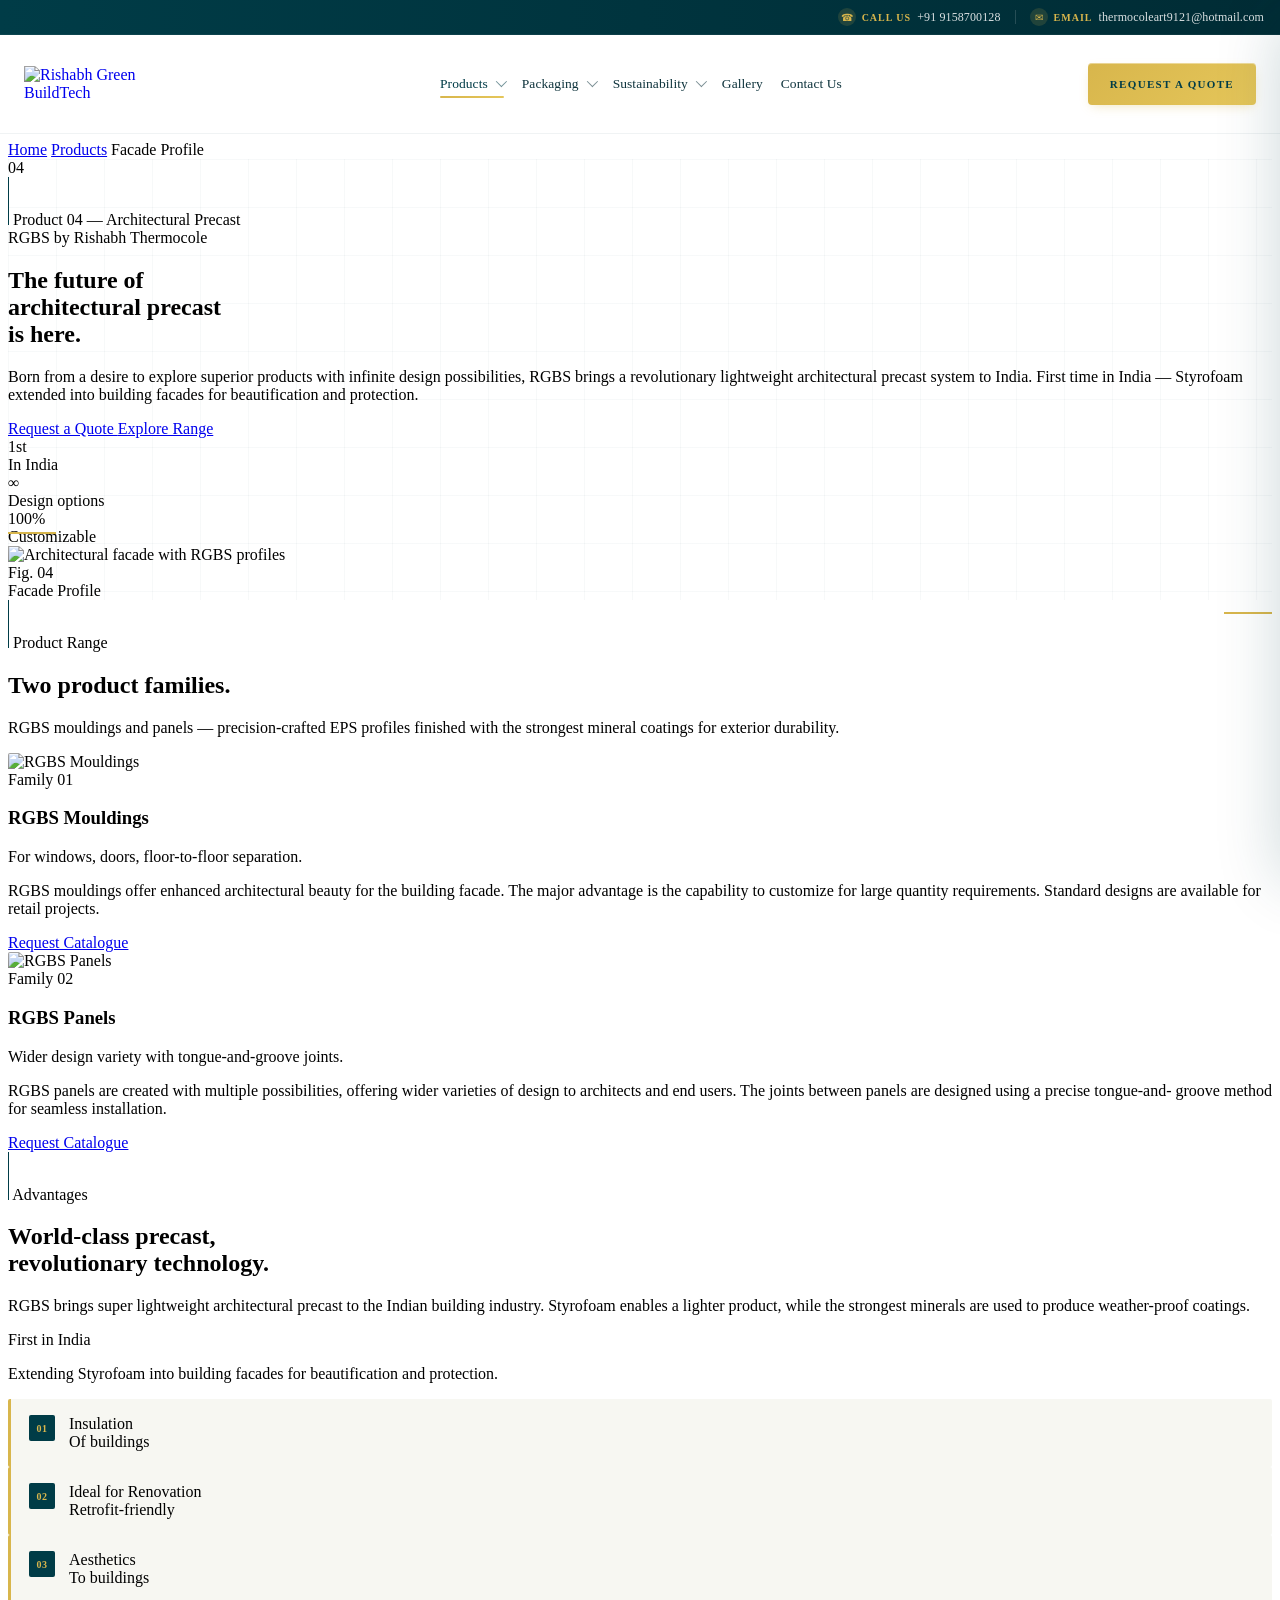
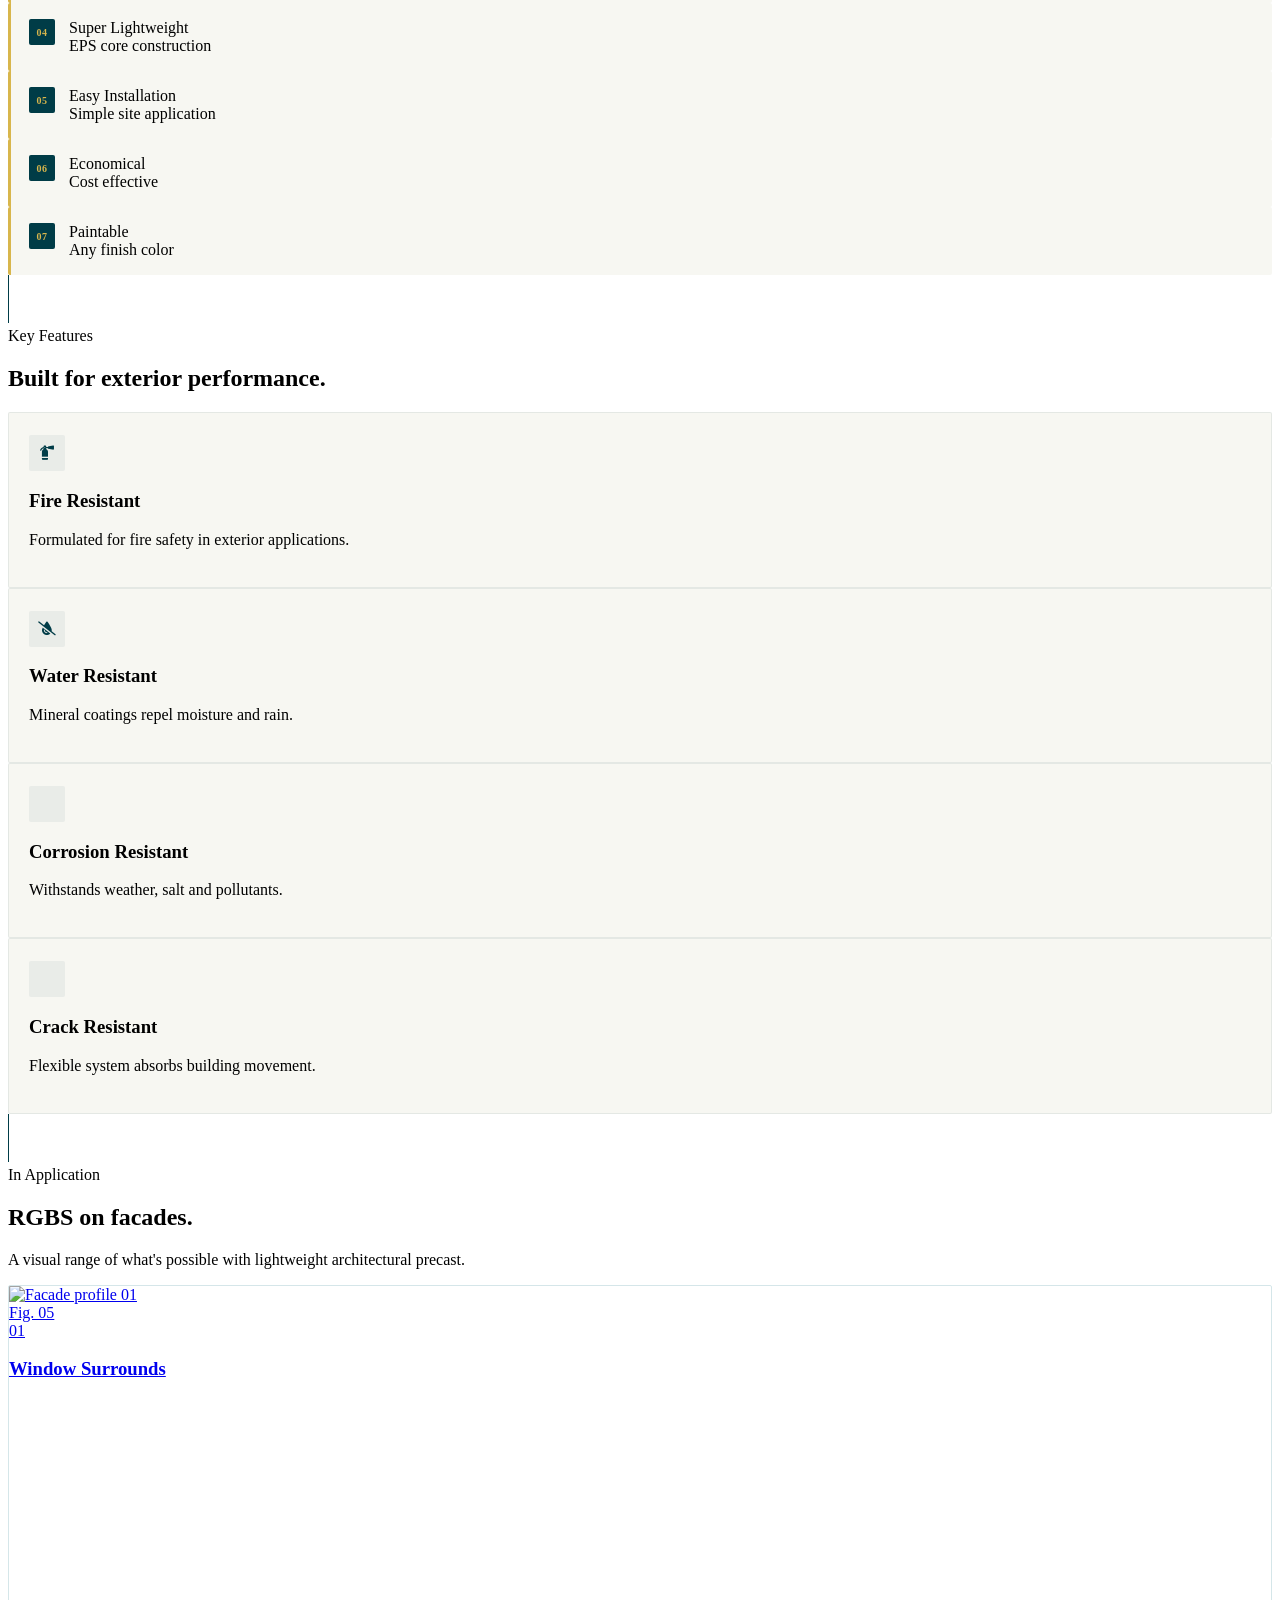
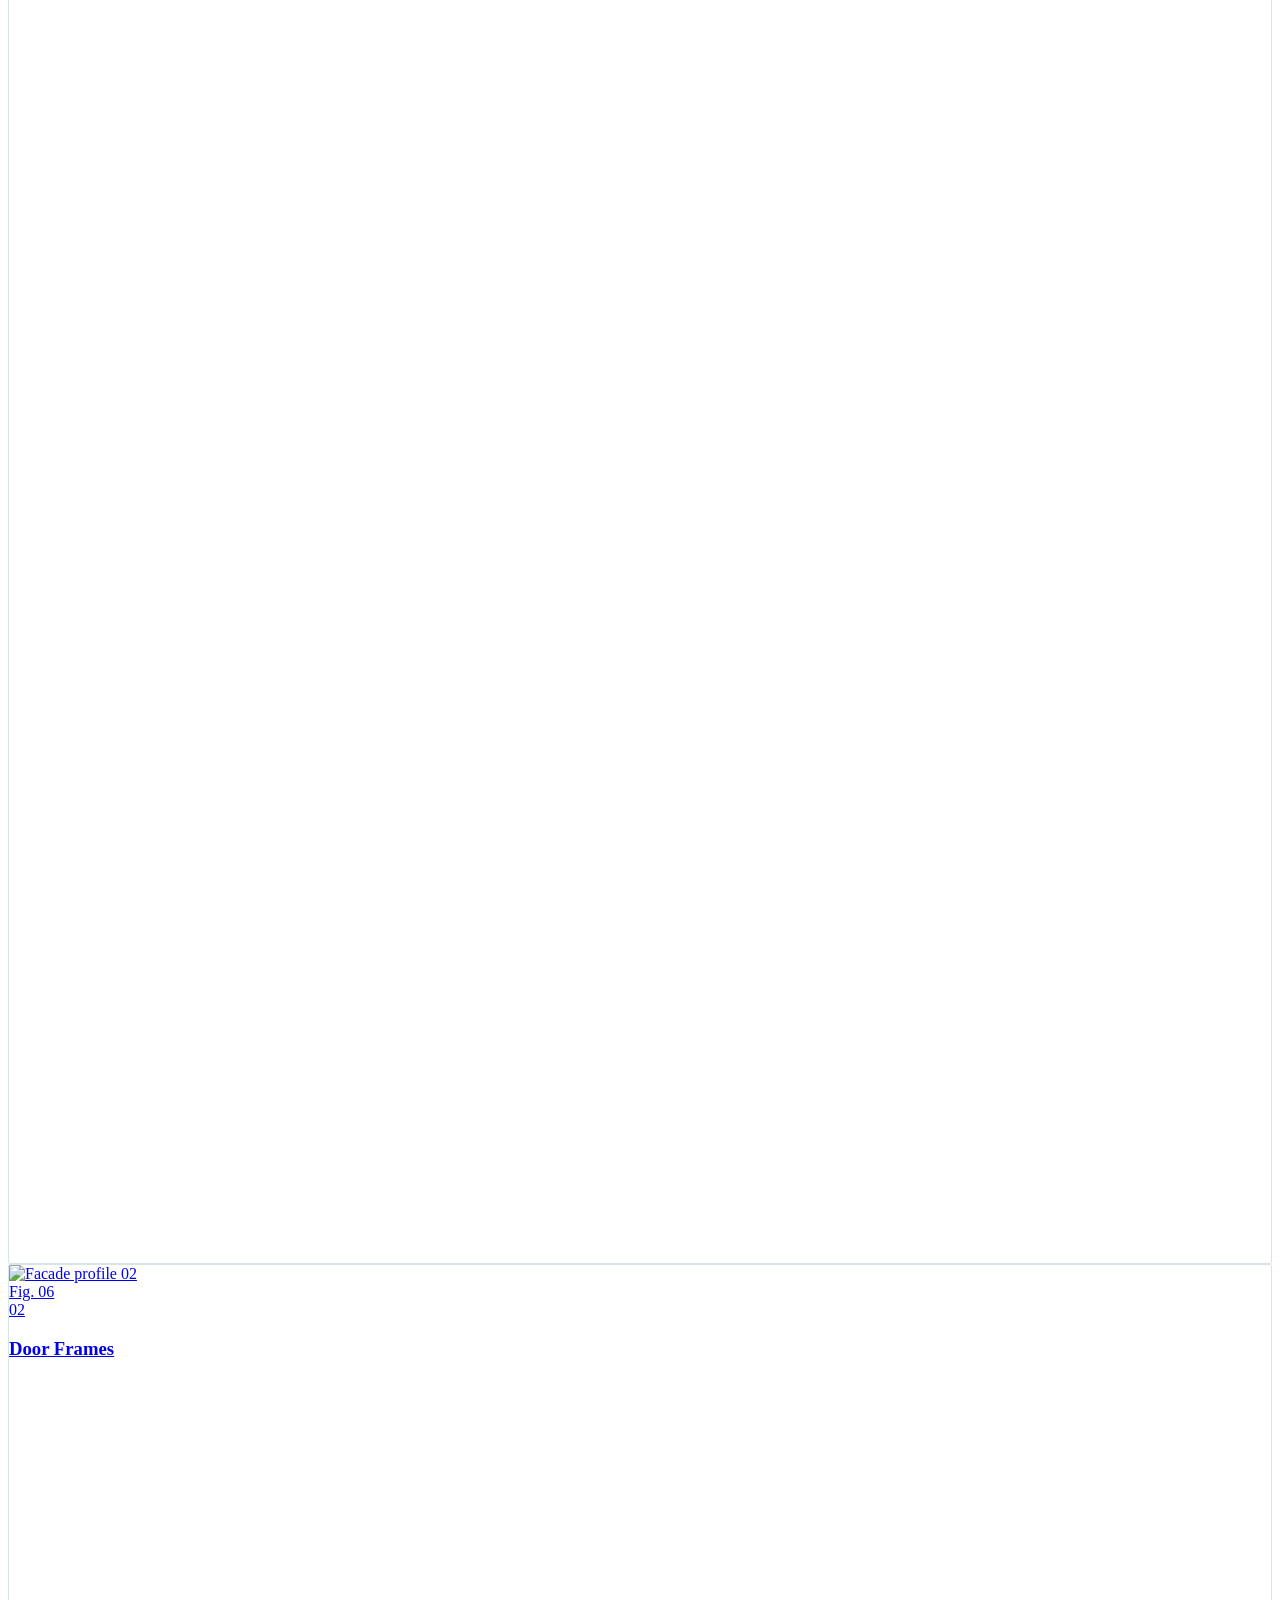
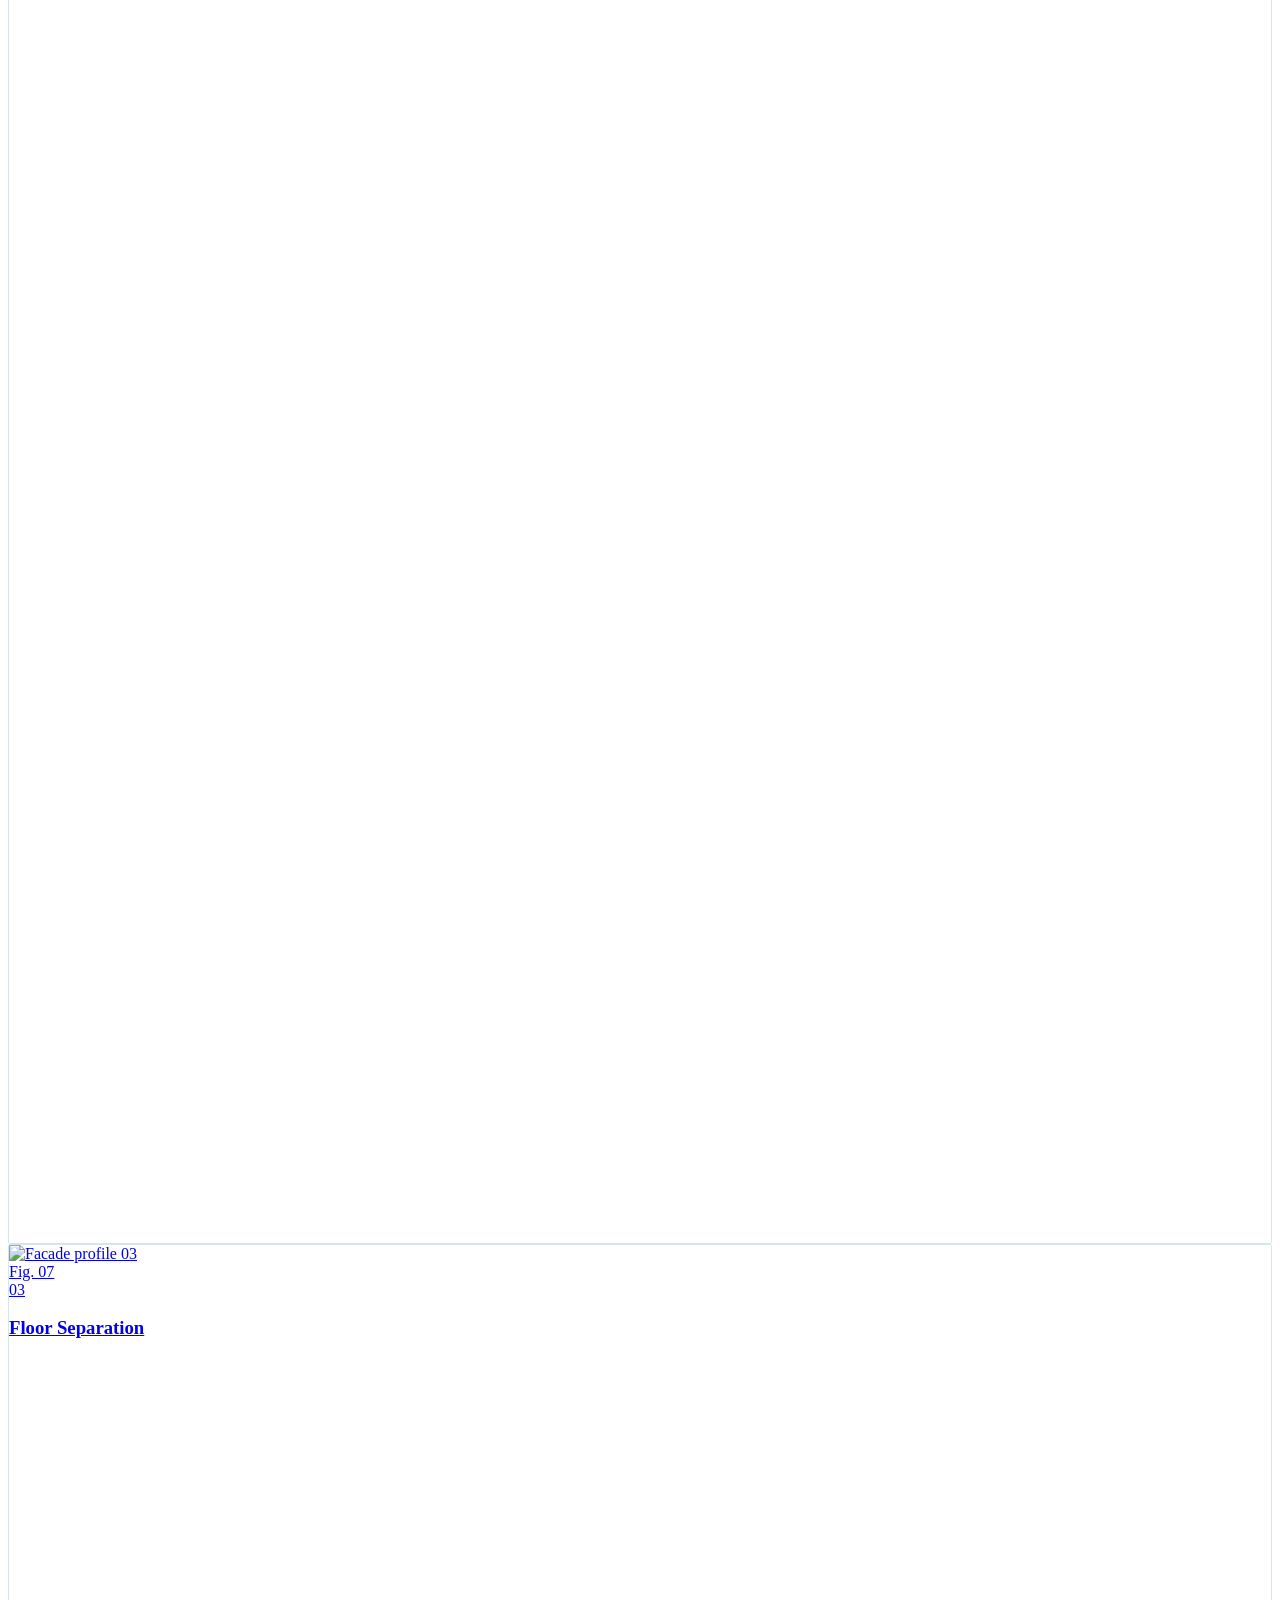
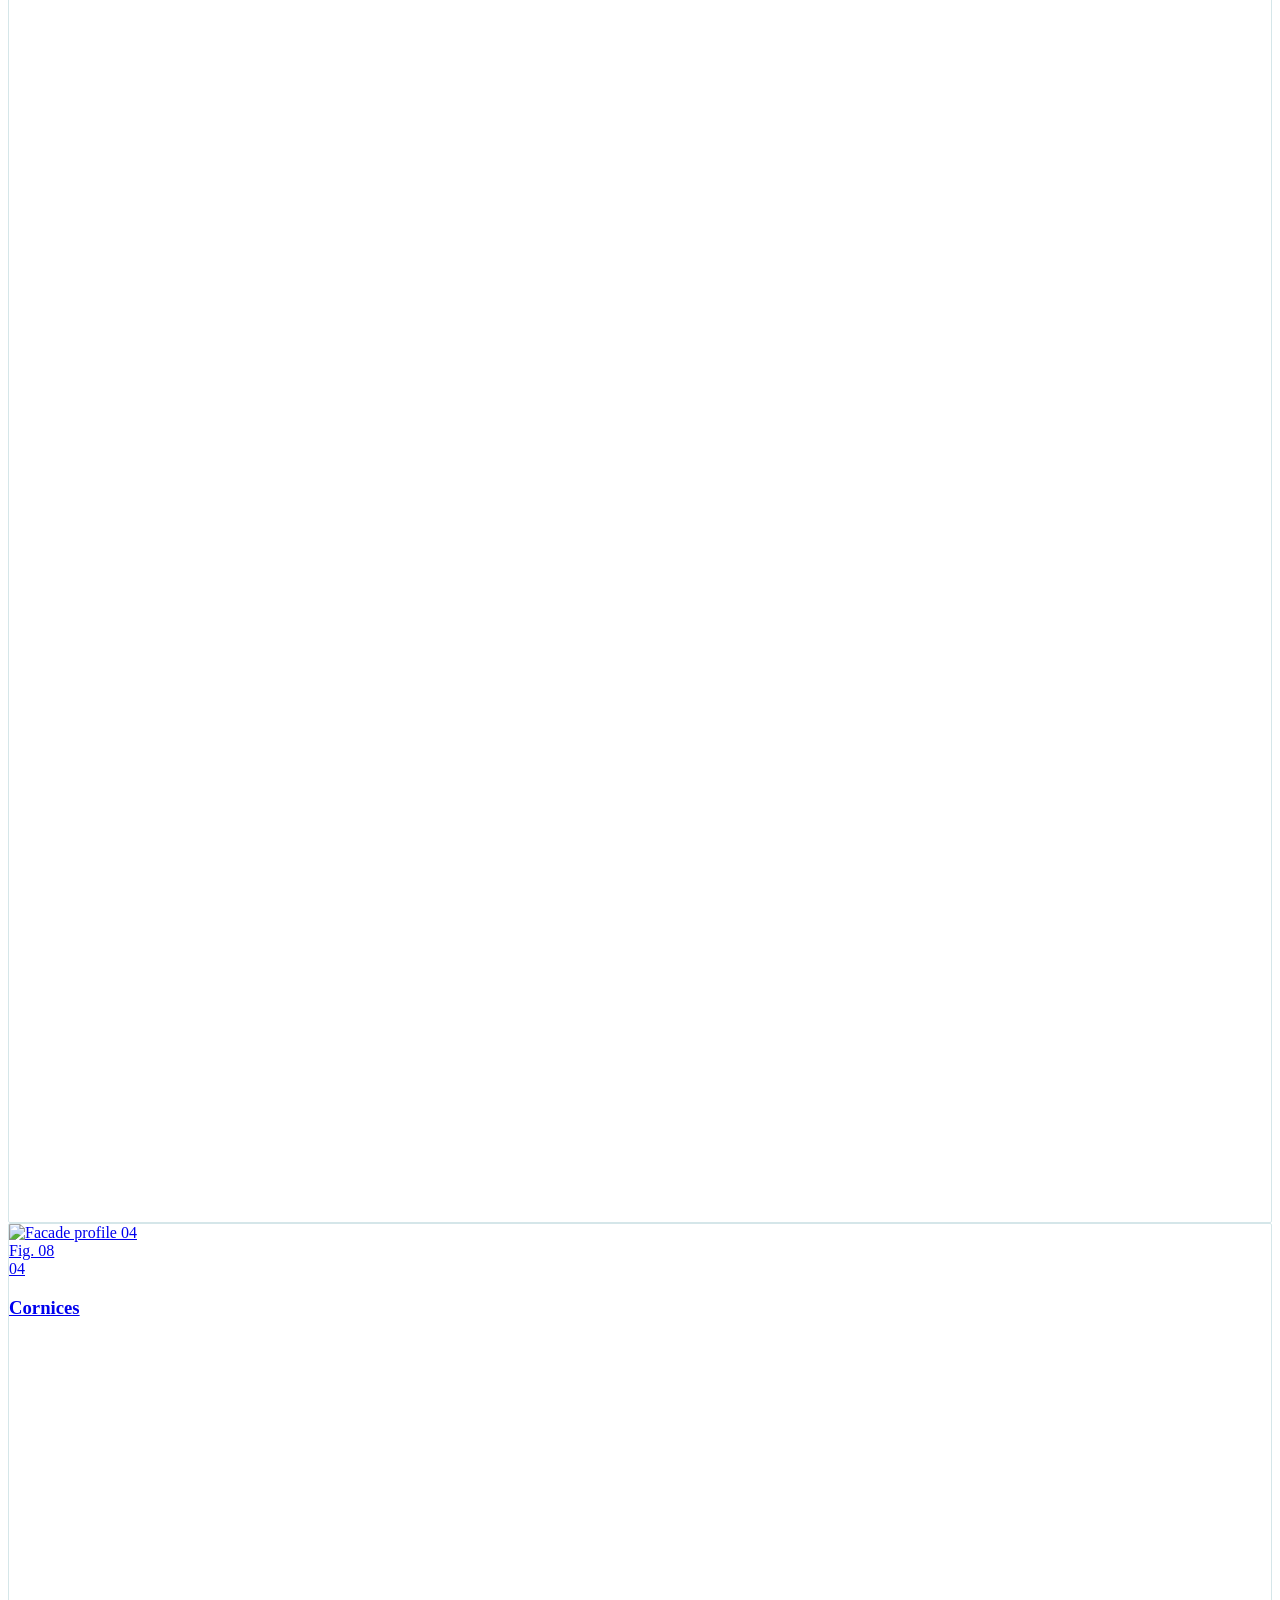
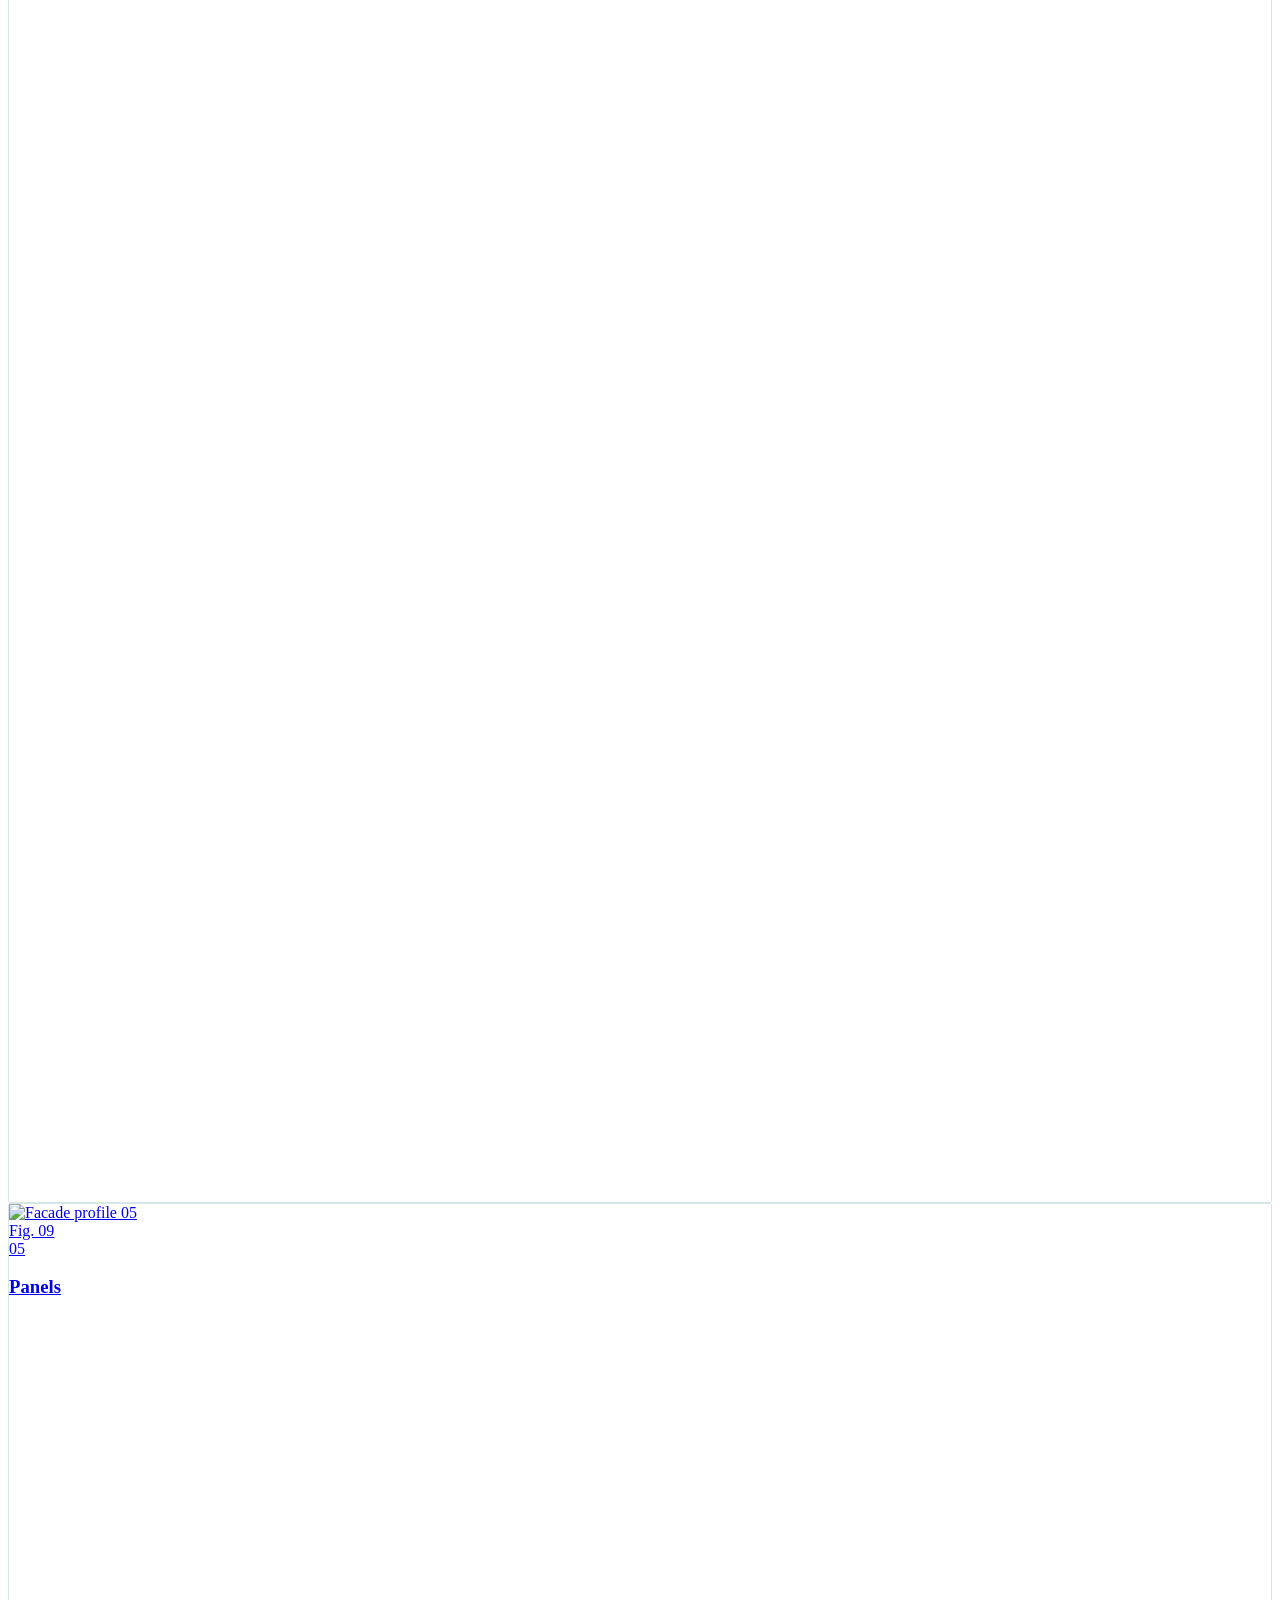
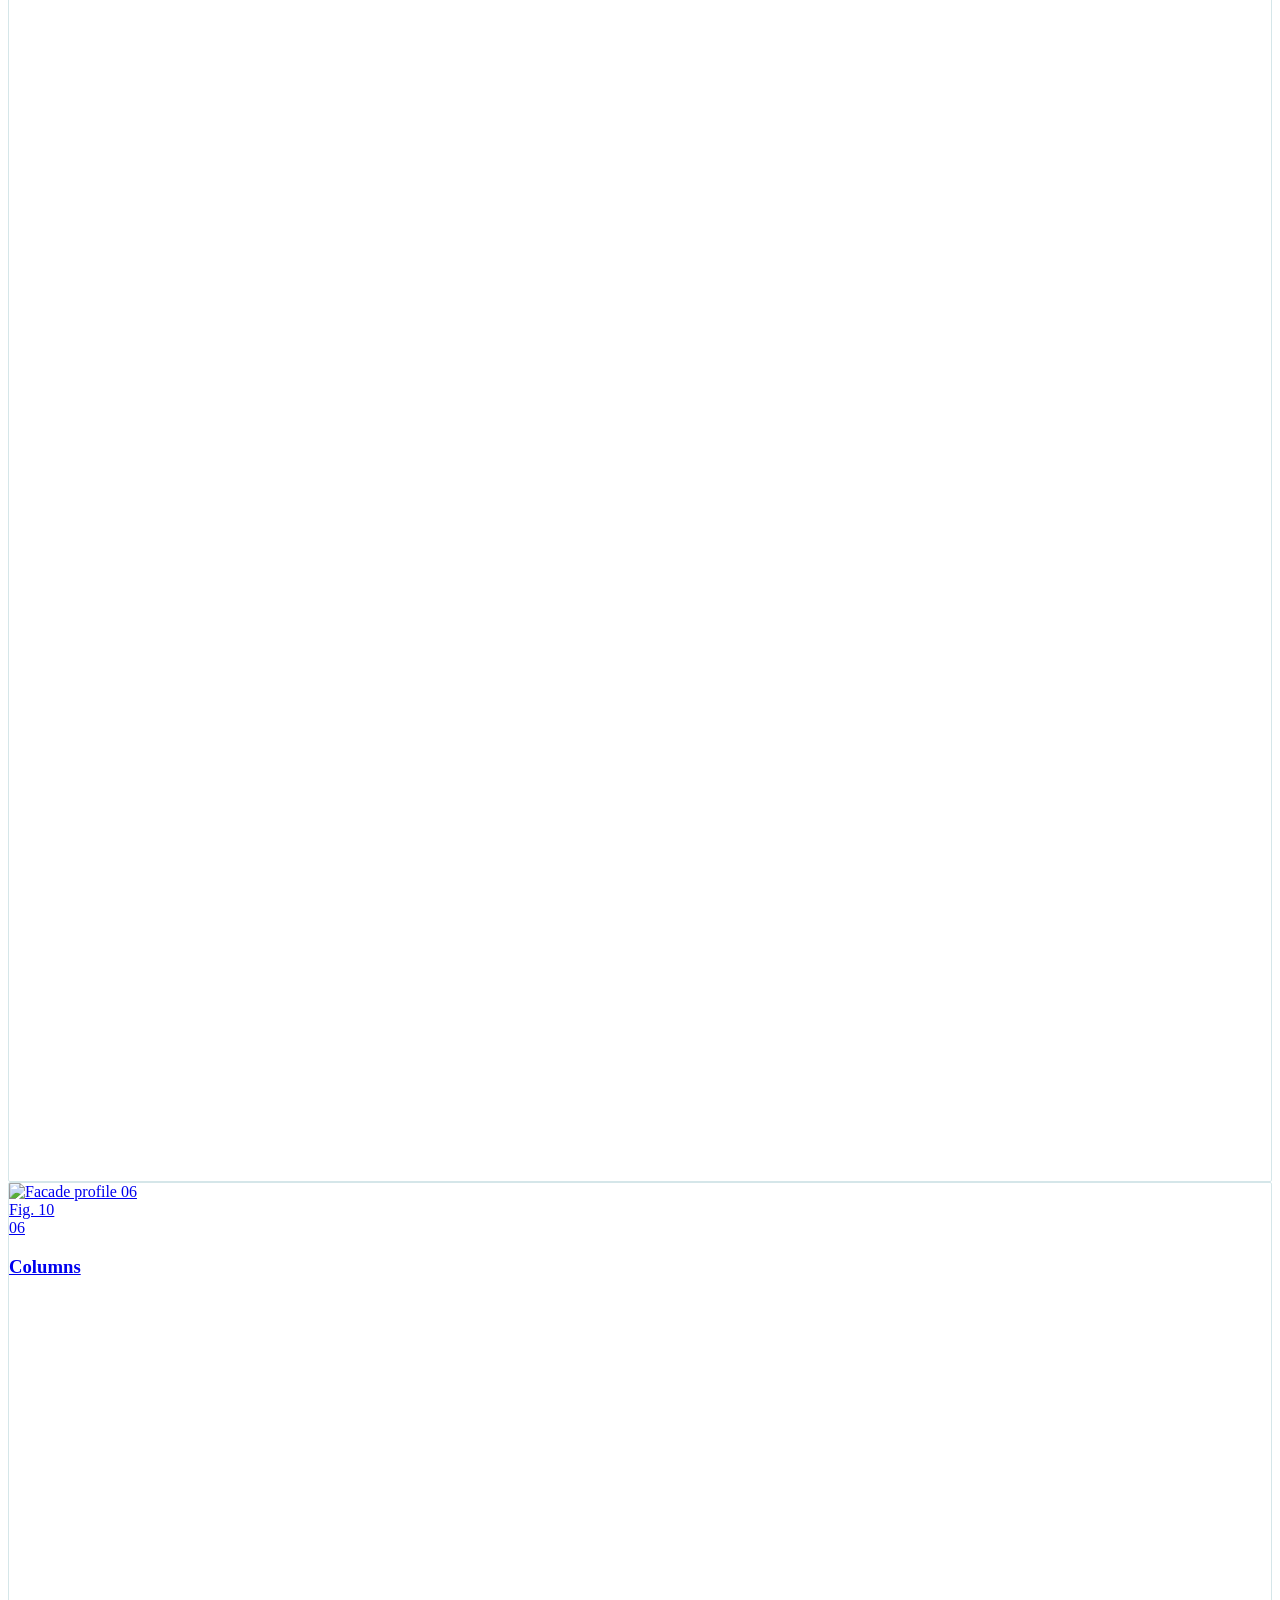
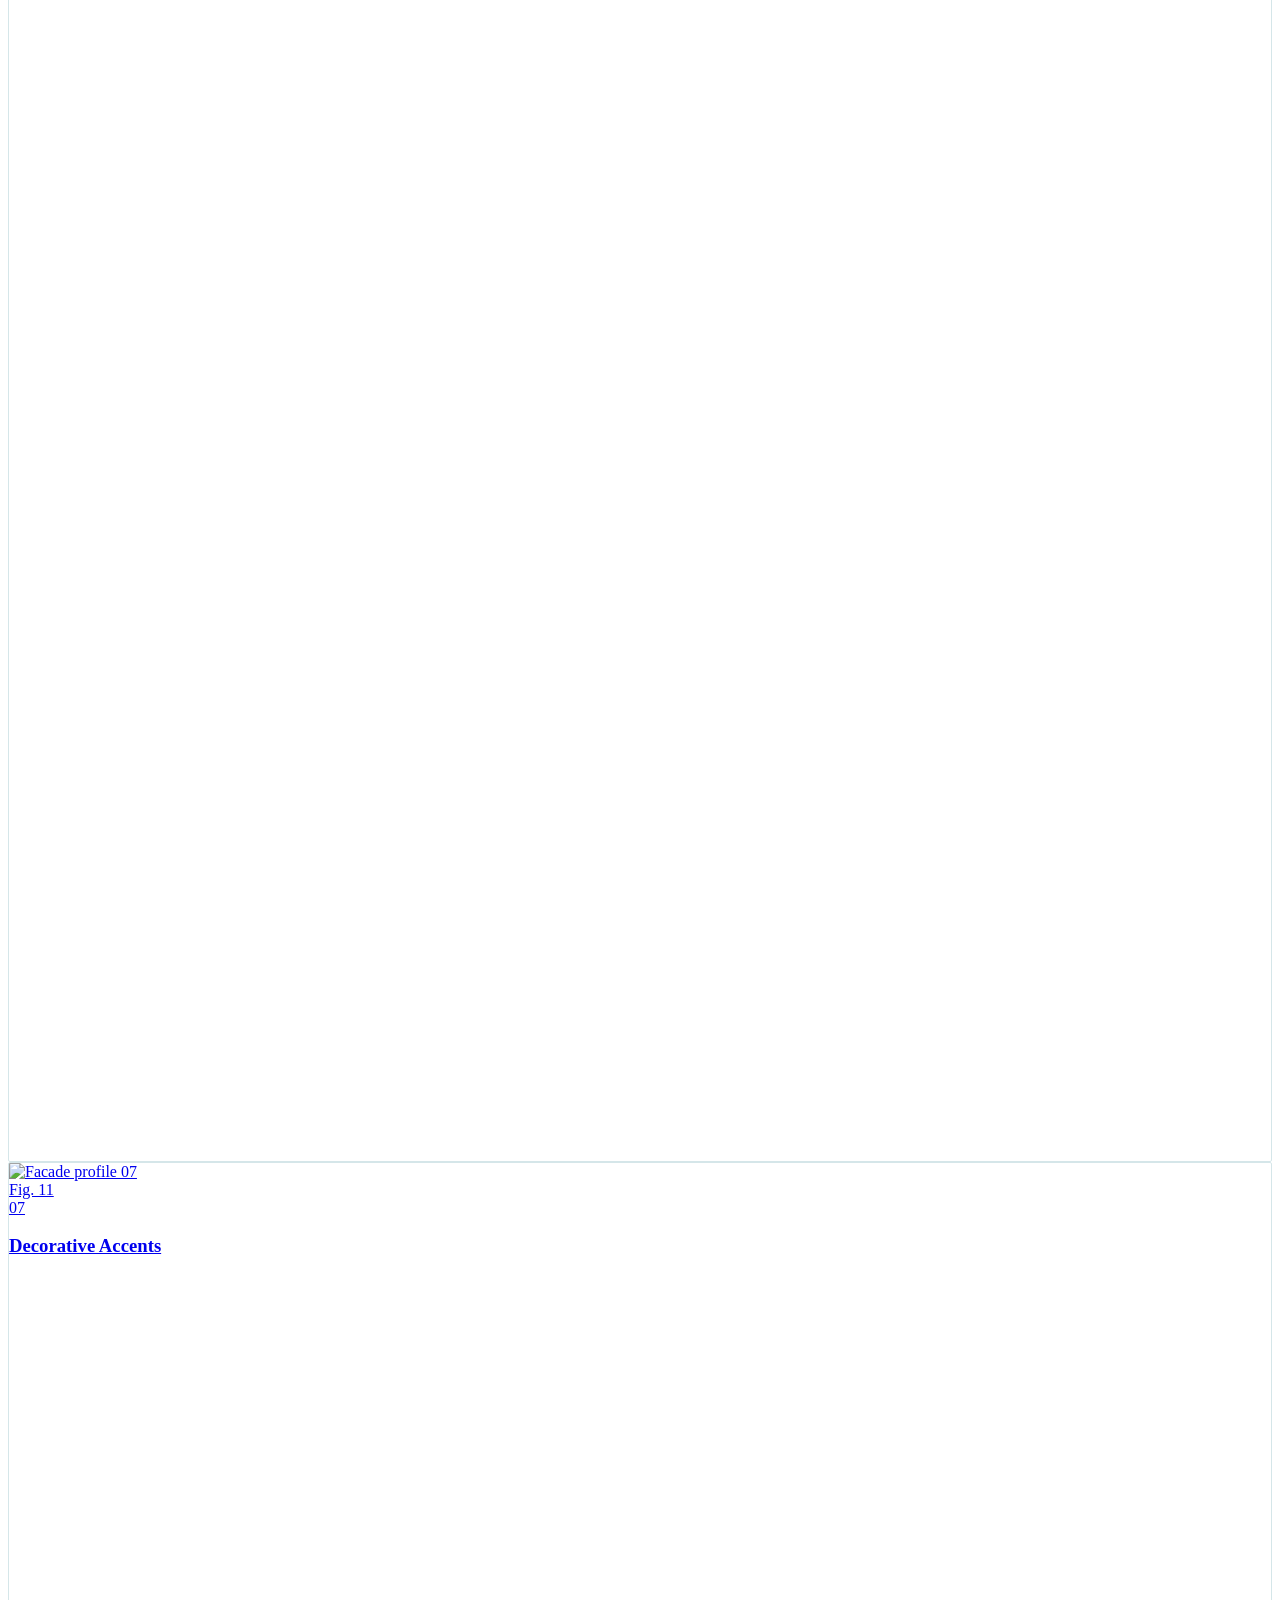
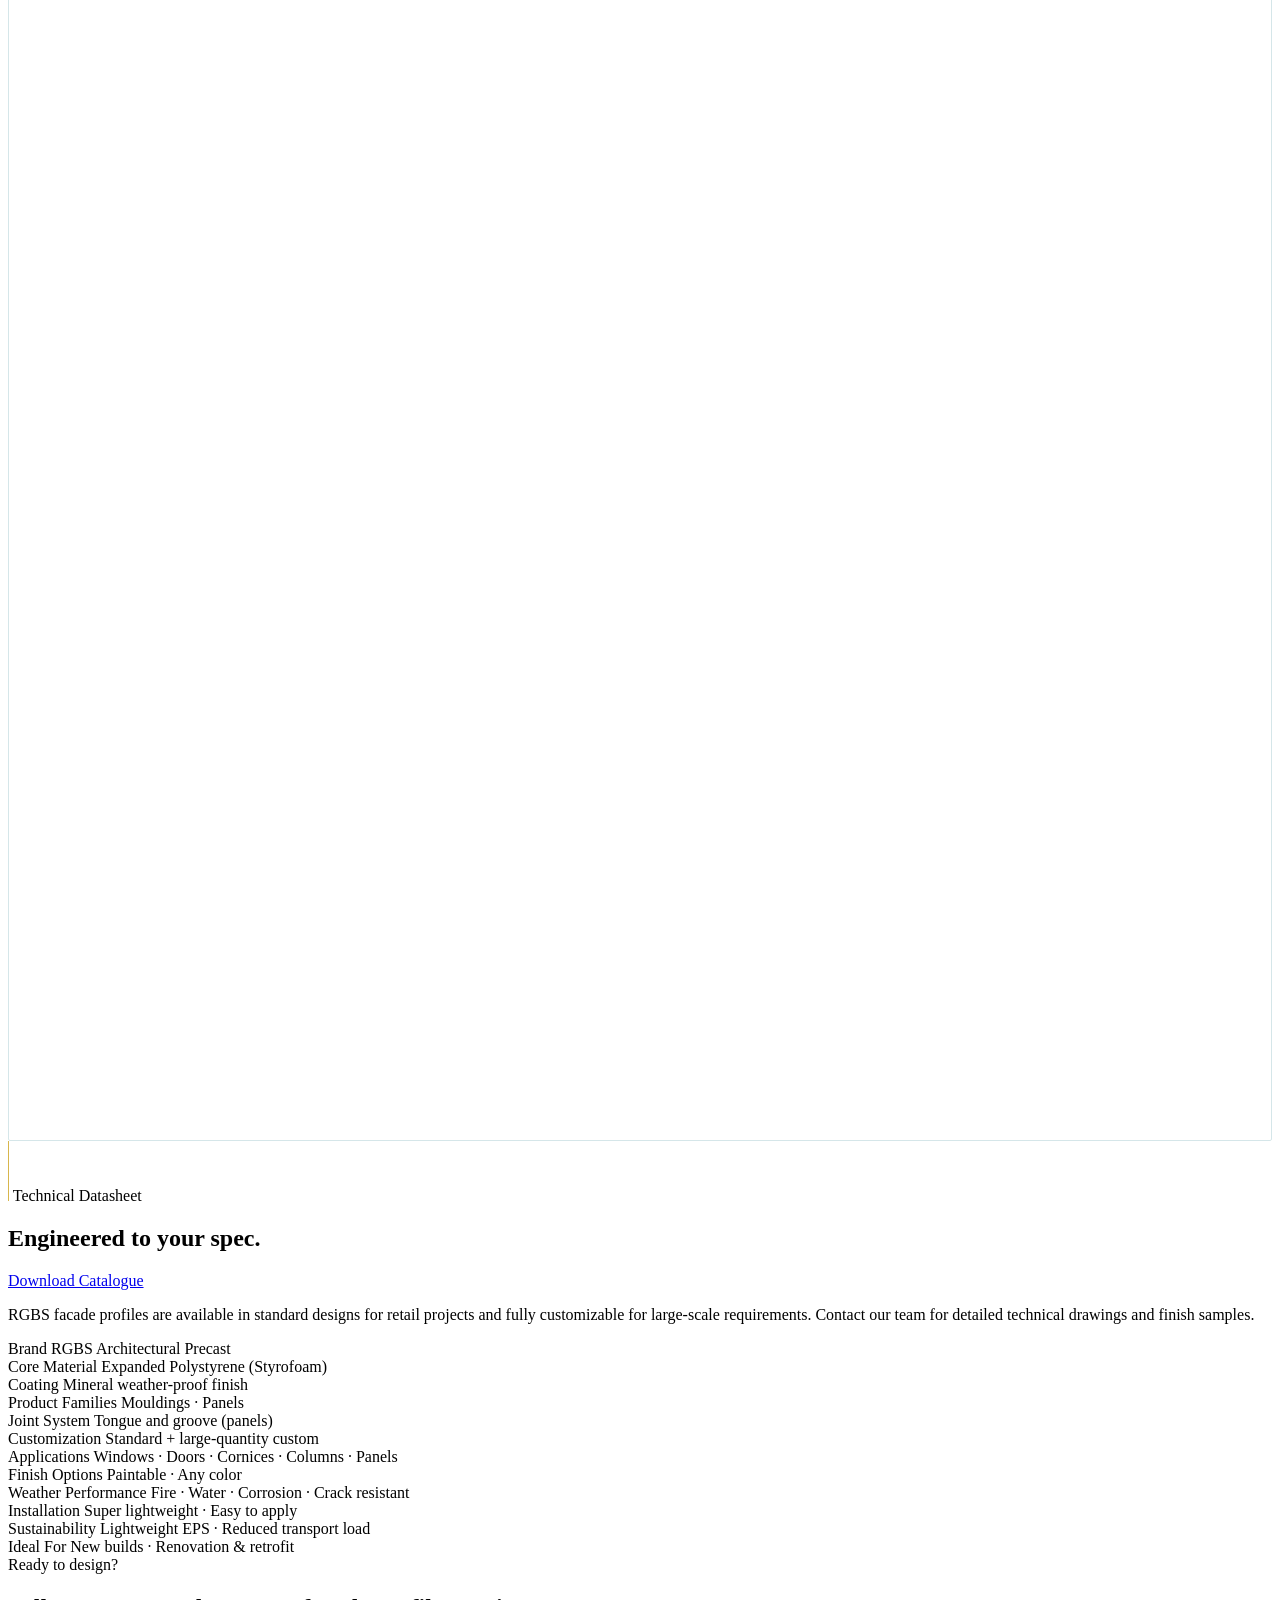
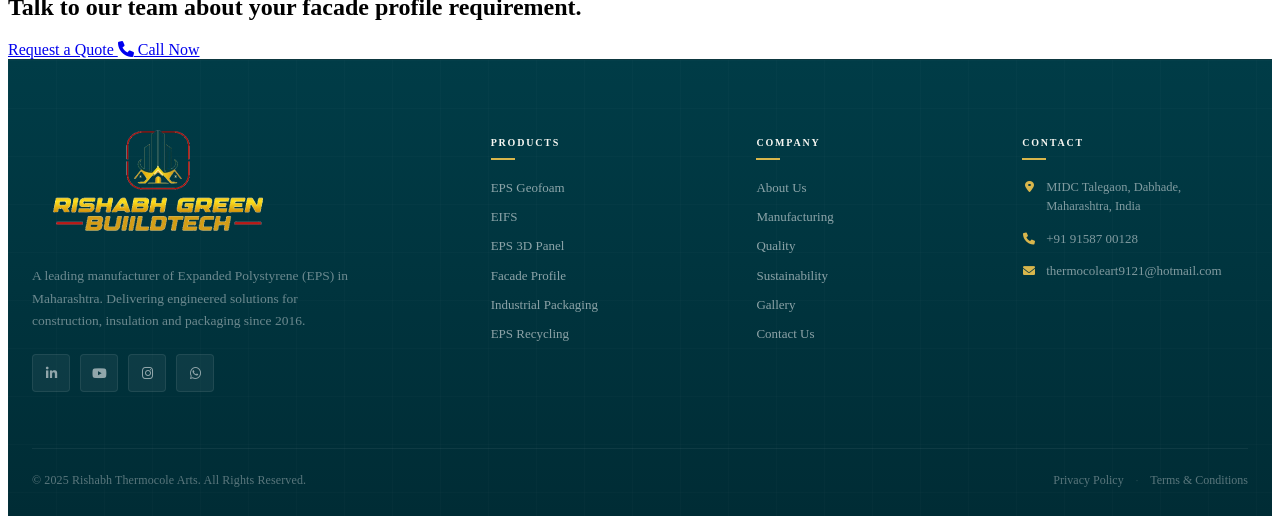
==== facade-profile.html @ 6a80ef96 "Initial commit" ====
<!DOCTYPE html>
<html lang="en">

<head>
    <meta charset="UTF-8" />
    <meta name="viewport" content="width=device-width, initial-scale=1.0" />
    <title>Facade Profile — RGBS Architectural Precast — Rishabh Thermocole</title>
    <meta name="description"
        content="RGBS Facade Profiles — super lightweight architectural precast mouldings and panels for building facades. Customizable, weather-proof, paintable, and made in India." />

    <!-- Fonts -->
    <link rel="preconnect" href="https://fonts.googleapis.com" />
    <link rel="preconnect" href="https://fonts.gstatic.com" crossorigin />
    <link href="https://fonts.googleapis.com/css2?family=Manrope:wght@400;500;600;700;800&display=swap"
        rel="stylesheet" />

    <!-- Icons -->
    <link rel="stylesheet" href="https://cdnjs.cloudflare.com/ajax/libs/font-awesome/6.0.0-beta3/css/all.min.css" />

    <!-- Tailwind -->
    <script src="https://cdn.tailwindcss.com"></script>
    <script>
        tailwind.config = {
            theme: {
                extend: {
                    fontFamily: { sans: ['Manrope', 'system-ui', 'sans-serif'] },
                    colors: {
                        teal: {
                            50: '#eef5f6', 100: '#d5e6e9', 200: '#aecdd4',
                            300: '#7dafb9', 400: '#4b8d99', 500: '#2a6f7c',
                            600: '#1e5864', 700: '#164550', 800: '#0e333c',
                            900: '#003C47', 950: '#00262e'
                        },
                        green: { DEFAULT: '#3a7d5c', light: '#5a9e7a', dark: '#2a5f44' },
                        gold: { DEFAULT: '#D8B64C', light: '#E5C65A', dark: '#b89a3a' },
                        red: { DEFAULT: '#B8433A', light: '#d05a50' },
                        warm: { DEFAULT: '#F7F7F2', light: '#FCFCF9', dark: '#EEEEE7' }
                    },
                    letterSpacing: { 'ultra': '0.2em', 'wide-plus': '0.12em' },
                    maxWidth: { content: '1200px' }
                }
            }
        };
    </script>

    <link rel="stylesheet" href="style.css" />
    <link rel="stylesheet" href="header/header.css" />
    <link rel="stylesheet" href="footer/footer.css" />

    <!-- Page-specific styles -->
    <style>
        /* ========================================================
           FACADE PROFILE PAGE — unique layout elements
           ======================================================== */

        /* ---------- Editorial hero with corner framing ---------- */
        .facade-hero-frame {
            position: relative;
        }

        .facade-hero-frame::before,
        .facade-hero-frame::after {
            content: '';
            position: absolute;
            width: 60px;
            height: 60px;
            border-color: #D8B64C;
            pointer-events: none;
            z-index: 2;
        }

        .facade-hero-frame::before {
            top: -14px;
            left: -14px;
            border-top: 2px solid #D8B64C;
            border-left: 2px solid #D8B64C;
        }

        .facade-hero-frame::after {
            bottom: -14px;
            right: -14px;
            border-bottom: 2px solid #D8B64C;
            border-right: 2px solid #D8B64C;
        }

        /* ---------- Product category cards (Mouldings / Panels) ---------- */
        .facade-product-card {
            position: relative;
            overflow: hidden;
            border-radius: 2px;
            transition: transform 0.4s cubic-bezier(0.22, 1, 0.36, 1),
                        box-shadow 0.4s ease;
        }

        .facade-product-card:hover {
            transform: translateY(-4px);
            box-shadow: 0 20px 40px -20px rgba(0, 60, 71, 0.3);
        }

        .facade-product-card img {
            transition: transform 1s cubic-bezier(0.22, 1, 0.36, 1);
        }

        .facade-product-card:hover img {
            transform: scale(1.06);
        }

        /* ---------- Advantage row (horizontal chips with counter) ---------- */
        .advantage-item {
            display: flex;
            align-items: flex-start;
            gap: 14px;
            padding: 16px 18px;
            background: #F7F7F2;
            border-left: 3px solid #D8B64C;
            border-radius: 2px;
            transition: background-color 0.3s ease, transform 0.3s ease;
        }

        .advantage-item:hover {
            background: #FCFCF9;
            transform: translateX(4px);
        }

        .advantage-num {
            display: flex;
            align-items: center;
            justify-content: center;
            width: 26px;
            height: 26px;
            background: #003C47;
            color: #D8B64C;
            border-radius: 2px;
            font-size: 10px;
            font-weight: 800;
            letter-spacing: 0.06em;
            flex-shrink: 0;
        }

        /* ---------- Key features — 4-up compact grid ---------- */
        .feature-tile {
            position: relative;
            padding: 22px 20px;
            background: #F7F7F2;
            border: 1px solid rgba(0, 60, 71, 0.08);
            border-radius: 2px;
            transition: border-color 0.3s ease, transform 0.3s ease;
        }

        .feature-tile:hover {
            border-color: rgba(216, 182, 76, 0.5);
            transform: translateY(-2px);
        }

        .feature-tile-icon {
            width: 36px;
            height: 36px;
            display: flex;
            align-items: center;
            justify-content: center;
            border-radius: 2px;
            background: rgba(0, 60, 71, 0.06);
            color: #003C47;
            font-size: 14px;
            transition: background-color 0.3s ease, color 0.3s ease;
            margin-bottom: 14px;
        }

        .feature-tile:hover .feature-tile-icon {
            background: #D8B64C;
            color: #003C47;
        }

        /* ---------- Gallery grid (uniform tiles) ---------- */
        .facade-gallery-tile {
            position: relative;
            display: block;
            overflow: hidden;
            border-radius: 2px;
            border: 1px solid #d5e6e9;
            aspect-ratio: 4 / 5;
            transition: border-color 0.3s ease, box-shadow 0.3s ease;
        }

        .facade-gallery-tile img {
            width: 100%;
            height: 100%;
            object-fit: cover;
            transition: transform 0.7s cubic-bezier(0.22, 1, 0.36, 1);
        }

        .facade-gallery-tile:hover {
            border-color: rgba(216, 182, 76, 0.6);
            box-shadow: 0 12px 28px -14px rgba(0, 60, 71, 0.2);
        }

        .facade-gallery-tile:hover img {
            transform: scale(1.06);
        }
    </style>
</head>

<body class="font-sans bg-warm text-teal-900 antialiased overflow-x-hidden">

    <!-- Header mount -->
    <div id="header-mount"></div>

    <main>

        <!-- ============ BREADCRUMB ============ -->
        <div class="bg-warm-light border-b border-teal-900/5">
            <div class="max-w-content mx-auto px-5 sm:px-6 py-3 flex items-center gap-2 text-[10px] tracking-ultra uppercase font-bold text-teal-900/40 overflow-x-auto whitespace-nowrap">
                <a href="/index.php" class="hover:text-gold transition-colors">Home</a>
                <span class="w-3 h-px bg-teal-900/20 flex-shrink-0"></span>
                <a href="/index.php#solutions" class="hover:text-gold transition-colors">Products</a>
                <span class="w-3 h-px bg-teal-900/20 flex-shrink-0"></span>
                <span class="text-teal-900/70">Facade Profile</span>
            </div>
        </div>

        <!-- ============ HERO (Editorial + Framed Image) ============ -->
        <section class="relative bg-warm arch-grid pt-14 lg:pt-20 pb-14 lg:pb-16 overflow-hidden">
            <div class="max-w-content mx-auto px-5 sm:px-6 grid lg:grid-cols-12 gap-10 lg:gap-12 items-center">

                <!-- Left: content -->
                <div class="lg:col-span-6 relative">
                    <div class="absolute -top-8 -left-2 lg:-left-6 pointer-events-none select-none z-0 hidden lg:block">
                        <div class="text-[140px] font-black leading-none tracking-tighter text-teal-900/[0.05] tabular-nums">04</div>
                    </div>

                    <div class="relative z-10">
                        <div class="flex items-center gap-3 mb-4">
                            <span class="vertical-line-teal"></span>
                            <span class="text-[10px] tracking-ultra text-teal-700 font-bold uppercase">Product 04 — Architectural Precast</span>
                        </div>

                        <!-- "RGBS" wordmark chip -->
                        <div class="mb-4 flex items-center gap-3">
                            <span class="bg-teal-900 text-gold text-[10px] tracking-ultra font-extrabold px-2.5 py-1.5 rounded-sm">
                                RGBS
                            </span>
                            <span class="text-[10px] tracking-ultra uppercase text-teal-900/40 font-bold">by Rishabh Thermocole</span>
                        </div>

                        <h1 class="text-3xl sm:text-4xl lg:text-5xl xl:text-[3.5rem] font-extrabold leading-[1.05] tracking-tight text-teal-900">
                            The future of<br>
                            architectural precast<br>
                            <span class="text-gold">is here.</span>
                        </h1>

                        <p class="mt-6 text-teal-700/70 text-base leading-relaxed max-w-lg">
                            Born from a desire to explore superior products with infinite design
                            possibilities, RGBS brings a revolutionary lightweight architectural
                            precast system to India. First time in India — Styrofoam extended
                            into building facades for beautification and protection.
                        </p>

                        <div class="mt-8 flex flex-wrap items-center gap-3">
                            <a href="/contact.php"
                                class="group inline-flex items-center gap-3 h-12 pl-6 pr-5 rounded-sm bg-teal-900 text-warm font-bold text-xs tracking-wide-plus uppercase hover:bg-teal-800 transition-colors">
                                Request a Quote
                                <span class="block w-2 h-2 border-t-2 border-r-2 border-gold rotate-45 group-hover:translate-x-1 transition-transform"></span>
                            </a>
                            <a href="#products"
                                class="inline-flex items-center justify-center h-12 px-6 rounded-sm border border-teal-900/20 text-teal-900 font-semibold text-xs tracking-wide-plus hover:border-gold hover:text-gold transition-colors">
                                Explore Range
                            </a>
                        </div>

                        <!-- Inline stat row -->
                        <div class="mt-10 grid grid-cols-3 gap-4 border-t border-teal-900/10 pt-6 max-w-lg">
                            <div>
                                <div class="text-2xl sm:text-3xl font-extrabold text-teal-900">1<span class="text-base text-gold ml-0.5">st</span></div>
                                <div class="text-[9px] tracking-ultra uppercase text-teal-900/40 font-bold mt-1">In India</div>
                            </div>
                            <div>
                                <div class="text-2xl sm:text-3xl font-extrabold text-teal-900">∞</div>
                                <div class="text-[9px] tracking-ultra uppercase text-teal-900/40 font-bold mt-1">Design options</div>
                            </div>
                            <div>
                                <div class="text-2xl sm:text-3xl font-extrabold text-teal-900">100<span class="text-base text-gold ml-0.5">%</span></div>
                                <div class="text-[9px] tracking-ultra uppercase text-teal-900/40 font-bold mt-1">Customizable</div>
                            </div>
                        </div>
                    </div>
                </div>

                <!-- Right: framed image -->
                <div class="lg:col-span-6 relative">
                    <div class="facade-hero-frame relative max-w-md mx-auto lg:max-w-none">
                        <div class="relative aspect-[5/4] lg:aspect-[4/3] overflow-hidden rounded-sm shadow-xl">
                            <img src="https://images.unsplash.com/photo-1487958449943-2429e8be8625?q=80&w=2070&auto=format&fit=crop"
                                alt="Architectural facade with RGBS profiles" />
                            <div class="absolute inset-0 bg-gradient-to-t from-teal-900/40 via-transparent to-transparent"></div>
                        </div>

                        <div class="absolute bottom-4 right-4 lg:bottom-6 lg:right-6 bg-warm/95 backdrop-blur-sm border border-teal-900/10 rounded-sm px-3 py-2 shadow-sm">
                            <div class="text-[9px] tracking-ultra uppercase font-bold text-teal-900/50">Fig. 04</div>
                            <div class="text-[10px] font-bold text-teal-900 mt-0.5">Facade Profile</div>
                        </div>
                    </div>
                </div>

            </div>
        </section>

        <!-- ============ TWO PRODUCT FAMILIES (Mouldings / Panels) ============ -->
        <section id="products" class="py-14 lg:py-16 bg-warm-light border-t border-teal-900/5">
            <div class="max-w-content mx-auto px-5 sm:px-6">

                <div class="grid lg:grid-cols-12 gap-6 lg:gap-12 items-end mb-8">
                    <div class="lg:col-span-7">
                        <div class="flex items-center gap-3 mb-3">
                            <span class="vertical-line-teal"></span>
                            <span class="text-[10px] tracking-ultra text-teal-600 font-bold uppercase">Product Range</span>
                        </div>
                        <h2 class="text-2xl sm:text-3xl lg:text-4xl font-extrabold text-teal-900 leading-[1.05]">
                            Two product families<span class="text-gold">.</span>
                        </h2>
                    </div>
                    <div class="lg:col-span-5">
                        <p class="text-teal-700/60 text-sm leading-relaxed max-w-md">
                            RGBS mouldings and panels — precision-crafted EPS profiles
                            finished with the strongest mineral coatings for exterior durability.
                        </p>
                    </div>
                </div>

                <!-- Two large product cards, side by side -->
                <div class="grid md:grid-cols-2 gap-4 lg:gap-5">

                    <!-- RGBS Mouldings -->
                    <div class="facade-product-card group border border-teal-100 bg-warm">
                        <div class="relative aspect-[4/3] overflow-hidden">
                            <img src="https://images.unsplash.com/photo-1600585154340-be6161a56a0c?q=80&w=2070&auto=format&fit=crop"
                                alt="RGBS Mouldings" />
                            <div class="absolute inset-0 bg-gradient-to-t from-teal-900/70 via-teal-900/20 to-transparent"></div>

                            <div class="absolute top-4 left-4 bg-warm/95 backdrop-blur-sm border border-teal-900/10 rounded-sm px-2.5 py-1.5 shadow-sm">
                                <div class="text-[9px] tracking-ultra uppercase font-bold text-teal-900/50">Family 01</div>
                            </div>

                            <div class="absolute bottom-0 left-0 right-0 p-5 lg:p-6 text-warm">
                                <h3 class="text-xl lg:text-2xl font-extrabold leading-tight mb-1">RGBS Mouldings</h3>
                                <p class="text-xs text-warm/70 leading-relaxed max-w-sm">
                                    For windows, doors, floor-to-floor separation.
                                </p>
                            </div>
                        </div>

                        <div class="p-5 lg:p-6">
                            <p class="text-sm text-teal-700/70 leading-relaxed mb-4">
                                RGBS mouldings offer enhanced architectural beauty for the
                                building facade. The major advantage is the capability to
                                customize for large quantity requirements. Standard designs
                                are available for retail projects.
                            </p>
                            <a href="/contact.php"
                                class="inline-flex items-center gap-2 text-[10px] font-bold tracking-wide-plus uppercase text-teal-900 hover:text-gold transition-colors">
                                Request Catalogue
                                <span class="block w-1.5 h-1.5 border-t-2 border-r-2 border-gold rotate-45"></span>
                            </a>
                        </div>
                    </div>

                    <!-- RGBS Panels -->
                    <div class="facade-product-card group border border-teal-100 bg-warm">
                        <div class="relative aspect-[4/3] overflow-hidden">
                            <img src="https://images.unsplash.com/photo-1518005020951-eccb494ad742?q=80&w=2070&auto=format&fit=crop"
                                alt="RGBS Panels" />
                            <div class="absolute inset-0 bg-gradient-to-t from-teal-900/70 via-teal-900/20 to-transparent"></div>

                            <div class="absolute top-4 left-4 bg-warm/95 backdrop-blur-sm border border-teal-900/10 rounded-sm px-2.5 py-1.5 shadow-sm">
                                <div class="text-[9px] tracking-ultra uppercase font-bold text-teal-900/50">Family 02</div>
                            </div>

                            <div class="absolute bottom-0 left-0 right-0 p-5 lg:p-6 text-warm">
                                <h3 class="text-xl lg:text-2xl font-extrabold leading-tight mb-1">RGBS Panels</h3>
                                <p class="text-xs text-warm/70 leading-relaxed max-w-sm">
                                    Wider design variety with tongue-and-groove joints.
                                </p>
                            </div>
                        </div>

                        <div class="p-5 lg:p-6">
                            <p class="text-sm text-teal-700/70 leading-relaxed mb-4">
                                RGBS panels are created with multiple possibilities, offering
                                wider varieties of design to architects and end users. The
                                joints between panels are designed using a precise tongue-and-
                                groove method for seamless installation.
                            </p>
                            <a href="/contact.php"
                                class="inline-flex items-center gap-2 text-[10px] font-bold tracking-wide-plus uppercase text-teal-900 hover:text-gold transition-colors">
                                Request Catalogue
                                <span class="block w-1.5 h-1.5 border-t-2 border-r-2 border-gold rotate-45"></span>
                            </a>
                        </div>
                    </div>

                </div>

            </div>
        </section>

        <!-- ============ ADVANTAGES (Split: text + 7 items) ============ -->
        <section class="py-14 lg:py-16 bg-warm border-t border-teal-900/5">
            <div class="max-w-content mx-auto px-5 sm:px-6">

                <div class="grid lg:grid-cols-12 gap-8 lg:gap-14 items-start">

                    <!-- Left: heading + intro -->
                    <div class="lg:col-span-5 lg:sticky lg:top-28">
                        <div class="flex items-center gap-3 mb-3">
                            <span class="vertical-line-teal"></span>
                            <span class="text-[10px] tracking-ultra text-teal-600 font-bold uppercase">Advantages</span>
                        </div>
                        <h2 class="text-2xl sm:text-3xl lg:text-4xl font-extrabold text-teal-900 leading-[1.05] mb-6">
                            World-class precast,<br>
                            <span class="text-gold">revolutionary technology.</span>
                        </h2>
                        <p class="text-teal-700/60 text-sm leading-relaxed max-w-md">
                            RGBS brings super lightweight architectural precast to the Indian
                            building industry. Styrofoam enables a lighter product, while the
                            strongest minerals are used to produce weather-proof coatings.
                        </p>

                        <!-- Highlight callout -->
                        <div class="mt-6 p-4 bg-teal-900 text-warm rounded-sm">
                            <div class="text-[10px] tracking-ultra uppercase font-bold text-gold mb-1.5">First in India</div>
                            <p class="text-xs text-warm/70 leading-relaxed">
                                Extending Styrofoam into building facades for beautification and protection.
                            </p>
                        </div>
                    </div>

                    <!-- Right: 7 advantage items -->
                    <div class="lg:col-span-7">
                        <div class="grid sm:grid-cols-2 gap-3">

                            <div class="advantage-item">
                                <span class="advantage-num">01</span>
                                <div>
                                    <div class="text-sm font-bold text-teal-900">Insulation</div>
                                    <div class="text-xs text-teal-700/60 mt-0.5">Of buildings</div>
                                </div>
                            </div>

                            <div class="advantage-item">
                                <span class="advantage-num">02</span>
                                <div>
                                    <div class="text-sm font-bold text-teal-900">Ideal for Renovation</div>
                                    <div class="text-xs text-teal-700/60 mt-0.5">Retrofit-friendly</div>
                                </div>
                            </div>

                            <div class="advantage-item">
                                <span class="advantage-num">03</span>
                                <div>
                                    <div class="text-sm font-bold text-teal-900">Aesthetics</div>
                                    <div class="text-xs text-teal-700/60 mt-0.5">To buildings</div>
                                </div>
                            </div>

                            <div class="advantage-item">
                                <span class="advantage-num">04</span>
                                <div>
                                    <div class="text-sm font-bold text-teal-900">Super Lightweight</div>
                                    <div class="text-xs text-teal-700/60 mt-0.5">EPS core construction</div>
                                </div>
                            </div>

                            <div class="advantage-item">
                                <span class="advantage-num">05</span>
                                <div>
                                    <div class="text-sm font-bold text-teal-900">Easy Installation</div>
                                    <div class="text-xs text-teal-700/60 mt-0.5">Simple site application</div>
                                </div>
                            </div>

                            <div class="advantage-item">
                                <span class="advantage-num">06</span>
                                <div>
                                    <div class="text-sm font-bold text-teal-900">Economical</div>
                                    <div class="text-xs text-teal-700/60 mt-0.5">Cost effective</div>
                                </div>
                            </div>

                            <div class="advantage-item">
                                <span class="advantage-num">07</span>
                                <div>
                                    <div class="text-sm font-bold text-teal-900">Paintable</div>
                                    <div class="text-xs text-teal-700/60 mt-0.5">Any finish color</div>
                                </div>
                            </div>

                        </div>
                    </div>

                </div>

            </div>
        </section>

        <!-- ============ KEY FEATURES (4 tiles) ============ -->
        <section class="py-12 lg:py-14 bg-warm-light border-t border-teal-900/5">
            <div class="max-w-content mx-auto px-5 sm:px-6">

                <div class="flex flex-col sm:flex-row sm:items-end sm:justify-between gap-4 mb-6">
                    <div class="flex items-center gap-3">
                        <span class="vertical-line-teal"></span>
                        <div>
                            <div class="text-[10px] tracking-ultra text-teal-600 font-bold uppercase mb-1">Key Features</div>
                            <h2 class="text-xl sm:text-2xl lg:text-3xl font-extrabold text-teal-900 leading-tight">
                                Built for exterior performance<span class="text-gold">.</span>
                            </h2>
                        </div>
                    </div>
                </div>

                <div class="grid grid-cols-2 lg:grid-cols-4 gap-3">

                    <div class="feature-tile">
                        <div class="feature-tile-icon"><i class="fas fa-fire-extinguisher"></i></div>
                        <h3 class="text-sm font-extrabold text-teal-900 mb-1">Fire Resistant</h3>
                        <p class="text-[11px] text-teal-700/60 leading-relaxed">Formulated for fire safety in exterior applications.</p>
                    </div>

                    <div class="feature-tile">
                        <div class="feature-tile-icon"><i class="fas fa-tint-slash"></i></div>
                        <h3 class="text-sm font-extrabold text-teal-900 mb-1">Water Resistant</h3>
                        <p class="text-[11px] text-teal-700/60 leading-relaxed">Mineral coatings repel moisture and rain.</p>
                    </div>

                    <div class="feature-tile">
                        <div class="feature-tile-icon"><i class="fas fa-shield-halved"></i></div>
                        <h3 class="text-sm font-extrabold text-teal-900 mb-1">Corrosion Resistant</h3>
                        <p class="text-[11px] text-teal-700/60 leading-relaxed">Withstands weather, salt and pollutants.</p>
                    </div>

                    <div class="feature-tile">
                        <div class="feature-tile-icon"><i class="fas fa-crack"></i></div>
                        <h3 class="text-sm font-extrabold text-teal-900 mb-1">Crack Resistant</h3>
                        <p class="text-[11px] text-teal-700/60 leading-relaxed">Flexible system absorbs building movement.</p>
                    </div>

                </div>

            </div>
        </section>

        <!-- ============ APPLICATION GALLERY (7 uniform tiles) ============ -->
        <section class="py-12 lg:py-14 bg-warm border-t border-teal-900/5">
            <div class="max-w-content mx-auto px-5 sm:px-6">

                <div class="flex flex-col sm:flex-row sm:items-end sm:justify-between gap-4 mb-6">
                    <div class="flex items-center gap-3">
                        <span class="vertical-line-teal"></span>
                        <div>
                            <div class="text-[10px] tracking-ultra text-teal-600 font-bold uppercase mb-1">In Application</div>
                            <h2 class="text-xl sm:text-2xl lg:text-3xl font-extrabold text-teal-900 leading-tight">
                                RGBS on facades<span class="text-gold">.</span>
                            </h2>
                        </div>
                    </div>
                    <p class="text-teal-700/60 text-xs leading-relaxed max-w-sm">
                        A visual range of what's possible with lightweight architectural precast.
                    </p>
                </div>

                <!-- Uniform 7-tile grid -->
                <div class="grid grid-cols-2 md:grid-cols-3 lg:grid-cols-4 gap-2.5 lg:gap-3">

                    <a href="#" class="facade-gallery-tile group">
                        <img src="https://images.unsplash.com/photo-1600585154340-be6161a56a0c?q=80&w=2070&auto=format&fit=crop" alt="Facade profile 01" />
                        <div class="absolute inset-0 bg-gradient-to-t from-teal-900/85 via-teal-900/10 to-transparent"></div>
                        <div class="absolute top-3 left-3 bg-warm/95 backdrop-blur-sm border border-teal-900/10 rounded-sm px-2 py-1 shadow-sm">
                            <div class="text-[8px] tracking-ultra uppercase font-bold text-teal-900/50">Fig. 05</div>
                        </div>
                        <div class="absolute bottom-0 left-0 right-0 p-4 text-warm">
                            <div class="text-[9px] tracking-ultra uppercase font-bold text-gold mb-1">01</div>
                            <h3 class="text-sm font-extrabold leading-tight">Window Surrounds</h3>
                        </div>
                    </a>

                    <a href="#" class="facade-gallery-tile group">
                        <img src="https://images.unsplash.com/photo-1486406146926-c627a92ad1ab?q=80&w=2070&auto=format&fit=crop" alt="Facade profile 02" />
                        <div class="absolute inset-0 bg-gradient-to-t from-teal-900/85 via-teal-900/10 to-transparent"></div>
                        <div class="absolute top-3 left-3 bg-warm/95 backdrop-blur-sm border border-teal-900/10 rounded-sm px-2 py-1 shadow-sm">
                            <div class="text-[8px] tracking-ultra uppercase font-bold text-teal-900/50">Fig. 06</div>
                        </div>
                        <div class="absolute bottom-0 left-0 right-0 p-4 text-warm">
                            <div class="text-[9px] tracking-ultra uppercase font-bold text-gold mb-1">02</div>
                            <h3 class="text-sm font-extrabold leading-tight">Door Frames</h3>
                        </div>
                    </a>

                    <a href="#" class="facade-gallery-tile group">
                        <img src="https://images.unsplash.com/photo-1518005020951-eccb494ad742?q=80&w=2070&auto=format&fit=crop" alt="Facade profile 03" />
                        <div class="absolute inset-0 bg-gradient-to-t from-teal-900/85 via-teal-900/10 to-transparent"></div>
                        <div class="absolute top-3 left-3 bg-warm/95 backdrop-blur-sm border border-teal-900/10 rounded-sm px-2 py-1 shadow-sm">
                            <div class="text-[8px] tracking-ultra uppercase font-bold text-teal-900/50">Fig. 07</div>
                        </div>
                        <div class="absolute bottom-0 left-0 right-0 p-4 text-warm">
                            <div class="text-[9px] tracking-ultra uppercase font-bold text-gold mb-1">03</div>
                            <h3 class="text-sm font-extrabold leading-tight">Floor Separation</h3>
                        </div>
                    </a>

                    <a href="#" class="facade-gallery-tile group">
                        <img src="https://images.unsplash.com/photo-1541888946425-d81bb19240f5?q=80&w=2070&auto=format&fit=crop" alt="Facade profile 04" />
                        <div class="absolute inset-0 bg-gradient-to-t from-teal-900/85 via-teal-900/10 to-transparent"></div>
                        <div class="absolute top-3 left-3 bg-warm/95 backdrop-blur-sm border border-teal-900/10 rounded-sm px-2 py-1 shadow-sm">
                            <div class="text-[8px] tracking-ultra uppercase font-bold text-teal-900/50">Fig. 08</div>
                        </div>
                        <div class="absolute bottom-0 left-0 right-0 p-4 text-warm">
                            <div class="text-[9px] tracking-ultra uppercase font-bold text-gold mb-1">04</div>
                            <h3 class="text-sm font-extrabold leading-tight">Cornices</h3>
                        </div>
                    </a>

                    <a href="#" class="facade-gallery-tile group">
                        <img src="https://images.unsplash.com/photo-1487958449943-2429e8be8625?q=80&w=2070&auto=format&fit=crop" alt="Facade profile 05" />
                        <div class="absolute inset-0 bg-gradient-to-t from-teal-900/85 via-teal-900/10 to-transparent"></div>
                        <div class="absolute top-3 left-3 bg-warm/95 backdrop-blur-sm border border-teal-900/10 rounded-sm px-2 py-1 shadow-sm">
                            <div class="text-[8px] tracking-ultra uppercase font-bold text-teal-900/50">Fig. 09</div>
                        </div>
                        <div class="absolute bottom-0 left-0 right-0 p-4 text-warm">
                            <div class="text-[9px] tracking-ultra uppercase font-bold text-gold mb-1">05</div>
                            <h3 class="text-sm font-extrabold leading-tight">Panels</h3>
                        </div>
                    </a>

                    <a href="#" class="facade-gallery-tile group">
                        <img src="https://images.unsplash.com/photo-1590069261209-f8e9b8642343?q=80&w=1976&auto=format&fit=crop" alt="Facade profile 06" />
                        <div class="absolute inset-0 bg-gradient-to-t from-teal-900/85 via-teal-900/10 to-transparent"></div>
                        <div class="absolute top-3 left-3 bg-warm/95 backdrop-blur-sm border border-teal-900/10 rounded-sm px-2 py-1 shadow-sm">
                            <div class="text-[8px] tracking-ultra uppercase font-bold text-teal-900/50">Fig. 10</div>
                        </div>
                        <div class="absolute bottom-0 left-0 right-0 p-4 text-warm">
                            <div class="text-[9px] tracking-ultra uppercase font-bold text-gold mb-1">06</div>
                            <h3 class="text-sm font-extrabold leading-tight">Columns</h3>
                        </div>
                    </a>

                    <a href="#" class="facade-gallery-tile group">
                        <img src="https://images.unsplash.com/photo-1581092918056-0c4c3acd3789?q=80&w=2070&auto=format&fit=crop" alt="Facade profile 07" />
                        <div class="absolute inset-0 bg-gradient-to-t from-teal-900/85 via-teal-900/10 to-transparent"></div>
                        <div class="absolute top-3 left-3 bg-warm/95 backdrop-blur-sm border border-teal-900/10 rounded-sm px-2 py-1 shadow-sm">
                            <div class="text-[8px] tracking-ultra uppercase font-bold text-teal-900/50">Fig. 11</div>
                        </div>
                        <div class="absolute bottom-0 left-0 right-0 p-4 text-warm">
                            <div class="text-[9px] tracking-ultra uppercase font-bold text-gold mb-1">07</div>
                            <h3 class="text-sm font-extrabold leading-tight">Decorative Accents</h3>
                        </div>
                    </a>

                </div>

            </div>
        </section>

        <!-- ============ TECHNICAL DATASHEET ============ -->
        <section id="specifications" class="py-14 lg:py-16 bg-teal-900 text-warm arch-grid-dark">
            <div class="max-w-content mx-auto px-5 sm:px-6">

                <div class="flex flex-wrap items-end justify-between gap-6 mb-8">
                    <div>
                        <div class="flex items-center gap-3 mb-3">
                            <span class="vertical-line"></span>
                            <span class="text-[10px] tracking-ultra text-gold font-bold uppercase">Technical Datasheet</span>
                        </div>
                        <h2 class="text-2xl sm:text-3xl lg:text-4xl font-extrabold leading-[1.1]">
                            Engineered to your spec<span class="text-gold">.</span>
                        </h2>
                    </div>
                    <a href="/contact.php"
                        class="group inline-flex items-center gap-3 h-11 pl-5 pr-4 rounded-sm bg-gold text-teal-900 font-bold text-[10px] tracking-wide-plus uppercase hover:bg-gold-light transition-colors whitespace-nowrap">
                        Download Catalogue
                        <span class="block w-2 h-2 border-t-2 border-r-2 border-teal-900 rotate-45 group-hover:translate-x-1 transition-transform"></span>
                    </a>
                </div>

                <p class="text-white/60 text-sm leading-relaxed mb-8 max-w-2xl">
                    RGBS facade profiles are available in standard designs for retail projects
                    and fully customizable for large-scale requirements. Contact our team for
                    detailed technical drawings and finish samples.
                </p>

                <div class="datasheet grid grid-cols-1 sm:grid-cols-2 border-t border-white/10">
                    <div class="datasheet-row">
                        <span class="datasheet-label">Brand</span>
                        <span class="datasheet-value">RGBS Architectural Precast</span>
                    </div>
                    <div class="datasheet-row">
                        <span class="datasheet-label">Core Material</span>
                        <span class="datasheet-value">Expanded Polystyrene (Styrofoam)</span>
                    </div>
                    <div class="datasheet-row">
                        <span class="datasheet-label">Coating</span>
                        <span class="datasheet-value">Mineral weather-proof finish</span>
                    </div>
                    <div class="datasheet-row">
                        <span class="datasheet-label">Product Families</span>
                        <span class="datasheet-value">Mouldings · Panels</span>
                    </div>
                    <div class="datasheet-row">
                        <span class="datasheet-label">Joint System</span>
                        <span class="datasheet-value">Tongue and groove (panels)</span>
                    </div>
                    <div class="datasheet-row">
                        <span class="datasheet-label">Customization</span>
                        <span class="datasheet-value">Standard + large-quantity custom</span>
                    </div>
                    <div class="datasheet-row">
                        <span class="datasheet-label">Applications</span>
                        <span class="datasheet-value">Windows · Doors · Cornices · Columns · Panels</span>
                    </div>
                    <div class="datasheet-row">
                        <span class="datasheet-label">Finish Options</span>
                        <span class="datasheet-value">Paintable · Any color</span>
                    </div>
                    <div class="datasheet-row">
                        <span class="datasheet-label">Weather Performance</span>
                        <span class="datasheet-value">Fire · Water · Corrosion · Crack resistant</span>
                    </div>
                    <div class="datasheet-row">
                        <span class="datasheet-label">Installation</span>
                        <span class="datasheet-value">Super lightweight · Easy to apply</span>
                    </div>
                    <div class="datasheet-row">
                        <span class="datasheet-label">Sustainability</span>
                        <span class="datasheet-value">Lightweight EPS · Reduced transport load</span>
                    </div>
                    <div class="datasheet-row">
                        <span class="datasheet-label">Ideal For</span>
                        <span class="datasheet-value">New builds · Renovation &amp; retrofit</span>
                    </div>
                </div>

            </div>
        </section>

        <!-- ============ CTA BAND ============ -->
        <section class="py-14 lg:py-16 bg-teal-900 text-warm arch-grid-dark border-t border-warm/5">
            <div class="max-w-content mx-auto px-5 sm:px-6 flex flex-col lg:flex-row items-start lg:items-center justify-between gap-6">
                <div>
                    <div class="text-[10px] tracking-ultra uppercase font-bold text-gold mb-2">Ready to design?</div>
                    <h2 class="text-2xl sm:text-3xl font-extrabold leading-tight">
                        Talk to our team about your facade profile requirement<span class="text-gold">.</span>
                    </h2>
                </div>
                <div class="flex flex-wrap gap-3">
                    <a href="/contact.php"
                        class="group inline-flex items-center gap-3 h-12 pl-6 pr-5 rounded-sm bg-gold text-teal-900 font-bold text-xs tracking-wide-plus uppercase hover:bg-gold-light transition-colors whitespace-nowrap">
                        Request a Quote
                        <span class="block w-2 h-2 border-t-2 border-r-2 border-teal-900 rotate-45 group-hover:translate-x-1 transition-transform"></span>
                    </a>
                    <a href="tel:+919158700128"
                        class="inline-flex items-center gap-2 h-12 px-6 rounded-sm border border-white/20 text-warm font-semibold text-xs tracking-wide-plus uppercase hover:border-gold hover:text-gold transition-colors whitespace-nowrap">
                        <i class="fas fa-phone text-xs"></i>
                        Call Now
                    </a>
                </div>
            </div>
        </section>

    </main>

    <div id="footer-mount"></div>

    <script src="header/header.js" defer></script>
    <script src="footer/footer.js" defer></script>

    <script>
        (function () {
            'use strict';

            // Smooth scroll for internal anchors
            document.querySelectorAll('a[href^="#"]').forEach(function (a) {
                a.addEventListener('click', function (e) {
                    var href = a.getAttribute('href');
                    if (href.length > 1) {
                        var target = document.querySelector(href);
                        if (target) {
                            e.preventDefault();
                            target.scrollIntoView({ behavior: 'smooth', block: 'start' });
                        }
                    }
                });
            });
        })();
    </script>

</body>

</html>
---- style.css ----
/* ============================================================
   RISHABH THERMOCOLE — GLOBAL STYLESHEET
   ============================================================
   Sections:
     1. Architectural helpers (grid, lines, cards, reveal)
     2. Typography helpers
     3. Buttons
     4. HERO — Blueprint Spread (compact)
     5. HERO — Slide rail
     6. Scrollbar
   ============================================================ */

/* ============================================================
   1. ARCHITECTURAL HELPERS
   ============================================================ */

html {
  overflow-x: hidden;
}

body {
  overflow-x: clip;
}

/* Blueprint grid — light backgrounds */
.arch-grid {
  background-image:
    linear-gradient(rgba(0, 60, 71, 0.03) 1px, transparent 1px),
    linear-gradient(90deg, rgba(0, 60, 71, 0.03) 1px, transparent 1px);
  background-size: 48px 48px;
}

/* Blueprint grid — dark backgrounds */
.arch-grid-dark {
  background-image:
    linear-gradient(rgba(255, 255, 255, 0.04) 1px, transparent 1px),
    linear-gradient(90deg, rgba(255, 255, 255, 0.04) 1px, transparent 1px);
  background-size: 48px 48px;
}

/* Vertical accent hairlines */
.vertical-line {
  width: 1px;
  height: 60px;
  background: #d8b64c;
  display: inline-block;
  flex-shrink: 0;
}

.vertical-line-teal {
  width: 1px;
  height: 48px;
  background: #003c47;
  display: inline-block;
  flex-shrink: 0;
}

/* Card hover */
.card-arch {
  transition:
    transform 0.3s ease,
    border-color 0.3s ease;
}

.card-arch:hover {
  transform: translateY(-4px);
  border-color: #d8b64c;
}

/* Scroll reveal */
.reveal {
  opacity: 0;
  transform: translateY(28px);
  transition:
    opacity 0.8s cubic-bezier(0.16, 1, 0.3, 1),
    transform 0.8s cubic-bezier(0.16, 1, 0.3, 1);
}

.reveal.visible {
  opacity: 1;
  transform: translateY(0);
}

/* ============================================================
   2. TYPOGRAPHY HELPERS
   ============================================================ */

/* Uppercase technical labels with letter-spacing */
.tech-label {
  font-size: 10px;
  font-weight: 700;
  letter-spacing: 0.2em;
  text-transform: uppercase;
}

/* ============================================================
   3. BUTTONS
   ============================================================ */

.btn-primary {
  display: inline-flex;
  align-items: center;
  justify-content: center;
  height: 48px;
  padding: 0 28px;
  background: #003c47;
  color: #f7f7f2;
  font-weight: 700;
  font-size: 11px;
  letter-spacing: 0.12em;
  text-transform: uppercase;
  text-decoration: none;
  border-radius: 2px;
  transition:
    background-color 0.25s ease,
    transform 0.25s ease;
}

.btn-primary:hover {
  background: #0e333c;
  transform: translateY(-1px);
}

.btn-outline {
  display: inline-flex;
  align-items: center;
  justify-content: center;
  height: 48px;
  padding: 0 28px;
  background: transparent;
  border: 1px solid rgba(0, 60, 71, 0.3);
  color: #003c47;
  font-weight: 600;
  font-size: 11px;
  letter-spacing: 0.12em;
  text-transform: uppercase;
  text-decoration: none;
  border-radius: 2px;
  transition:
    border-color 0.25s ease,
    transform 0.25s ease;
}

.btn-outline:hover {
  border-color: #d8b64c;
  transform: translateY(-1px);
}

/* ============================================================
   4. HERO — BLUEPRINT SPREAD (COMPACT)
   ============================================================ */

/* ---------- Slide show / hide + entry animation ---------- */
.hero-slide {
  display: none;
}

.hero-slide.is-active {
  display: block;
  animation: heroSlideIn 0.85s cubic-bezier(0.22, 1, 0.36, 1) forwards;
}

@keyframes heroSlideIn {
  from {
    opacity: 0;
    transform: translateY(20px);
  }
  to {
    opacity: 1;
    transform: translateY(0);
  }
}

/* Slow zoom on active slide image */
.hero-slide .hero-bg-img {
  transform: scale(1.05);
  transition: transform 9s cubic-bezier(0.22, 1, 0.36, 1);
}

.hero-slide.is-active .hero-bg-img {
  transform: scale(1);
}

/* Hairline draw-in for eyebrow line */
.hero-slide.is-active .w-10.h-px,
.hero-slide.is-active .w-12.h-px {
  animation: lineDraw 0.9s cubic-bezier(0.22, 1, 0.36, 1) 0.15s both;
  transform-origin: left center;
}

@keyframes lineDraw {
  from {
    transform: scaleX(0);
  }
  to {
    transform: scaleX(1);
  }
}

/* ============================================================
   5. HERO — SLIDE RAIL (right column, compact)
   ============================================================ */

.hero-rail {
  position: relative;
  display: block;
  width: 100%;
  background: transparent;
  border: 1px solid rgba(0, 60, 71, 0.08);
  border-radius: 2px;
  padding: 12px 14px;
  cursor: pointer;
  text-align: left;
  transition: all 0.35s cubic-bezier(0.22, 1, 0.36, 1);
  -webkit-tap-highlight-color: transparent;
}

.hero-rail:hover {
  border-color: rgba(216, 182, 76, 0.5);
  background: rgba(216, 182, 76, 0.03);
}

.hero-rail.is-active {
  background: #003c47;
  border-color: #003c47;
  box-shadow: 0 6px 16px -6px rgba(0, 60, 71, 0.3);
}

.hero-rail-num {
  display: flex;
  align-items: center;
  justify-content: center;
  width: 24px;
  height: 24px;
  flex-shrink: 0;
  border-radius: 2px;
  background: rgba(0, 60, 71, 0.06);
  color: #003c47;
  font-size: 9px;
  font-weight: 800;
  letter-spacing: 0.08em;
  transition: all 0.35s ease;
}

.hero-rail.is-active .hero-rail-num {
  background: #d8b64c;
  color: #003c47;
}

.hero-rail-label {
  font-size: 12px;
  font-weight: 700;
  letter-spacing: -0.01em;
  color: #003c47;
  line-height: 1.2;
  transition: color 0.3s ease;
  white-space: nowrap;
  overflow: hidden;
  text-overflow: ellipsis;
}

.hero-rail.is-active .hero-rail-label {
  color: #f7f7f2;
}

.hero-rail-sub {
  font-size: 9px;
  font-weight: 500;
  letter-spacing: 0.06em;
  text-transform: uppercase;
  color: rgba(0, 60, 71, 0.45);
  margin-top: 2px;
  transition: color 0.3s ease;
  white-space: nowrap;
  overflow: hidden;
  text-overflow: ellipsis;
}

.hero-rail.is-active .hero-rail-sub {
  color: rgba(247, 247, 242, 0.55);
}

.hero-rail-bar {
  display: block;
  width: 2px;
  height: 0;
  background: #d8b64c;
  border-radius: 2px;
  align-self: stretch;
  transition: height 0.4s cubic-bezier(0.22, 1, 0.36, 1);
}

.hero-rail.is-active .hero-rail-bar {
  height: 100%;
  animation: railBarFill 7s linear forwards;
}

/* Mobile dots */
.hero-dot {
  width: 10px;
  height: 10px;
  border-radius: 9999px;
  border: 2px solid rgba(0, 60, 71, 0.25);
  background: transparent;
  cursor: pointer;
  padding: 0;
  transition: all 0.3s cubic-bezier(0.22, 1, 0.36, 1);
  -webkit-tap-highlight-color: transparent;
}

.hero-dot:hover {
  border-color: #d8b64c;
}

.hero-dot.is-active {
  background: #d8b64c;
  border-color: #d8b64c;
  width: 28px;
  border-radius: 6px;
}

@keyframes railBarFill {
  from {
    height: 0;
  }
  to {
    height: 100%;
  }
}

/* Hide rail on mobile */
@media (max-width: 1023px) {
  .hero-rail {
    display: none;
  }
}

/* ============================================================
   6. CUSTOM SCROLLBAR
   ============================================================ */

::-webkit-scrollbar {
  width: 8px;
}

::-webkit-scrollbar-track {
  background: #f7f7f2;
}

::-webkit-scrollbar-thumb {
  background: #003c47;
  border-radius: 4px;
}

::-webkit-scrollbar-thumb:hover {
  background: #d8b64c;
}

/* ============================================================
   7. RESPONSIVE — HERO
   ============================================================ */

/* ---------- Tablet (768–1023px) ---------- */
@media (min-width: 768px) and (max-width: 1023px) {
  .hero-slide.is-active {
    animation-duration: 0.7s;
  }
}

/* ---------- Mobile (≤ 767px) ---------- */
@media (max-width: 767px) {
  .hero-slide.is-active {
    animation-duration: 0.6s;
  }

  /* Reduce zoom to avoid jank on low-power devices */
  .hero-slide .hero-bg-img {
    transform: scale(1.03);
    transition: transform 6s cubic-bezier(0.22, 1, 0.36, 1);
  }

  .hero-slide.is-active .hero-bg-img {
    transform: scale(1);
  }
}

/* ---------- Reduced motion ---------- */
@media (prefers-reduced-motion: reduce) {
  .hero-slide.is-active {
    animation: none;
    opacity: 1;
    transform: none;
  }

  .hero-slide .hero-bg-img,
  .hero-slide.is-active .hero-bg-img {
    transform: none;
    transition: none;
  }

  .hero-slide.is-active .w-10.h-px,
  .hero-slide.is-active .w-12.h-px {
    animation: none;
  }

  .hero-rail.is-active .hero-rail-bar {
    animation: none;
    height: 100%;
  }

  .reveal {
    opacity: 1;
    transform: none;
    transition: none;
  }
}

/* ============================================================
   PRODUCT CARDS — homepage
   ============================================================ */

/* Truncate description to 2 lines */
.line-clamp-2 {
  display: -webkit-box;
  -webkit-line-clamp: 2;
  -webkit-box-orient: vertical;
  overflow: hidden;
}

/* Card hover: subtle lift + border tint */
.product-card {
  transition:
    transform 0.35s cubic-bezier(0.22, 1, 0.36, 1),
    border-color 0.3s ease,
    box-shadow 0.3s ease;
}

.product-card:hover {
  transform: translateY(-3px);
  border-color: rgba(216, 182, 76, 0.5);
  box-shadow: 0 12px 28px -14px rgba(0, 60, 71, 0.15);
}

/* ============================================================
   8. UTILITY — prevent body scroll when mobile menu open
   ============================================================ */

body.mobile-menu-open {
  overflow: hidden;
}
---- header/header.css ----
/* ============================================================
   Rishabh Thermocole — Header Component Styles
   ============================================================ */

html { overflow-x: hidden; }
body { overflow-x: clip; }

/* ---------- Header shell ---------- */
#site-header {
  position: fixed;
  top: 0;
  left: 0;
  right: 0;
  width: 100%;
  z-index: 9999;
  background: #ffffff;
  box-shadow: 0 1px 0 rgba(0, 60, 71, 0.06);
  transition:
    box-shadow 0.35s cubic-bezier(0.22, 1, 0.36, 1),
    background-color 0.35s ease;
  backface-visibility: hidden;
}

#site-header.is-scrolled {
  background: rgba(255, 255, 255, 0.96);
  backdrop-filter: saturate(180%) blur(12px);
  -webkit-backdrop-filter: saturate(180%) blur(12px);
  box-shadow:
    0 1px 0 rgba(0, 60, 71, 0.08),
    0 8px 28px -12px rgba(0, 60, 71, 0.12);
}

/* ============================================================
   UTILITY BAR
   ============================================================ */
.utility-bar {
  background: linear-gradient(90deg, #003C47 0%, #002c35 100%);
  color: rgba(255, 255, 255, 0.85);
  font-size: 12px;
  border-bottom: 1px solid rgba(255, 255, 255, 0.05);
  height: 34px;
  overflow: hidden;
  transition: height 0.35s cubic-bezier(0.22, 1, 0.36, 1),
              opacity 0.25s ease;
}

#site-header.is-scrolled .utility-bar {
  height: 0;
  opacity: 0;
  border-bottom-color: transparent;
}

.utility-inner {
  max-width: 1360px;
  margin: 0 auto;
  padding: 0 16px;
  height: 34px;
  display: flex;
  align-items: center;
  justify-content: flex-end;
  gap: 14px;
  overflow: hidden;
}

.utility-item {
  display: inline-flex;
  align-items: center;
  gap: 6px;
  color: inherit;
  text-decoration: none;
  white-space: nowrap;
  transition: color 0.2s ease;
  min-width: 0;
  overflow: hidden;
}

.utility-item:hover { color: #E5C65A; }

.utility-icon {
  display: inline-flex;
  align-items: center;
  justify-content: center;
  width: 18px;
  height: 18px;
  border-radius: 50%;
  background: rgba(216, 182, 76, 0.15);
  color: #D8B64C;
  font-size: 10px;
  flex-shrink: 0;
}

.utility-label {
  font-weight: 700;
  letter-spacing: 0.1em;
  text-transform: uppercase;
  font-size: 10px;
  color: #D8B64C;
  flex-shrink: 0;
}

.utility-value {
  font-weight: 500;
  color: rgba(255, 255, 255, 0.85);
  letter-spacing: 0.01em;
  overflow: hidden;
  text-overflow: ellipsis;
  white-space: nowrap;
}

.utility-divider {
  width: 1px;
  height: 14px;
  background: rgba(255, 255, 255, 0.15);
  display: inline-block;
  flex-shrink: 0;
}

/* --- Utility bar responsive --- */

/* Very small phones (< 380px) — show only icons */
@media (max-width: 379px) {
  .utility-inner {
    padding: 0 12px;
    gap: 10px;
    justify-content: center;
  }
  .utility-label,
  .utility-divider { display: none; }
  .utility-value { font-size: 11px; }
}

/* Small phones (380–480px) — hide email label, truncate */
@media (min-width: 380px) and (max-width: 480px) {
  .utility-inner {
    padding: 0 14px;
    gap: 12px;
  }
  .utility-icon { display: none; }
  .utility-item:nth-child(3) .utility-value {
    max-width: 160px;
    overflow: hidden;
    text-overflow: ellipsis;
  }
}

/* ============================================================
   NAVBAR
   ============================================================ */
.navbar-inner {
  max-width: 1360px;
  margin: 0 auto;
  padding: 0 16px;
}

.navbar-row {
  display: flex;
  align-items: center;
  justify-content: space-between;
  flex-wrap: nowrap;
  gap: 12px;
  padding: 12px 0;
  min-height: 58px;
  transition:
    padding 0.35s cubic-bezier(0.22, 1, 0.36, 1),
    min-height 0.35s cubic-bezier(0.22, 1, 0.36, 1);
}

#site-header.is-scrolled .navbar-row {
  padding: 8px 0;
  min-height: 50px;
}

@media (min-width: 768px) {
  .navbar-inner { padding: 0 20px; }
  .navbar-row {
    gap: 16px;
    padding: 14px 0;
    min-height: 64px;
  }
}

@media (min-width: 1024px) {
  .navbar-inner { padding: 0 24px; }
  .navbar-row {
    gap: 24px;
    padding: 16px 0;
    min-height: 66px;
  }
}

/* ============================================================
   LOGO
   ============================================================ */
.logo-link {
  display: inline-flex;
  align-items: center;
  gap: 10px;
  text-decoration: none;
  flex-shrink: 0;
  transition: transform 0.3s cubic-bezier(0.22, 1, 0.36, 1);
  min-width: 0;
}

.logo-link:hover { transform: translateY(-1px); }

.site-logo {
  display: block;
  width: 120px;
  height: auto;
  max-height: 38px;
  object-fit: contain;
}

/* Logo size grows with screen width */
@media (min-width: 480px) {
  .site-logo {
    width: 140px;
    max-height: 40px;
  }
}

@media (min-width: 768px) {
  .site-logo {
    width: 160px;
    max-height: 44px;
  }
}

@media (min-width: 1024px) {
  .site-logo {
    width: 170px;
    max-height: 46px;
  }
}

/* ============================================================
   DESKTOP NAV
   ============================================================ */
.desktop-nav {
  display: none;
  align-items: center;
  gap: 22px;
  font-size: 14px;
  font-weight: 500;
  color: #0e333c;
  flex: 0 1 auto;
}

@media (min-width: 1024px) {
  .desktop-nav { display: flex; }
}

@media (min-width: 1024px) and (max-width: 1200px) {
  .desktop-nav { gap: 14px; font-size: 13px; }
}

@media (min-width: 1200px) and (max-width: 1360px) {
  .desktop-nav { gap: 18px; font-size: 13.5px; }
}

@media (min-width: 1360px) {
  .desktop-nav { gap: 24px; font-size: 14px; }
}

.nav-link,
.nav-trigger {
  color: inherit;
  text-decoration: none;
  font: inherit;
  background: none;
  border: 0;
  cursor: pointer;
  padding: 8px 0;
  white-space: nowrap;
  position: relative;
  transition: color 0.2s ease;
  display: inline-flex;
  align-items: center;
  gap: 6px;
  letter-spacing: 0.005em;
}

.nav-link::after,
.nav-trigger::after {
  content: '';
  position: absolute;
  left: 0;
  bottom: 2px;
  width: 0;
  height: 2px;
  background: linear-gradient(90deg, #D8B64C, #E5C65A);
  border-radius: 2px;
  transition: width 0.3s cubic-bezier(0.22, 1, 0.36, 1);
}

.nav-link:hover,
.nav-trigger:hover,
.nav-link.is-active,
.nav-item.is-active > .nav-trigger {
  color: #003C47;
}

.nav-link:hover::after,
.nav-trigger:hover::after,
.nav-link.is-active::after,
.nav-item.is-active > .nav-trigger::after {
  width: 100%;
}

/* ---------- CSS-drawn caret ---------- */
.nav-caret {
  display: inline-block;
  width: 7px;
  height: 7px;
  border-right: 1.5px solid currentColor;
  border-bottom: 1.5px solid currentColor;
  transform: rotate(45deg) translateY(-2px);
  transition: transform 0.3s cubic-bezier(0.22, 1, 0.36, 1);
  opacity: 0.55;
  margin-left: 2px;
  margin-top: -3px;
  flex-shrink: 0;
}

.nav-trigger:hover .nav-caret { opacity: 1; }

.nav-item.is-open .nav-caret {
  transform: rotate(-135deg) translateY(-1px);
  margin-top: 3px;
  opacity: 1;
}

/* ============================================================
   DROPDOWNS
   ============================================================ */
.nav-item { position: relative; }

.dropdown {
  position: absolute;
  top: 100%;
  left: 0;
  padding-top: 14px;
  opacity: 0;
  visibility: hidden;
  transform: translateY(-6px);
  transition:
    opacity 0.25s cubic-bezier(0.22, 1, 0.36, 1),
    transform 0.3s cubic-bezier(0.22, 1, 0.36, 1),
    visibility 0.25s;
  z-index: 60;
  pointer-events: none;
}

.nav-item.is-open .dropdown {
  opacity: 1;
  visibility: visible;
  transform: translateY(0);
  pointer-events: auto;
}

.nav-item.dropdown-open-left .dropdown {
  left: auto;
  right: 0;
}

.dropdown-panel {
  background: #ffffff;
  border: 1px solid #e2ecee;
  border-radius: 8px;
  box-shadow:
    0 4px 6px -2px rgba(0, 60, 71, 0.04),
    0 20px 40px -12px rgba(0, 60, 71, 0.16);
  padding: 8px;
  min-width: 300px;
  max-width: min(360px, calc(100vw - 32px));
  overflow: hidden;
}

.dropdown-link {
  display: block;
  padding: 11px 14px;
  border-radius: 6px;
  text-decoration: none;
  color: #0e333c;
  transition:
    background-color 0.2s ease,
    transform 0.25s cubic-bezier(0.22, 1, 0.36, 1);
  position: relative;
}

.dropdown-link::before {
  content: '';
  position: absolute;
  left: 0;
  top: 50%;
  transform: translateY(-50%);
  width: 2px;
  height: 0;
  background: #D8B64C;
  border-radius: 2px;
  transition: height 0.25s cubic-bezier(0.22, 1, 0.36, 1);
}

.dropdown-link:hover {
  background: #f4f8f9;
  transform: translateX(2px);
}

.dropdown-link:hover::before { height: 60%; }

.dropdown-label {
  display: block;
  font-size: 13.5px;
  font-weight: 600;
  color: #003C47;
  transition: color 0.2s ease;
  line-height: 1.3;
}

.dropdown-link:hover .dropdown-label { color: #D8B64C; }

.dropdown-desc {
  display: block;
  font-size: 11.5px;
  color: rgba(14, 51, 60, 0.55);
  margin-top: 3px;
  line-height: 1.45;
  font-weight: 400;
}

/* ============================================================
   RIGHT ACTIONS
   ============================================================ */
.navbar-actions {
  display: flex;
  align-items: center;
  gap: 8px;
  flex-shrink: 0;
}

@media (min-width: 768px) {
  .navbar-actions { gap: 10px; }
}

@media (min-width: 1024px) {
  .navbar-actions { gap: 12px; }
}

/* ---------- CTA button with shine sweep ---------- */
.btn-solid {
  position: relative;
  display: none; /* hidden on mobile by default — shown from sm up */
  align-items: center;
  justify-content: center;
  height: 42px;
  padding: 0 22px;
  background: linear-gradient(135deg, #D8B64C 0%, #E5C65A 100%);
  color: #003C47;
  font-weight: 700;
  font-size: 11px;
  letter-spacing: 0.12em;
  text-transform: uppercase;
  text-decoration: none;
  border-radius: 4px;
  overflow: hidden;
  transition:
    transform 0.3s cubic-bezier(0.22, 1, 0.36, 1),
    box-shadow 0.3s ease;
  box-shadow:
    0 1px 0 rgba(255, 255, 255, 0.4) inset,
    0 4px 12px -4px rgba(216, 182, 76, 0.4);
  white-space: nowrap;
}

.btn-solid::before {
  content: '';
  position: absolute;
  top: 0;
  left: -75%;
  width: 50%;
  height: 100%;
  background: linear-gradient(
    120deg,
    transparent 0%,
    rgba(255, 255, 255, 0.55) 50%,
    transparent 100%
  );
  transform: skewX(-20deg);
  transition: left 0.6s cubic-bezier(0.22, 1, 0.36, 1);
}

.btn-solid:hover {
  transform: translateY(-1px);
  box-shadow:
    0 1px 0 rgba(255, 255, 255, 0.5) inset,
    0 8px 20px -6px rgba(216, 182, 76, 0.55);
}

.btn-solid:hover::before { left: 125%; }

.btn-solid:active { transform: translateY(0); }

.btn-solid > span {
  position: relative;
  z-index: 1;
}

/* Show CTA from 640px up, hide on smaller phones */
@media (min-width: 640px) {
  .btn-solid {
    display: inline-flex;
    height: 40px;
    padding: 0 18px;
    font-size: 10.5px;
  }
}

@media (min-width: 1024px) {
  .btn-solid {
    height: 42px;
    padding: 0 22px;
    font-size: 11px;
  }
}

/* ============================================================
   HAMBURGER
   ============================================================ */
.menu-toggle {
  display: inline-flex;
  align-items: center;
  justify-content: center;
  background: none;
  border: 0;
  cursor: pointer;
  padding: 8px;
  color: #003C47;
  border-radius: 6px;
  transition: background-color 0.2s ease;
  flex-shrink: 0;
  -webkit-tap-highlight-color: transparent;
}

.menu-toggle:hover { background: #f4f8f9; }
.menu-toggle:active { background: #e2ecee; }

@media (min-width: 1024px) {
  .menu-toggle { display: none; }
}

.hamburger {
  display: flex;
  flex-direction: column;
  gap: 5px;
  width: 22px;
}

.hamburger span {
  display: block;
  height: 2px;
  width: 100%;
  background: #003C47;
  border-radius: 2px;
  transition:
    transform 0.35s cubic-bezier(0.22, 1, 0.36, 1),
    opacity 0.2s ease,
    width 0.35s cubic-bezier(0.22, 1, 0.36, 1);
}

.hamburger span:nth-child(2) { width: 70%; }

.hamburger.is-open span:nth-child(1) { transform: translateY(7px) rotate(45deg); }
.hamburger.is-open span:nth-child(2) { opacity: 0; width: 0; }
.hamburger.is-open span:nth-child(3) { transform: translateY(-7px) rotate(-45deg); }

/* ============================================================
   MOBILE MENU
   ============================================================ */
.mobile-backdrop {
  position: fixed;
  inset: 0;
  background: rgba(0, 38, 46, 0.5);
  opacity: 0;
  visibility: hidden;
  transition: opacity 0.3s ease, visibility 0.3s ease;
  z-index: 10000;
  backdrop-filter: blur(2px);
  -webkit-backdrop-filter: blur(2px);
}

.mobile-backdrop.is-open {
  opacity: 1;
  visibility: visible;
}

.mobile-menu {
  position: fixed;
  top: 0;
  right: 0;
  width: 360px;
  max-width: 100vw;   /* on tiny screens, take full width */
  height: 100vh;
  height: 100dvh;
  background: #ffffff;
  border-left: 1px solid #e2ecee;
  box-shadow: -20px 0 60px -20px rgba(0, 60, 71, 0.2);
  transform: translateX(100%);
  transition: transform 0.45s cubic-bezier(0.22, 1, 0.36, 1);
  overflow-y: auto;
  overscroll-behavior: contain;
  z-index: 10001;
  display: flex;
  flex-direction: column;
}

.mobile-menu.is-open { transform: translateX(0); }

/* On very small screens, full-width menu */
@media (max-width: 400px) {
  .mobile-menu {
    width: 100vw;
    border-left: 0;
  }
}

.mobile-head {
  display: flex;
  align-items: center;
  justify-content: space-between;
  padding: 16px 20px;
  border-bottom: 1px solid #e2ecee;
  position: sticky;
  top: 0;
  background: #ffffff;
  z-index: 2;
  padding-top: calc(16px + env(safe-area-inset-top, 0px)); /* iOS notch */
}

.mobile-head-title {
  font-size: 11px;
  font-weight: 700;
  letter-spacing: 0.18em;
  text-transform: uppercase;
  color: #003C47;
}

.mobile-close {
  position: relative;
  width: 40px;
  height: 40px;
  background: none;
  border: 0;
  cursor: pointer;
  border-radius: 6px;
  transition: background-color 0.2s ease;
  -webkit-tap-highlight-color: transparent;
  flex-shrink: 0;
}

.mobile-close:hover { background: #f4f8f9; }
.mobile-close:active { background: #e2ecee; }

.mobile-close span {
  position: absolute;
  top: 50%;
  left: 50%;
  width: 18px;
  height: 1.8px;
  background: #003C47;
  border-radius: 2px;
}

.mobile-close span:nth-child(1) { transform: translate(-50%, -50%) rotate(45deg); }
.mobile-close span:nth-child(2) { transform: translate(-50%, -50%) rotate(-45deg); }

.mobile-inner {
  padding: 20px 20px 32px;
  display: flex;
  flex-direction: column;
  gap: 16px;
  flex: 1;
  padding-bottom: calc(32px + env(safe-area-inset-bottom, 0px)); /* iOS home bar */
}

@media (min-width: 400px) {
  .mobile-inner { padding: 22px 24px 36px; }
}

/* ---------- Staggered entry ---------- */
.mobile-inner > * {
  opacity: 0;
  transform: translateX(20px);
  transition:
    opacity 0.4s ease,
    transform 0.4s cubic-bezier(0.22, 1, 0.36, 1);
}

.mobile-menu.is-open .mobile-inner > * {
  opacity: 1;
  transform: translateX(0);
}

.mobile-menu.is-open .mobile-inner > *:nth-child(1) { transition-delay: 0.06s; }
.mobile-menu.is-open .mobile-inner > *:nth-child(2) { transition-delay: 0.12s; }
.mobile-menu.is-open .mobile-inner > *:nth-child(3) { transition-delay: 0.18s; }
.mobile-menu.is-open .mobile-inner > *:nth-child(4) { transition-delay: 0.24s; }
.mobile-menu.is-open .mobile-inner > *:nth-child(5) { transition-delay: 0.30s; }

/* ---------- Contact card ---------- */
.mobile-contact {
  display: flex;
  flex-direction: column;
  gap: 12px;
  padding: 14px 16px;
  background: linear-gradient(135deg, #f4f8f9 0%, #eef5f6 100%);
  border-radius: 8px;
  border: 1px solid #e2ecee;
}

.mobile-contact-item {
  display: flex;
  flex-direction: column;
  gap: 3px;
  text-decoration: none;
  transition: transform 0.2s ease;
  min-width: 0;
}

.mobile-contact-item:hover { transform: translateX(2px); }

.mobile-contact-label {
  font-size: 10px;
  font-weight: 700;
  letter-spacing: 0.14em;
  text-transform: uppercase;
  color: #D8B64C;
}

.mobile-contact-value {
  font-size: 13.5px;
  font-weight: 500;
  color: #003C47;
  word-break: break-word;
  overflow-wrap: anywhere;
}

/* ---------- Actions ---------- */
.mobile-actions {
  display: flex;
  flex-direction: column;
  gap: 10px;
}

.mobile-btn {
  display: inline-flex;
  align-items: center;
  justify-content: center;
  height: 48px;
  padding: 0 20px;
  font-weight: 700;
  font-size: 12px;
  letter-spacing: 0.12em;
  text-transform: uppercase;
  text-decoration: none;
  border-radius: 4px;
  transition: transform 0.2s ease, background-color 0.2s ease;
  -webkit-tap-highlight-color: transparent;
}

.mobile-btn-solid {
  background: linear-gradient(135deg, #D8B64C 0%, #E5C65A 100%);
  color: #003C47;
  box-shadow: 0 4px 12px -4px rgba(216, 182, 76, 0.4);
}

.mobile-btn-solid:hover { transform: translateY(-1px); }
.mobile-btn-solid:active { transform: translateY(0); }

/* ---------- Accordions ---------- */
.mobile-group { border-bottom: 1px solid #eef5f6; }

.mobile-nav-trigger {
  display: flex;
  align-items: center;
  justify-content: space-between;
  width: 100%;
  padding: 15px 0;
  background: none;
  border: 0;
  cursor: pointer;
  font-size: 15px;
  font-weight: 600;
  color: #003C47;
  text-align: left;
  transition: color 0.2s ease;
  -webkit-tap-highlight-color: transparent;
  gap: 12px;
}

.mobile-nav-trigger:hover { color: #D8B64C; }
.mobile-nav-trigger:active { color: #D8B64C; }

.mobile-caret {
  display: inline-block;
  width: 8px;
  height: 8px;
  border-right: 1.5px solid currentColor;
  border-bottom: 1.5px solid currentColor;
  transform: rotate(45deg) translateY(-2px);
  transition: transform 0.3s cubic-bezier(0.22, 1, 0.36, 1);
  opacity: 0.6;
  flex-shrink: 0;
}

.mobile-group.is-open .mobile-caret {
  transform: rotate(-135deg) translateY(-1px);
  margin-top: 3px;
  opacity: 1;
}

.mobile-sub {
  max-height: 0;
  overflow: hidden;
  transition: max-height 0.4s cubic-bezier(0.22, 1, 0.36, 1);
}

.mobile-sub.is-open { max-height: 1000px; }

.mobile-sub-link,
.mobile-flat-link {
  display: block;
  padding: 12px 0 12px 14px;
  font-size: 14px;
  color: rgba(14, 51, 60, 0.75);
  text-decoration: none;
  position: relative;
  transition:
    color 0.2s ease,
    padding-left 0.25s cubic-bezier(0.22, 1, 0.36, 1);
  -webkit-tap-highlight-color: transparent;
}

.mobile-sub-link::before,
.mobile-flat-link::before {
  content: '';
  position: absolute;
  left: 0;
  top: 50%;
  transform: translateY(-50%);
  width: 2px;
  height: 0;
  background: #D8B64C;
  border-radius: 2px;
  transition: height 0.25s cubic-bezier(0.22, 1, 0.36, 1);
}

.mobile-sub-link:hover,
.mobile-flat-link:hover,
.mobile-sub-link.is-active,
.mobile-flat-link.is-active,
.mobile-sub-link:active,
.mobile-flat-link:active {
  color: #003C47;
  padding-left: 18px;
}

.mobile-sub-link:hover::before,
.mobile-flat-link:hover::before,
.mobile-sub-link.is-active::before,
.mobile-flat-link.is-active::before,
.mobile-sub-link:active::before,
.mobile-flat-link:active::before {
  height: 60%;
}

.mobile-group-flat {
  border-bottom: 0;
  display: flex;
  flex-direction: column;
  gap: 0;
}

.mobile-flat-link {
  border-bottom: 1px solid #eef5f6;
  font-weight: 500;
}

.mobile-flat-link:last-child { border-bottom: 0; }

/* ============================================================
   BODY LOCK
   ============================================================ */
body.mobile-menu-open {
  overflow: hidden;
  /* prevent iOS rubber-band scroll behind the menu */
  position: fixed;
  width: 100%;
}
---- footer/footer.css ----
/* ============================================================
   Rishabh Thermocole — Footer Component Styles
   Scoped under #site-footer
   Layout: side-by-side (brand | links)
   ============================================================ */

#site-footer {
  background: linear-gradient(180deg, #003C47 0%, #002c35 100%);
  color: rgba(255, 255, 255, 0.6);
  padding: 64px 0 28px;
  border-top: 1px solid rgba(255, 255, 255, 0.05);
  position: relative;
}

/* Subtle architectural grid texture */
#site-footer::before {
  content: '';
  position: absolute;
  inset: 0;
  background-image:
    linear-gradient(rgba(255, 255, 255, 0.015) 1px, transparent 1px),
    linear-gradient(90deg, rgba(255, 255, 255, 0.015) 1px, transparent 1px);
  background-size: 48px 48px;
  pointer-events: none;
  z-index: 0;
}

.footer-inner {
  max-width: 1360px;
  margin: 0 auto;
  padding: 0 24px;
  position: relative;
  z-index: 1;
}

/* ============================================================
   TOP SECTION — Side by side (brand | links)
   ============================================================ */

.footer-top {
  display: grid;
  grid-template-columns: 1fr;
  gap: 40px;
  margin-bottom: 48px;
}

/* Desktop: brand takes 1fr, links take 2fr */
@media (min-width: 1024px) {
  .footer-top {
    grid-template-columns: 1fr 2fr;
    gap: 80px;
    margin-bottom: 56px;
    align-items: start;
  }
}

/* ============================================================
   BRAND COLUMN
   ============================================================ */

.footer-brand {
  max-width: 340px;
}

.footer-logo {
  display: inline-flex;
  align-items: center;
  gap: 10px;
  text-decoration: none;
  margin-bottom: 18px;
}

.footer-logo .logo-mark {
  display: inline-block;
  width: 32px;
  height: 32px;
  position: relative;
  flex-shrink: 0;
}

.footer-logo .logo-mark::before {
  content: '';
  position: absolute;
  inset: 0;
  border-left: 3px solid #D8B64C;
  border-bottom: 3px solid #D8B64C;
}

.footer-logo .logo-mark::after {
  content: '';
  position: absolute;
  width: 60%;
  height: 60%;
  background: #3a7d5c;
  bottom: 0;
  left: 0;
  opacity: 0.9;
}

.footer-logo .logo-text {
  display: inline-flex;
  flex-direction: column;
  line-height: 1;
}

.footer-logo .logo-name {
  display: block;
  font-weight: 800;
  font-size: 18px;
  letter-spacing: -0.02em;
  color: #D8B64C;
}

.footer-logo .logo-sub {
  display: block;
  font-size: 9px;
  font-weight: 700;
  letter-spacing: 0.12em;
  text-transform: uppercase;
  color: #F7F7F2;
  margin-top: 4px;
}

.footer-desc {
  font-size: 13.5px;
  line-height: 1.65;
  color: rgba(255, 255, 255, 0.42);
  margin-bottom: 22px;
  max-width: 320px;
}

.footer-social {
  display: flex;
  gap: 10px;
}

.footer-social a {
  display: inline-flex;
  align-items: center;
  justify-content: center;
  width: 36px;
  height: 36px;
  border-radius: 4px;
  background: rgba(255, 255, 255, 0.05);
  border: 1px solid rgba(255, 255, 255, 0.08);
  color: rgba(255, 255, 255, 0.55);
  text-decoration: none;
  font-size: 13px;
  transition: background-color 0.2s ease,
              color 0.2s ease,
              border-color 0.2s ease,
              transform 0.2s ease;
}

.footer-social a:hover {
  background: #D8B64C;
  color: #003C47;
  border-color: #D8B64C;
  transform: translateY(-2px);
}

/* ============================================================
   LINKS — 3 columns side by side on desktop
   ============================================================ */

.footer-links {
  display: grid;
  grid-template-columns: repeat(2, 1fr);
  gap: 32px 24px;
}

@media (min-width: 640px) {
  .footer-links {
    grid-template-columns: repeat(3, 1fr);
    gap: 40px 32px;
  }
}

@media (min-width: 1024px) {
  .footer-links {
    gap: 48px 40px;
  }
}

.footer-col h4 {
  color: #F7F7F2;
  font-size: 10px;
  font-weight: 800;
  letter-spacing: 0.18em;
  text-transform: uppercase;
  margin-bottom: 18px;
  position: relative;
  padding-bottom: 12px;
}

/* Small gold rule under each column heading */
.footer-col h4::after {
  content: '';
  position: absolute;
  left: 0;
  bottom: 0;
  width: 24px;
  height: 2px;
  background: #D8B64C;
}

.footer-col ul {
  list-style: none;
  padding: 0;
  margin: 0;
  display: flex;
  flex-direction: column;
  gap: 10px;
}

.footer-col a {
  color: rgba(255, 255, 255, 0.55);
  font-size: 13px;
  text-decoration: none;
  transition: color 0.2s ease, padding-left 0.2s ease;
  display: inline-block;
  line-height: 1.4;
}

.footer-col a:hover {
  color: #D8B64C;
  padding-left: 3px;
}

/* ============================================================
   CONTACT COLUMN (compact)
   ============================================================ */

.footer-col-contact .footer-contact {
  gap: 14px;
}

.footer-contact li {
  display: flex;
  align-items: flex-start;
  gap: 10px;
  font-size: 12.5px;
  color: rgba(255, 255, 255, 0.5);
  line-height: 1.5;
}

.footer-contact i {
  color: #D8B64C;
  font-size: 12px;
  margin-top: 3px;
  flex-shrink: 0;
  width: 14px;
  text-align: center;
}

.footer-contact a {
  color: inherit;
  text-decoration: none;
  transition: color 0.2s ease;
  padding-left: 0;
}

.footer-contact a:hover {
  color: #D8B64C;
  padding-left: 0;
}

/* ============================================================
   BOTTOM BAR
   ============================================================ */

.footer-bottom {
  border-top: 1px solid rgba(255, 255, 255, 0.06);
  padding-top: 24px;
  display: flex;
  flex-direction: column;
  align-items: center;
  gap: 14px;
  font-size: 12px;
  color: rgba(255, 255, 255, 0.35);
  text-align: center;
}

@media (min-width: 640px) {
  .footer-bottom {
    flex-direction: row;
    justify-content: space-between;
    text-align: left;
  }
}

.footer-copy {
  margin: 0;
  letter-spacing: 0.01em;
}

.footer-legal {
  display: flex;
  align-items: center;
  gap: 12px;
}

.footer-legal a {
  color: inherit;
  text-decoration: none;
  transition: color 0.2s ease;
  font-size: 12px;
}

.footer-legal a:hover {
  color: #D8B64C;
}

.footer-legal-sep {
  color: rgba(255, 255, 255, 0.15);
  font-size: 10px;
}

/* ============================================================
   RESPONSIVE — Mobile (≤ 640px)
   ============================================================ */

@media (max-width: 639px) {
  #site-footer {
    padding: 48px 0 24px;
  }

  .footer-inner {
    padding: 0 20px;
  }

  .footer-top {
    gap: 36px;
    margin-bottom: 36px;
  }

  .footer-links {
    grid-template-columns: repeat(2, 1fr);
    gap: 32px 20px;
  }

  /* Contact column takes full width on mobile */
  .footer-col-contact {
    grid-column: 1 / -1;
  }

  .footer-desc {
    font-size: 13px;
  }

  .footer-bottom {
    font-size: 11px;
  }

  .footer-legal {
    flex-wrap: wrap;
    justify-content: center;
    gap: 8px;
  }
}

/* ============================================================
   Safe-area padding for iOS notched devices
   ============================================================ */

@supports (padding: env(safe-area-inset-bottom)) {
  #site-footer {
    padding-bottom: calc(28px + env(safe-area-inset-bottom));
  }
}
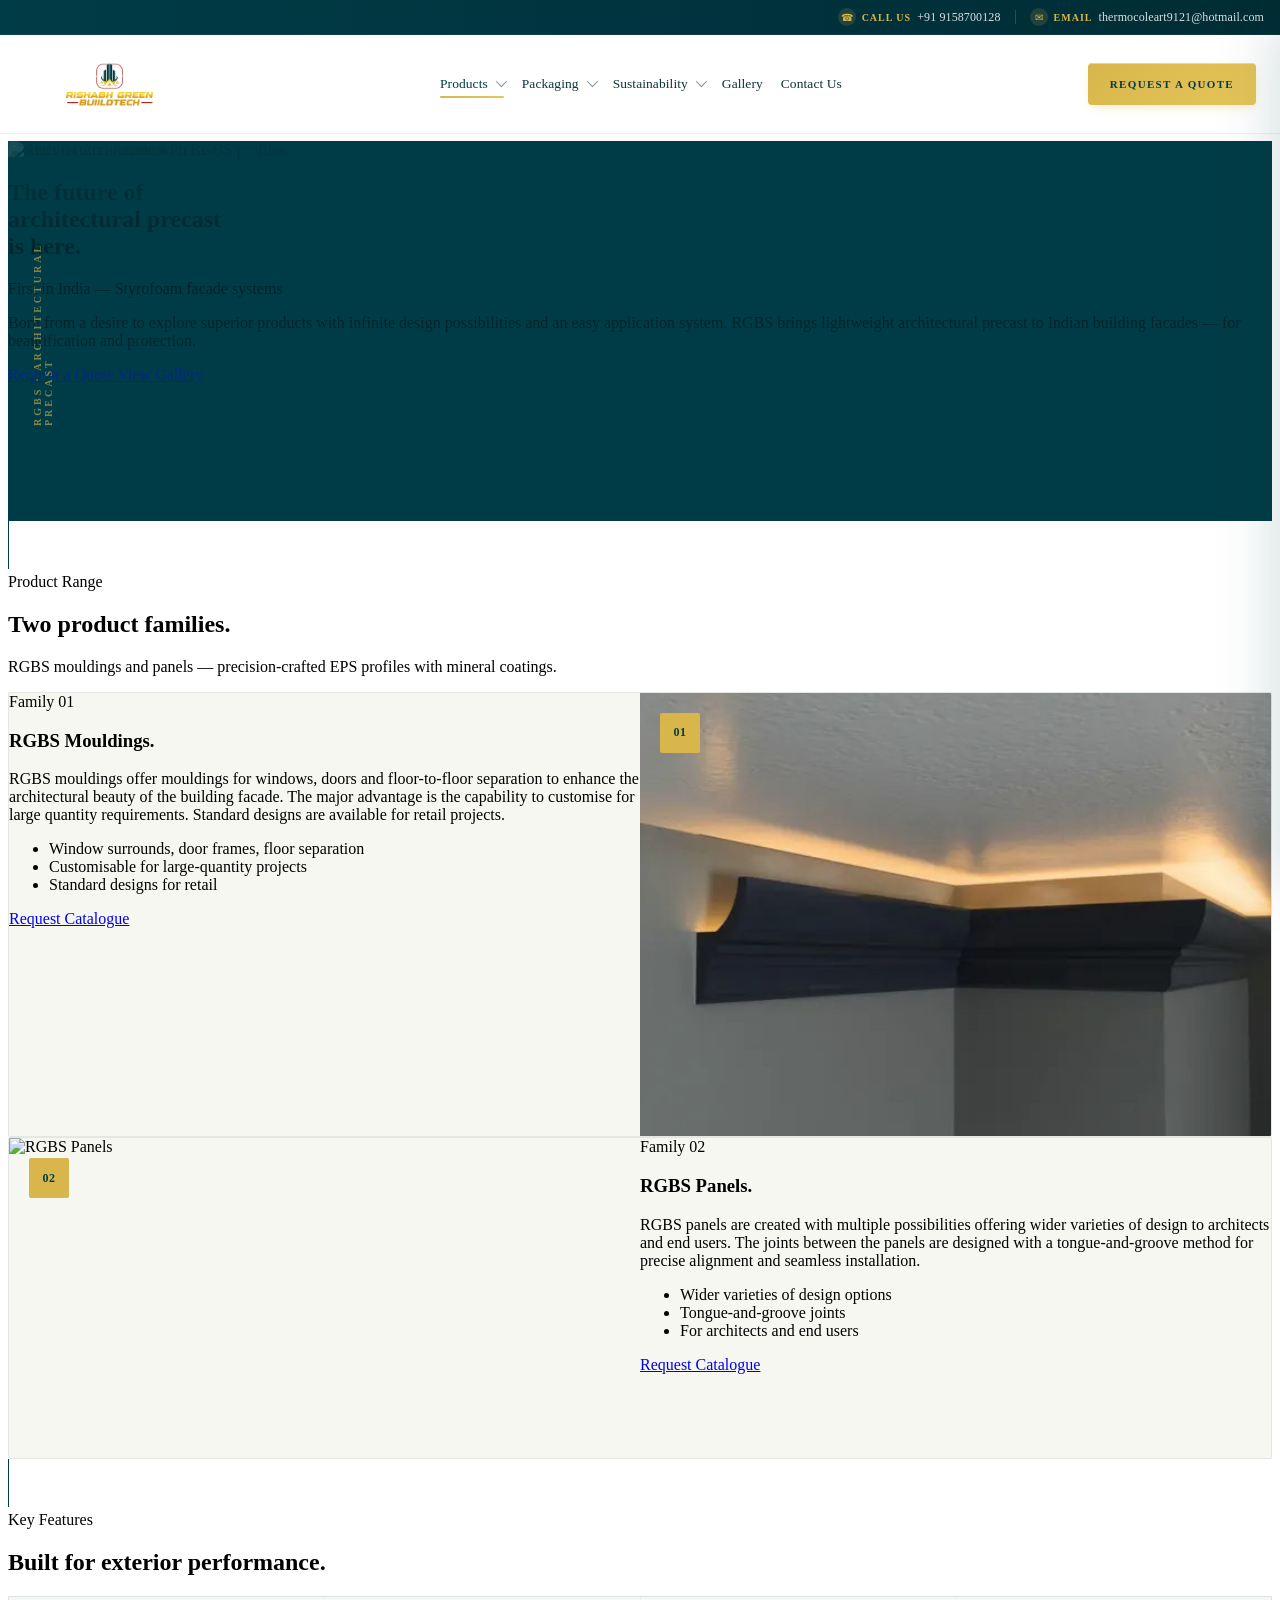
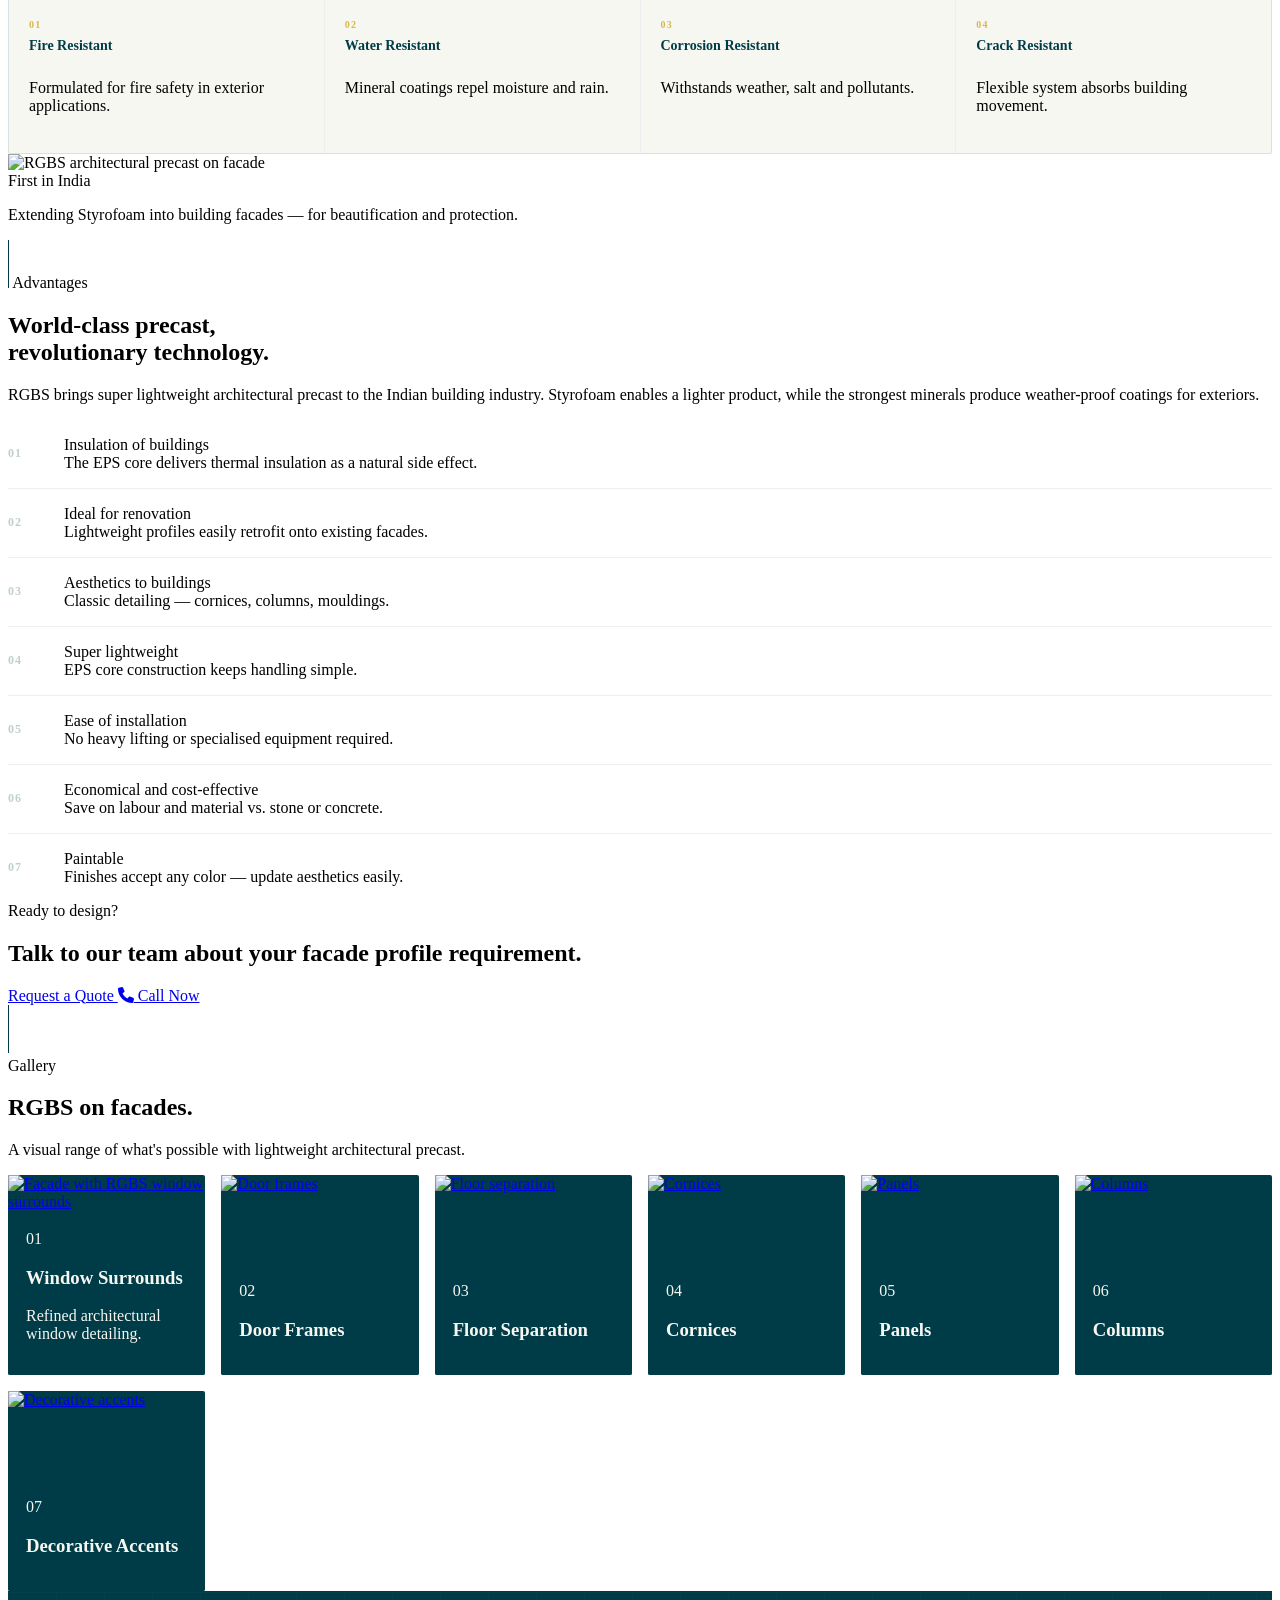
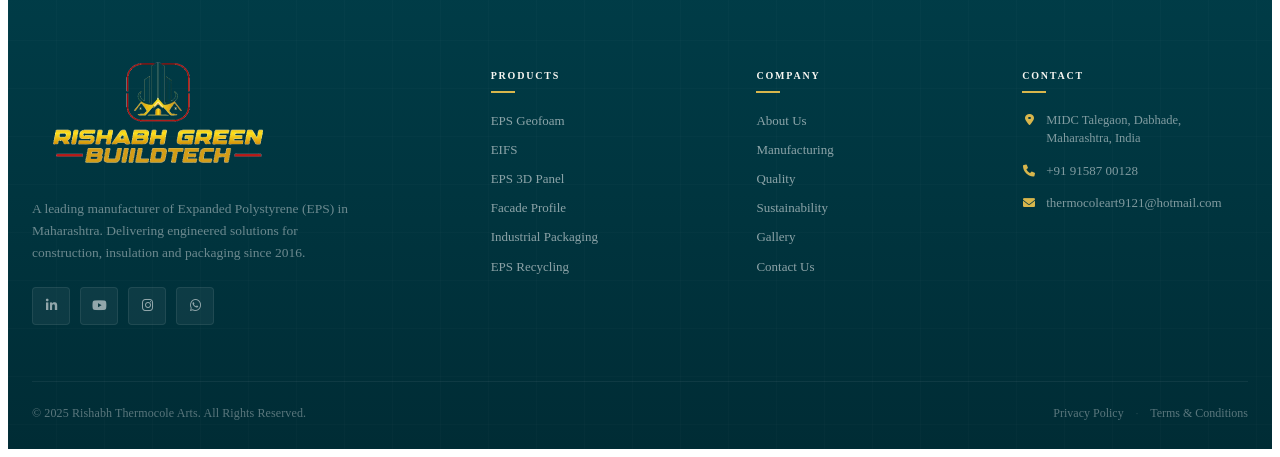
==== commit ac7bd00c: "facade-profile page updated" ====
--- a/facade-profile.html
+++ b/facade-profile.html
@@ -50,152 +50,271 @@
     <!-- Page-specific styles -->
     <style>
         /* ========================================================
-           FACADE PROFILE PAGE — unique layout elements
+           FACADE PROFILE — Magazine Cover layout
            ======================================================== */
 
-        /* ---------- Editorial hero with corner framing ---------- */
-        .facade-hero-frame {
+        /* ---------- Full-bleed hero with vertical side rail ---------- */
+        .facade-hero {
             position: relative;
-        }
-
-        .facade-hero-frame::before,
-        .facade-hero-frame::after {
-            content: '';
+            min-height: 320px;
+            overflow: hidden;
+            background: #003C47;
+        }
+
+        @media (min-width: 1024px) {
+            .facade-hero {
+                min-height: 380px;
+            }
+        }
+
+        .facade-hero-bg {
             position: absolute;
-            width: 60px;
-            height: 60px;
-            border-color: #D8B64C;
-            pointer-events: none;
-            z-index: 2;
-        }
-
-        .facade-hero-frame::before {
-            top: -14px;
-            left: -14px;
-            border-top: 2px solid #D8B64C;
-            border-left: 2px solid #D8B64C;
-        }
-
-        .facade-hero-frame::after {
-            bottom: -14px;
-            right: -14px;
-            border-bottom: 2px solid #D8B64C;
-            border-right: 2px solid #D8B64C;
-        }
-
-        /* ---------- Product category cards (Mouldings / Panels) ---------- */
-        .facade-product-card {
+            inset: 0;
+        }
+
+        .facade-hero-bg img {
+            width: 100%;
+            height: 100%;
+            object-fit: cover;
+        }
+
+        .facade-hero-overlay {
+            position: absolute;
+            inset: 0;
+            background:
+                linear-gradient(180deg,
+                    rgba(0, 60, 71, 0.9) 0%,
+                    rgba(0, 60, 71, 0.55) 40%,
+                    rgba(0, 60, 71, 0.85) 100%);
+        }
+
+        /* Vertical RGBS label on the left edge */
+        .facade-vertical-brand {
+            position: absolute;
+            left: 24px;
+            top: 50%;
+            transform: translateY(-50%) rotate(180deg);
+            writing-mode: vertical-rl;
+            font-size: 10px;
+            font-weight: 800;
+            letter-spacing: 0.3em;
+            text-transform: uppercase;
+            color: rgba(216, 182, 76, 0.6);
+            z-index: 5;
+            display: none;
+        }
+
+        @media (min-width: 1024px) {
+            .facade-vertical-brand {
+                display: block;
+            }
+        }
+
+        /* ---------- Product family horizontal cards ---------- */
+        .family-card {
+            position: relative;
+            display: grid;
+            grid-template-columns: 1fr;
+            background: #F7F7F2;
+            border: 1px solid rgba(0, 60, 71, 0.08);
+            border-radius: 2px;
+            overflow: hidden;
+            transition: transform 0.4s cubic-bezier(0.22, 1, 0.36, 1),
+                box-shadow 0.4s ease,
+                border-color 0.3s ease;
+        }
+
+        @media (min-width: 768px) {
+            .family-card {
+                grid-template-columns: 1fr 1fr;
+            }
+        }
+
+        .family-card:hover {
+            transform: translateY(-4px);
+            border-color: rgba(216, 182, 76, 0.5);
+            box-shadow: 0 20px 40px -20px rgba(0, 60, 71, 0.25);
+        }
+
+        .family-card-img {
+            position: relative;
+            overflow: hidden;
+            min-height: 240px;
+        }
+
+        @media (min-width: 768px) {
+            .family-card-img {
+                min-height: 320px;
+            }
+        }
+
+        .family-card-img img {
+            width: 100%;
+            height: 100%;
+            object-fit: cover;
+            transition: transform 0.8s cubic-bezier(0.22, 1, 0.36, 1);
+        }
+
+        .family-card:hover .family-card-img img {
+            transform: scale(1.06);
+        }
+
+        .family-num {
+            position: absolute;
+            top: 20px;
+            left: 20px;
+            width: 40px;
+            height: 40px;
+            background: #D8B64C;
+            color: #003C47;
+            display: flex;
+            align-items: center;
+            justify-content: center;
+            font-size: 12px;
+            font-weight: 800;
+            letter-spacing: 0.05em;
+            border-radius: 2px;
+        }
+
+        /* ---------- Mosaic gallery (varied tile sizes) ---------- */
+        .mosaic-grid {
+            display: grid;
+            grid-template-columns: repeat(2, 1fr);
+            grid-auto-rows: 160px;
+            gap: 12px;
+        }
+
+        @media (min-width: 640px) {
+            .mosaic-grid {
+                grid-template-columns: repeat(4, 1fr);
+                grid-auto-rows: 180px;
+                gap: 14px;
+            }
+        }
+
+        @media (min-width: 1024px) {
+            .mosaic-grid {
+                grid-template-columns: repeat(6, 1fr);
+                grid-auto-rows: 200px;
+                gap: 16px;
+            }
+        }
+
+        .mosaic-tile {
             position: relative;
             overflow: hidden;
             border-radius: 2px;
+            background: #003C47;
             transition: transform 0.4s cubic-bezier(0.22, 1, 0.36, 1),
-                        box-shadow 0.4s ease;
-        }
-
-        .facade-product-card:hover {
-            transform: translateY(-4px);
-            box-shadow: 0 20px 40px -20px rgba(0, 60, 71, 0.3);
-        }
-
-        .facade-product-card img {
-            transition: transform 1s cubic-bezier(0.22, 1, 0.36, 1);
-        }
-
-        .facade-product-card:hover img {
-            transform: scale(1.06);
-        }
-
-        /* ---------- Advantage row (horizontal chips with counter) ---------- */
-        .advantage-item {
-            display: flex;
-            align-items: flex-start;
-            gap: 14px;
-            padding: 16px 18px;
-            background: #F7F7F2;
-            border-left: 3px solid #D8B64C;
-            border-radius: 2px;
-            transition: background-color 0.3s ease, transform 0.3s ease;
-        }
-
-        .advantage-item:hover {
-            background: #FCFCF9;
-            transform: translateX(4px);
-        }
-
-        .advantage-num {
-            display: flex;
-            align-items: center;
-            justify-content: center;
-            width: 26px;
-            height: 26px;
-            background: #003C47;
-            color: #D8B64C;
-            border-radius: 2px;
-            font-size: 10px;
-            font-weight: 800;
-            letter-spacing: 0.06em;
-            flex-shrink: 0;
-        }
-
-        /* ---------- Key features — 4-up compact grid ---------- */
-        .feature-tile {
-            position: relative;
-            padding: 22px 20px;
-            background: #F7F7F2;
-            border: 1px solid rgba(0, 60, 71, 0.08);
-            border-radius: 2px;
-            transition: border-color 0.3s ease, transform 0.3s ease;
-        }
-
-        .feature-tile:hover {
-            border-color: rgba(216, 182, 76, 0.5);
-            transform: translateY(-2px);
-        }
-
-        .feature-tile-icon {
-            width: 36px;
-            height: 36px;
-            display: flex;
-            align-items: center;
-            justify-content: center;
-            border-radius: 2px;
-            background: rgba(0, 60, 71, 0.06);
-            color: #003C47;
-            font-size: 14px;
-            transition: background-color 0.3s ease, color 0.3s ease;
-            margin-bottom: 14px;
-        }
-
-        .feature-tile:hover .feature-tile-icon {
-            background: #D8B64C;
-            color: #003C47;
-        }
-
-        /* ---------- Gallery grid (uniform tiles) ---------- */
-        .facade-gallery-tile {
-            position: relative;
-            display: block;
-            overflow: hidden;
-            border-radius: 2px;
-            border: 1px solid #d5e6e9;
-            aspect-ratio: 4 / 5;
-            transition: border-color 0.3s ease, box-shadow 0.3s ease;
-        }
-
-        .facade-gallery-tile img {
+                box-shadow 0.4s ease;
+            cursor: pointer;
+        }
+
+        .mosaic-tile:hover {
+            transform: scale(1.015);
+            box-shadow: 0 16px 32px -16px rgba(0, 60, 71, 0.4);
+            z-index: 2;
+        }
+
+        .mosaic-tile img {
             width: 100%;
             height: 100%;
             object-fit: cover;
-            transition: transform 0.7s cubic-bezier(0.22, 1, 0.36, 1);
-        }
-
-        .facade-gallery-tile:hover {
-            border-color: rgba(216, 182, 76, 0.6);
-            box-shadow: 0 12px 28px -14px rgba(0, 60, 71, 0.2);
-        }
-
-        .facade-gallery-tile:hover img {
-            transform: scale(1.06);
+            transition: transform 0.8s cubic-bezier(0.22, 1, 0.36, 1);
+        }
+
+        .mosaic-tile:hover img {
+            transform: scale(1.05);
+        }
+
+        .mosaic-tile-overlay {
+            position: absolute;
+            inset: 0;
+            background: linear-gradient(to top, rgba(0, 60, 71, 0.9) 0%, rgba(0, 60, 71, 0.2) 60%, transparent 100%);
+        }
+
+        .mosaic-tile-content {
+            position: absolute;
+            bottom: 0;
+            left: 0;
+            right: 0;
+            padding: 16px 18px;
+            color: #F7F7F2;
+        }
+
+        /* ---------- Feature ribbon (horizontal) ---------- */
+        .feature-ribbon {
+            display: grid;
+            grid-template-columns: repeat(2, 1fr);
+            gap: 1px;
+            background: rgba(0, 60, 71, 0.08);
+            border: 1px solid rgba(0, 60, 71, 0.08);
+            border-radius: 2px;
+            overflow: hidden;
+        }
+
+        @media (min-width: 768px) {
+            .feature-ribbon {
+                grid-template-columns: repeat(4, 1fr);
+            }
+        }
+
+        .feature-ribbon-cell {
+            background: #F7F7F2;
+            padding: 22px 20px;
+            display: flex;
+            flex-direction: column;
+            gap: 8px;
+            transition: background-color 0.3s ease;
+        }
+
+        .feature-ribbon-cell:hover {
+            background: #FCFCF9;
+        }
+
+        .feature-ribbon-num {
+            font-size: 10px;
+            font-weight: 800;
+            letter-spacing: 0.12em;
+            color: #D8B64C;
+        }
+
+        .feature-ribbon-title {
+            font-size: 14px;
+            font-weight: 800;
+            color: #003C47;
+            line-height: 1.2;
+        }
+
+        /* ---------- Advantage grid (numbered list, dense) ---------- */
+        .advantage-row {
+            display: grid;
+            grid-template-columns: 40px 1fr;
+            align-items: center;
+            gap: 16px;
+            padding: 16px 0;
+            border-bottom: 1px solid rgba(0, 60, 71, 0.08);
+            transition: padding-left 0.3s ease;
+        }
+
+        .advantage-row:hover {
+            padding-left: 8px;
+        }
+
+        .advantage-row:last-child {
+            border-bottom: 0;
+        }
+
+        .advantage-row-num {
+            font-size: 12px;
+            font-weight: 800;
+            letter-spacing: 0.08em;
+            color: rgba(0, 60, 71, 0.25);
+            transition: color 0.3s ease;
+        }
+
+        .advantage-row:hover .advantage-row-num {
+            color: #D8B64C;
         }
     </style>
 </head>
@@ -207,190 +326,200 @@
 
     <main>
 
-        <!-- ============ BREADCRUMB ============ -->
-        <div class="bg-warm-light border-b border-teal-900/5">
-            <div class="max-w-content mx-auto px-5 sm:px-6 py-3 flex items-center gap-2 text-[10px] tracking-ultra uppercase font-bold text-teal-900/40 overflow-x-auto whitespace-nowrap">
-                <a href="/index.php" class="hover:text-gold transition-colors">Home</a>
-                <span class="w-3 h-px bg-teal-900/20 flex-shrink-0"></span>
-                <a href="/index.php#solutions" class="hover:text-gold transition-colors">Products</a>
-                <span class="w-3 h-px bg-teal-900/20 flex-shrink-0"></span>
-                <span class="text-teal-900/70">Facade Profile</span>
+        <!-- ============ HERO ============ -->
+     
+        <section class="relative facade-hero">
+
+            <!-- Background image -->
+            <div class="facade-hero-bg">
+                <img src="https://img.magnific.com/free-photo/axelborg-towers-modern-architecture_181624-37834.jpg?semt=ais_hybrid&w=740&q=80"
+                    alt="Architectural facade with RGBS profiles" />
             </div>
-        </div>
-
-        <!-- ============ HERO (Editorial + Framed Image) ============ -->
-        <section class="relative bg-warm arch-grid pt-14 lg:pt-20 pb-14 lg:pb-16 overflow-hidden">
-            <div class="max-w-content mx-auto px-5 sm:px-6 grid lg:grid-cols-12 gap-10 lg:gap-12 items-center">
-
-                <!-- Left: content -->
-                <div class="lg:col-span-6 relative">
-                    <div class="absolute -top-8 -left-2 lg:-left-6 pointer-events-none select-none z-0 hidden lg:block">
-                        <div class="text-[140px] font-black leading-none tracking-tighter text-teal-900/[0.05] tabular-nums">04</div>
-                    </div>
-
-                    <div class="relative z-10">
-                        <div class="flex items-center gap-3 mb-4">
-                            <span class="vertical-line-teal"></span>
-                            <span class="text-[10px] tracking-ultra text-teal-700 font-bold uppercase">Product 04 — Architectural Precast</span>
-                        </div>
-
-                        <!-- "RGBS" wordmark chip -->
-                        <div class="mb-4 flex items-center gap-3">
-                            <span class="bg-teal-900 text-gold text-[10px] tracking-ultra font-extrabold px-2.5 py-1.5 rounded-sm">
-                                RGBS
+
+            <!-- Overlay -->
+            <div class="facade-hero-overlay"></div>
+
+            <!-- Vertical RGBS label -->
+            <div class="facade-vertical-brand">
+                RGBS · Architectural Precast
+            </div>
+
+            <!-- Content -->
+            <div
+                class="relative z-10 max-w-content mx-auto px-5 sm:px-6 h-full flex items-center py-10 sm:py-12 lg:py-12 min-h-[360px] sm:min-h-[400px] lg:min-h-[460px]">
+
+                <div class="max-w-2xl text-warm">
+
+                    <!-- Top meta bar -->
+                    <div class="flex items-center gap-3 mb-4">
+                        <span class="text-[10px] tracking-ultra font-bold text-gold uppercase">
+                            Product 04
+                        </span>
+
+                        <span class="w-6 h-px bg-gold/60"></span>
+
+                        <span class="text-[10px] tracking-ultra font-bold text-warm/50 uppercase">
+                            Architectural Precast
+                        </span>
+                    </div>
+
+                    <!-- Headline -->
+                    <h1
+                        class="text-3xl sm:text-4xl lg:text-5xl xl:text-[4rem] font-extrabold leading-[1.03] tracking-tight text-warm">
+                        The future of<br>
+                        architectural precast<br>
+                        <span class="text-gold">is here.</span>
+                    </h1>
+
+                    <!-- Divider -->
+                    <div class="mt-5 flex items-center gap-3">
+                        <span class="w-12 sm:w-16 h-0.5 bg-gold"></span>
+
+                        <span class="text-[9px] sm:text-[10px] tracking-ultra uppercase font-bold text-warm/70">
+                            First in India — Styrofoam facade systems
+                        </span>
+                    </div>
+
+                    <!-- Body -->
+                    <p class="mt-5 text-warm/70 text-sm sm:text-base leading-relaxed max-w-xl">
+                        Born from a desire to explore superior products with infinite design
+                        possibilities and an easy application system. RGBS brings lightweight
+                        architectural precast to Indian building facades — for beautification
+                        and protection.
+                    </p>
+
+                    <!-- CTAs -->
+                    <div class="mt-6 flex flex-wrap items-center gap-3">
+
+                        <a href="/contact.html"
+                            class="group inline-flex items-center gap-3 h-11 pl-5 pr-4 rounded-sm bg-gold text-teal-900 font-bold text-xs tracking-wide-plus uppercase hover:bg-gold-light transition-colors">
+
+                            Request a Quote
+
+                            <span
+                                class="block w-2 h-2 border-t-2 border-r-2 border-teal-900 rotate-45 group-hover:translate-x-1 transition-transform">
                             </span>
-                            <span class="text-[10px] tracking-ultra uppercase text-teal-900/40 font-bold">by Rishabh Thermocole</span>
-                        </div>
-
-                        <h1 class="text-3xl sm:text-4xl lg:text-5xl xl:text-[3.5rem] font-extrabold leading-[1.05] tracking-tight text-teal-900">
-                            The future of<br>
-                            architectural precast<br>
-                            <span class="text-gold">is here.</span>
-                        </h1>
-
-                        <p class="mt-6 text-teal-700/70 text-base leading-relaxed max-w-lg">
-                            Born from a desire to explore superior products with infinite design
-                            possibilities, RGBS brings a revolutionary lightweight architectural
-                            precast system to India. First time in India — Styrofoam extended
-                            into building facades for beautification and protection.
-                        </p>
-
-                        <div class="mt-8 flex flex-wrap items-center gap-3">
-                            <a href="/contact.php"
-                                class="group inline-flex items-center gap-3 h-12 pl-6 pr-5 rounded-sm bg-teal-900 text-warm font-bold text-xs tracking-wide-plus uppercase hover:bg-teal-800 transition-colors">
-                                Request a Quote
-                                <span class="block w-2 h-2 border-t-2 border-r-2 border-gold rotate-45 group-hover:translate-x-1 transition-transform"></span>
-                            </a>
-                            <a href="#products"
-                                class="inline-flex items-center justify-center h-12 px-6 rounded-sm border border-teal-900/20 text-teal-900 font-semibold text-xs tracking-wide-plus hover:border-gold hover:text-gold transition-colors">
-                                Explore Range
-                            </a>
-                        </div>
-
-                        <!-- Inline stat row -->
-                        <div class="mt-10 grid grid-cols-3 gap-4 border-t border-teal-900/10 pt-6 max-w-lg">
-                            <div>
-                                <div class="text-2xl sm:text-3xl font-extrabold text-teal-900">1<span class="text-base text-gold ml-0.5">st</span></div>
-                                <div class="text-[9px] tracking-ultra uppercase text-teal-900/40 font-bold mt-1">In India</div>
-                            </div>
-                            <div>
-                                <div class="text-2xl sm:text-3xl font-extrabold text-teal-900">∞</div>
-                                <div class="text-[9px] tracking-ultra uppercase text-teal-900/40 font-bold mt-1">Design options</div>
-                            </div>
-                            <div>
-                                <div class="text-2xl sm:text-3xl font-extrabold text-teal-900">100<span class="text-base text-gold ml-0.5">%</span></div>
-                                <div class="text-[9px] tracking-ultra uppercase text-teal-900/40 font-bold mt-1">Customizable</div>
-                            </div>
-                        </div>
-                    </div>
-                </div>
-
-                <!-- Right: framed image -->
-                <div class="lg:col-span-6 relative">
-                    <div class="facade-hero-frame relative max-w-md mx-auto lg:max-w-none">
-                        <div class="relative aspect-[5/4] lg:aspect-[4/3] overflow-hidden rounded-sm shadow-xl">
-                            <img src="https://images.unsplash.com/photo-1487958449943-2429e8be8625?q=80&w=2070&auto=format&fit=crop"
-                                alt="Architectural facade with RGBS profiles" />
-                            <div class="absolute inset-0 bg-gradient-to-t from-teal-900/40 via-transparent to-transparent"></div>
-                        </div>
-
-                        <div class="absolute bottom-4 right-4 lg:bottom-6 lg:right-6 bg-warm/95 backdrop-blur-sm border border-teal-900/10 rounded-sm px-3 py-2 shadow-sm">
-                            <div class="text-[9px] tracking-ultra uppercase font-bold text-teal-900/50">Fig. 04</div>
-                            <div class="text-[10px] font-bold text-teal-900 mt-0.5">Facade Profile</div>
-                        </div>
-                    </div>
-                </div>
-
+
+                        </a>
+
+                        <a href="#gallery"
+                            class="inline-flex items-center justify-center h-11 px-5 rounded-sm border border-warm/25 text-warm font-semibold text-xs tracking-wide-plus uppercase hover:border-gold hover:text-gold transition-colors">
+                            View Gallery
+                        </a>
+
+                    </div>
+                </div>
             </div>
+
         </section>
 
-        <!-- ============ TWO PRODUCT FAMILIES (Mouldings / Panels) ============ -->
-        <section id="products" class="py-14 lg:py-16 bg-warm-light border-t border-teal-900/5">
+        <!-- ============ TWO PRODUCT FAMILIES (Horizontal cards) ============ -->
+        <section id="products" class="py-14 lg:py-16 bg-warm border-t border-teal-900/5">
             <div class="max-w-content mx-auto px-5 sm:px-6">
 
-                <div class="grid lg:grid-cols-12 gap-6 lg:gap-12 items-end mb-8">
-                    <div class="lg:col-span-7">
-                        <div class="flex items-center gap-3 mb-3">
-                            <span class="vertical-line-teal"></span>
-                            <span class="text-[10px] tracking-ultra text-teal-600 font-bold uppercase">Product Range</span>
-                        </div>
-                        <h2 class="text-2xl sm:text-3xl lg:text-4xl font-extrabold text-teal-900 leading-[1.05]">
-                            Two product families<span class="text-gold">.</span>
-                        </h2>
-                    </div>
-                    <div class="lg:col-span-5">
-                        <p class="text-teal-700/60 text-sm leading-relaxed max-w-md">
-                            RGBS mouldings and panels — precision-crafted EPS profiles
-                            finished with the strongest mineral coatings for exterior durability.
-                        </p>
-                    </div>
-                </div>
-
-                <!-- Two large product cards, side by side -->
-                <div class="grid md:grid-cols-2 gap-4 lg:gap-5">
-
-                    <!-- RGBS Mouldings -->
-                    <div class="facade-product-card group border border-teal-100 bg-warm">
-                        <div class="relative aspect-[4/3] overflow-hidden">
-                            <img src="https://images.unsplash.com/photo-1600585154340-be6161a56a0c?q=80&w=2070&auto=format&fit=crop"
-                                alt="RGBS Mouldings" />
-                            <div class="absolute inset-0 bg-gradient-to-t from-teal-900/70 via-teal-900/20 to-transparent"></div>
-
-                            <div class="absolute top-4 left-4 bg-warm/95 backdrop-blur-sm border border-teal-900/10 rounded-sm px-2.5 py-1.5 shadow-sm">
-                                <div class="text-[9px] tracking-ultra uppercase font-bold text-teal-900/50">Family 01</div>
-                            </div>
-
-                            <div class="absolute bottom-0 left-0 right-0 p-5 lg:p-6 text-warm">
-                                <h3 class="text-xl lg:text-2xl font-extrabold leading-tight mb-1">RGBS Mouldings</h3>
-                                <p class="text-xs text-warm/70 leading-relaxed max-w-sm">
-                                    For windows, doors, floor-to-floor separation.
-                                </p>
-                            </div>
-                        </div>
-
-                        <div class="p-5 lg:p-6">
-                            <p class="text-sm text-teal-700/70 leading-relaxed mb-4">
-                                RGBS mouldings offer enhanced architectural beauty for the
-                                building facade. The major advantage is the capability to
-                                customize for large quantity requirements. Standard designs
-                                are available for retail projects.
+                <div class="flex flex-col sm:flex-row sm:items-end sm:justify-between gap-4 mb-8">
+                    <div class="flex items-center gap-3">
+                        <span class="vertical-line-teal"></span>
+                        <div>
+                            <div class="text-[10px] tracking-ultra text-teal-600 font-bold uppercase mb-1">Product Range
+                            </div>
+                            <h2 class="text-2xl sm:text-3xl lg:text-4xl font-extrabold text-teal-900 leading-tight">
+                                Two product families<span class="text-gold">.</span>
+                            </h2>
+                        </div>
+                    </div>
+                    <p class="text-teal-700/60 text-xs leading-relaxed max-w-sm">
+                        RGBS mouldings and panels — precision-crafted EPS profiles with mineral coatings.
+                    </p>
+                </div>
+
+                <!-- Two horizontal family cards, stacked -->
+                <div class="space-y-4 lg:space-y-5">
+
+                    <!-- Family 01 — Mouldings (image right) -->
+                    <div class="family-card group">
+                        <!-- Text (left) -->
+                        <div class="p-6 lg:p-8 order-2 md:order-1 flex flex-col justify-center">
+                            <div class="flex items-center gap-3 mb-3">
+                                <span class="text-[10px] tracking-ultra font-bold text-gold uppercase">Family 01</span>
+                                <span class="w-6 h-px bg-gold/60"></span>
+                            </div>
+                            <h3 class="text-2xl lg:text-3xl font-extrabold text-teal-900 leading-tight mb-4">
+                                RGBS Mouldings<span class="text-gold">.</span>
+                            </h3>
+                            <p class="text-sm text-teal-700/70 leading-relaxed mb-5 max-w-lg">
+                                RGBS mouldings offer mouldings for windows, doors and floor-to-floor
+                                separation to enhance the architectural beauty of the building facade.
+                                The major advantage is the capability to customise for large quantity
+                                requirements. Standard designs are available for retail projects.
                             </p>
-                            <a href="/contact.php"
-                                class="inline-flex items-center gap-2 text-[10px] font-bold tracking-wide-plus uppercase text-teal-900 hover:text-gold transition-colors">
+                            <ul class="space-y-2 mb-6">
+                                <li class="flex items-start gap-2 text-xs text-teal-700/70">
+                                    <span class="w-1 h-1 mt-1.5 bg-gold rounded-sm flex-shrink-0"></span>
+                                    Window surrounds, door frames, floor separation
+                                </li>
+                                <li class="flex items-start gap-2 text-xs text-teal-700/70">
+                                    <span class="w-1 h-1 mt-1.5 bg-gold rounded-sm flex-shrink-0"></span>
+                                    Customisable for large-quantity projects
+                                </li>
+                                <li class="flex items-start gap-2 text-xs text-teal-700/70">
+                                    <span class="w-1 h-1 mt-1.5 bg-gold rounded-sm flex-shrink-0"></span>
+                                    Standard designs for retail
+                                </li>
+                            </ul>
+                            <a href="/contact.html"
+                                class="inline-flex items-center gap-2 text-[10px] font-bold tracking-wide-plus uppercase text-teal-900 hover:text-gold transition-colors self-start">
                                 Request Catalogue
                                 <span class="block w-1.5 h-1.5 border-t-2 border-r-2 border-gold rotate-45"></span>
                             </a>
                         </div>
-                    </div>
-
-                    <!-- RGBS Panels -->
-                    <div class="facade-product-card group border border-teal-100 bg-warm">
-                        <div class="relative aspect-[4/3] overflow-hidden">
-                            <img src="https://images.unsplash.com/photo-1518005020951-eccb494ad742?q=80&w=2070&auto=format&fit=crop"
+                        <!-- Image (right) -->
+                        <div class="family-card-img order-1 md:order-2">
+                            <img src="/Images/RGBS Mouldings.jpg"
+                                alt="RGBS Mouldings" />
+                            <span class="family-num">01</span>
+                        </div>
+                    </div>
+
+                    <!-- Family 02 — Panels (image left) -->
+                    <div class="family-card group">
+                        <!-- Image (left) -->
+                        <div class="family-card-img order-1 md:order-1">
+                            <img src="https://encrypted-tbn0.gstatic.com/images?q=tbn:ANd9GcQ7OY5RQ5Oa4zpQY5d-Jg-ImFD4EFIH5WPhbAGJpMZm8_lSTA9Ba-jJvRql&s=10"
                                 alt="RGBS Panels" />
-                            <div class="absolute inset-0 bg-gradient-to-t from-teal-900/70 via-teal-900/20 to-transparent"></div>
-
-                            <div class="absolute top-4 left-4 bg-warm/95 backdrop-blur-sm border border-teal-900/10 rounded-sm px-2.5 py-1.5 shadow-sm">
-                                <div class="text-[9px] tracking-ultra uppercase font-bold text-teal-900/50">Family 02</div>
-                            </div>
-
-                            <div class="absolute bottom-0 left-0 right-0 p-5 lg:p-6 text-warm">
-                                <h3 class="text-xl lg:text-2xl font-extrabold leading-tight mb-1">RGBS Panels</h3>
-                                <p class="text-xs text-warm/70 leading-relaxed max-w-sm">
-                                    Wider design variety with tongue-and-groove joints.
-                                </p>
-                            </div>
-                        </div>
-
-                        <div class="p-5 lg:p-6">
-                            <p class="text-sm text-teal-700/70 leading-relaxed mb-4">
-                                RGBS panels are created with multiple possibilities, offering
-                                wider varieties of design to architects and end users. The
-                                joints between panels are designed using a precise tongue-and-
-                                groove method for seamless installation.
+                            <span class="family-num">02</span>
+                        </div>
+                        <!-- Text (right) -->
+                        <div class="p-6 lg:p-8 order-2 md:order-2 flex flex-col justify-center">
+                            <div class="flex items-center gap-3 mb-3">
+                                <span class="text-[10px] tracking-ultra font-bold text-gold uppercase">Family 02</span>
+                                <span class="w-6 h-px bg-gold/60"></span>
+                            </div>
+                            <h3 class="text-2xl lg:text-3xl font-extrabold text-teal-900 leading-tight mb-4">
+                                RGBS Panels<span class="text-gold">.</span>
+                            </h3>
+                            <p class="text-sm text-teal-700/70 leading-relaxed mb-5 max-w-lg">
+                                RGBS panels are created with multiple possibilities offering wider
+                                varieties of design to architects and end users. The joints between
+                                the panels are designed with a tongue-and-groove method for precise
+                                alignment and seamless installation.
                             </p>
+                            <ul class="space-y-2 mb-6">
+                                <li class="flex items-start gap-2 text-xs text-teal-700/70">
+                                    <span class="w-1 h-1 mt-1.5 bg-gold rounded-sm flex-shrink-0"></span>
+                                    Wider varieties of design options
+                                </li>
+                                <li class="flex items-start gap-2 text-xs text-teal-700/70">
+                                    <span class="w-1 h-1 mt-1.5 bg-gold rounded-sm flex-shrink-0"></span>
+                                    Tongue-and-groove joints
+                                </li>
+                                <li class="flex items-start gap-2 text-xs text-teal-700/70">
+                                    <span class="w-1 h-1 mt-1.5 bg-gold rounded-sm flex-shrink-0"></span>
+                                    For architects and end users
+                                </li>
+                            </ul>
                             <a href="/contact.php"
-                                class="inline-flex items-center gap-2 text-[10px] font-bold tracking-wide-plus uppercase text-teal-900 hover:text-gold transition-colors">
+                                class="inline-flex items-center gap-2 text-[10px] font-bold tracking-wide-plus uppercase text-teal-900 hover:text-gold transition-colors self-start">
                                 Request Catalogue
                                 <span class="block w-1.5 h-1.5 border-t-2 border-r-2 border-gold rotate-45"></span>
                             </a>
@@ -402,14 +531,87 @@
             </div>
         </section>
 
-        <!-- ============ ADVANTAGES (Split: text + 7 items) ============ -->
+        <!-- ============ KEY FEATURES (Feature Ribbon) ============ -->
+        <section class="py-12 lg:py-14 bg-warm-light border-t border-teal-900/5">
+            <div class="max-w-content mx-auto px-5 sm:px-6">
+
+                <div class="flex items-center gap-3 mb-5">
+                    <span class="vertical-line-teal"></span>
+                    <div>
+                        <div class="text-[10px] tracking-ultra text-teal-600 font-bold uppercase mb-1">Key Features
+                        </div>
+                        <h2 class="text-xl sm:text-2xl lg:text-3xl font-extrabold text-teal-900 leading-tight">
+                            Built for exterior performance<span class="text-gold">.</span>
+                        </h2>
+                    </div>
+                </div>
+
+                <!-- Feature ribbon — 4 cells -->
+                <div class="feature-ribbon">
+
+                    <div class="feature-ribbon-cell">
+                        <span class="feature-ribbon-num">01</span>
+                        <div class="feature-ribbon-title">Fire Resistant</div>
+                        <p class="text-[11px] text-teal-700/60 leading-relaxed">Formulated for fire safety in exterior
+                            applications.</p>
+                    </div>
+
+                    <div class="feature-ribbon-cell">
+                        <span class="feature-ribbon-num">02</span>
+                        <div class="feature-ribbon-title">Water Resistant</div>
+                        <p class="text-[11px] text-teal-700/60 leading-relaxed">Mineral coatings repel moisture and
+                            rain.</p>
+                    </div>
+
+                    <div class="feature-ribbon-cell">
+                        <span class="feature-ribbon-num">03</span>
+                        <div class="feature-ribbon-title">Corrosion Resistant</div>
+                        <p class="text-[11px] text-teal-700/60 leading-relaxed">Withstands weather, salt and pollutants.
+                        </p>
+                    </div>
+
+                    <div class="feature-ribbon-cell">
+                        <span class="feature-ribbon-num">04</span>
+                        <div class="feature-ribbon-title">Crack Resistant</div>
+                        <p class="text-[11px] text-teal-700/60 leading-relaxed">Flexible system absorbs building
+                            movement.</p>
+                    </div>
+
+                </div>
+
+            </div>
+        </section>
+
+        <!-- ============ ADVANTAGES (Numbered list + Image) ============ -->
         <section class="py-14 lg:py-16 bg-warm border-t border-teal-900/5">
             <div class="max-w-content mx-auto px-5 sm:px-6">
 
                 <div class="grid lg:grid-cols-12 gap-8 lg:gap-14 items-start">
 
-                    <!-- Left: heading + intro -->
-                    <div class="lg:col-span-5 lg:sticky lg:top-28">
+                    <!-- Left: image -->
+                    <div class="lg:col-span-5 order-2 lg:order-1">
+                        <div class="relative sticky top-28">
+                            <div class="absolute -top-3 -left-3 w-14 h-14 border-t-2 border-l-2 border-gold/60"></div>
+                            <div class="absolute -bottom-3 -right-3 w-14 h-14 border-b-2 border-r-2 border-gold/60">
+                            </div>
+                            <img src="https://images.unsplash.com/photo-1541888946425-d81bb19240f5?q=80&w=2070&auto=format&fit=crop"
+                                alt="RGBS architectural precast on facade"
+                                class="relative w-full h-[300px] sm:h-[380px] lg:h-[500px] object-cover rounded-sm shadow-xl" />
+
+                            <!-- Overlay callout -->
+                            <div
+                                class="absolute bottom-5 left-5 right-5 bg-teal-900/90 backdrop-blur-sm p-4 rounded-sm">
+                                <div class="text-[10px] tracking-ultra uppercase font-bold text-gold mb-1.5">First in
+                                    India</div>
+                                <p class="text-xs text-warm/70 leading-relaxed">
+                                    Extending Styrofoam into building facades — for beautification and protection.
+                                </p>
+                            </div>
+                        </div>
+                    </div>
+
+                    <!-- Right: 7 advantages -->
+                    <div class="lg:col-span-7 order-1 lg:order-2">
                         <div class="flex items-center gap-3 mb-3">
                             <span class="vertical-line-teal"></span>
                             <span class="text-[10px] tracking-ultra text-teal-600 font-bold uppercase">Advantages</span>
@@ -418,331 +620,89 @@
                             World-class precast,<br>
                             <span class="text-gold">revolutionary technology.</span>
                         </h2>
-                        <p class="text-teal-700/60 text-sm leading-relaxed max-w-md">
+                        <p class="text-teal-700/60 text-sm leading-relaxed max-w-lg mb-8">
                             RGBS brings super lightweight architectural precast to the Indian
                             building industry. Styrofoam enables a lighter product, while the
-                            strongest minerals are used to produce weather-proof coatings.
+                            strongest minerals produce weather-proof coatings for exteriors.
                         </p>
 
-                        <!-- Highlight callout -->
-                        <div class="mt-6 p-4 bg-teal-900 text-warm rounded-sm">
-                            <div class="text-[10px] tracking-ultra uppercase font-bold text-gold mb-1.5">First in India</div>
-                            <p class="text-xs text-warm/70 leading-relaxed">
-                                Extending Styrofoam into building facades for beautification and protection.
-                            </p>
-                        </div>
-                    </div>
-
-                    <!-- Right: 7 advantage items -->
-                    <div class="lg:col-span-7">
-                        <div class="grid sm:grid-cols-2 gap-3">
-
-                            <div class="advantage-item">
-                                <span class="advantage-num">01</span>
+                        <!-- 7 advantages as numbered rows -->
+                        <div class="border-t border-teal-900/10">
+
+                            <div class="advantage-row">
+                                <span class="advantage-row-num">01</span>
                                 <div>
-                                    <div class="text-sm font-bold text-teal-900">Insulation</div>
-                                    <div class="text-xs text-teal-700/60 mt-0.5">Of buildings</div>
+                                    <div class="text-sm font-bold text-teal-900">Insulation of buildings</div>
+                                    <div class="text-xs text-teal-700/50 mt-0.5">The EPS core delivers thermal
+                                        insulation as a natural side effect.</div>
                                 </div>
                             </div>
 
-                            <div class="advantage-item">
-                                <span class="advantage-num">02</span>
+                            <div class="advantage-row">
+                                <span class="advantage-row-num">02</span>
                                 <div>
-                                    <div class="text-sm font-bold text-teal-900">Ideal for Renovation</div>
-                                    <div class="text-xs text-teal-700/60 mt-0.5">Retrofit-friendly</div>
+                                    <div class="text-sm font-bold text-teal-900">Ideal for renovation</div>
+                                    <div class="text-xs text-teal-700/50 mt-0.5">Lightweight profiles easily retrofit
+                                        onto existing facades.</div>
                                 </div>
                             </div>
 
-                            <div class="advantage-item">
-                                <span class="advantage-num">03</span>
+                            <div class="advantage-row">
+                                <span class="advantage-row-num">03</span>
                                 <div>
-                                    <div class="text-sm font-bold text-teal-900">Aesthetics</div>
-                                    <div class="text-xs text-teal-700/60 mt-0.5">To buildings</div>
+                                    <div class="text-sm font-bold text-teal-900">Aesthetics to buildings</div>
+                                    <div class="text-xs text-teal-700/50 mt-0.5">Classic detailing — cornices, columns,
+                                        mouldings.</div>
                                 </div>
                             </div>
 
-                            <div class="advantage-item">
-                                <span class="advantage-num">04</span>
+                            <div class="advantage-row">
+                                <span class="advantage-row-num">04</span>
                                 <div>
-                                    <div class="text-sm font-bold text-teal-900">Super Lightweight</div>
-                                    <div class="text-xs text-teal-700/60 mt-0.5">EPS core construction</div>
+                                    <div class="text-sm font-bold text-teal-900">Super lightweight</div>
+                                    <div class="text-xs text-teal-700/50 mt-0.5">EPS core construction keeps handling
+                                        simple.</div>
                                 </div>
                             </div>
 
-                            <div class="advantage-item">
-                                <span class="advantage-num">05</span>
+                            <div class="advantage-row">
+                                <span class="advantage-row-num">05</span>
                                 <div>
-                                    <div class="text-sm font-bold text-teal-900">Easy Installation</div>
-                                    <div class="text-xs text-teal-700/60 mt-0.5">Simple site application</div>
+                                    <div class="text-sm font-bold text-teal-900">Ease of installation</div>
+                                    <div class="text-xs text-teal-700/50 mt-0.5">No heavy lifting or specialised
+                                        equipment required.</div>
                                 </div>
                             </div>
 
-                            <div class="advantage-item">
-                                <span class="advantage-num">06</span>
+                            <div class="advantage-row">
+                                <span class="advantage-row-num">06</span>
                                 <div>
-                                    <div class="text-sm font-bold text-teal-900">Economical</div>
-                                    <div class="text-xs text-teal-700/60 mt-0.5">Cost effective</div>
+                                    <div class="text-sm font-bold text-teal-900">Economical and cost-effective</div>
+                                    <div class="text-xs text-teal-700/50 mt-0.5">Save on labour and material vs. stone
+                                        or concrete.</div>
                                 </div>
                             </div>
 
-                            <div class="advantage-item">
-                                <span class="advantage-num">07</span>
+                            <div class="advantage-row">
+                                <span class="advantage-row-num">07</span>
                                 <div>
                                     <div class="text-sm font-bold text-teal-900">Paintable</div>
-                                    <div class="text-xs text-teal-700/60 mt-0.5">Any finish color</div>
+                                    <div class="text-xs text-teal-700/50 mt-0.5">Finishes accept any color — update
+                                        aesthetics easily.</div>
                                 </div>
                             </div>
 
                         </div>
                     </div>
-
-                </div>
-
+                </div>
             </div>
         </section>
 
-        <!-- ============ KEY FEATURES (4 tiles) ============ -->
-        <section class="py-12 lg:py-14 bg-warm-light border-t border-teal-900/5">
-            <div class="max-w-content mx-auto px-5 sm:px-6">
-
-                <div class="flex flex-col sm:flex-row sm:items-end sm:justify-between gap-4 mb-6">
-                    <div class="flex items-center gap-3">
-                        <span class="vertical-line-teal"></span>
-                        <div>
-                            <div class="text-[10px] tracking-ultra text-teal-600 font-bold uppercase mb-1">Key Features</div>
-                            <h2 class="text-xl sm:text-2xl lg:text-3xl font-extrabold text-teal-900 leading-tight">
-                                Built for exterior performance<span class="text-gold">.</span>
-                            </h2>
-                        </div>
-                    </div>
-                </div>
-
-                <div class="grid grid-cols-2 lg:grid-cols-4 gap-3">
-
-                    <div class="feature-tile">
-                        <div class="feature-tile-icon"><i class="fas fa-fire-extinguisher"></i></div>
-                        <h3 class="text-sm font-extrabold text-teal-900 mb-1">Fire Resistant</h3>
-                        <p class="text-[11px] text-teal-700/60 leading-relaxed">Formulated for fire safety in exterior applications.</p>
-                    </div>
-
-                    <div class="feature-tile">
-                        <div class="feature-tile-icon"><i class="fas fa-tint-slash"></i></div>
-                        <h3 class="text-sm font-extrabold text-teal-900 mb-1">Water Resistant</h3>
-                        <p class="text-[11px] text-teal-700/60 leading-relaxed">Mineral coatings repel moisture and rain.</p>
-                    </div>
-
-                    <div class="feature-tile">
-                        <div class="feature-tile-icon"><i class="fas fa-shield-halved"></i></div>
-                        <h3 class="text-sm font-extrabold text-teal-900 mb-1">Corrosion Resistant</h3>
-                        <p class="text-[11px] text-teal-700/60 leading-relaxed">Withstands weather, salt and pollutants.</p>
-                    </div>
-
-                    <div class="feature-tile">
-                        <div class="feature-tile-icon"><i class="fas fa-crack"></i></div>
-                        <h3 class="text-sm font-extrabold text-teal-900 mb-1">Crack Resistant</h3>
-                        <p class="text-[11px] text-teal-700/60 leading-relaxed">Flexible system absorbs building movement.</p>
-                    </div>
-
-                </div>
-
-            </div>
-        </section>
-
-        <!-- ============ APPLICATION GALLERY (7 uniform tiles) ============ -->
-        <section class="py-12 lg:py-14 bg-warm border-t border-teal-900/5">
-            <div class="max-w-content mx-auto px-5 sm:px-6">
-
-                <div class="flex flex-col sm:flex-row sm:items-end sm:justify-between gap-4 mb-6">
-                    <div class="flex items-center gap-3">
-                        <span class="vertical-line-teal"></span>
-                        <div>
-                            <div class="text-[10px] tracking-ultra text-teal-600 font-bold uppercase mb-1">In Application</div>
-                            <h2 class="text-xl sm:text-2xl lg:text-3xl font-extrabold text-teal-900 leading-tight">
-                                RGBS on facades<span class="text-gold">.</span>
-                            </h2>
-                        </div>
-                    </div>
-                    <p class="text-teal-700/60 text-xs leading-relaxed max-w-sm">
-                        A visual range of what's possible with lightweight architectural precast.
-                    </p>
-                </div>
-
-                <!-- Uniform 7-tile grid -->
-                <div class="grid grid-cols-2 md:grid-cols-3 lg:grid-cols-4 gap-2.5 lg:gap-3">
-
-                    <a href="#" class="facade-gallery-tile group">
-                        <img src="https://images.unsplash.com/photo-1600585154340-be6161a56a0c?q=80&w=2070&auto=format&fit=crop" alt="Facade profile 01" />
-                        <div class="absolute inset-0 bg-gradient-to-t from-teal-900/85 via-teal-900/10 to-transparent"></div>
-                        <div class="absolute top-3 left-3 bg-warm/95 backdrop-blur-sm border border-teal-900/10 rounded-sm px-2 py-1 shadow-sm">
-                            <div class="text-[8px] tracking-ultra uppercase font-bold text-teal-900/50">Fig. 05</div>
-                        </div>
-                        <div class="absolute bottom-0 left-0 right-0 p-4 text-warm">
-                            <div class="text-[9px] tracking-ultra uppercase font-bold text-gold mb-1">01</div>
-                            <h3 class="text-sm font-extrabold leading-tight">Window Surrounds</h3>
-                        </div>
-                    </a>
-
-                    <a href="#" class="facade-gallery-tile group">
-                        <img src="https://images.unsplash.com/photo-1486406146926-c627a92ad1ab?q=80&w=2070&auto=format&fit=crop" alt="Facade profile 02" />
-                        <div class="absolute inset-0 bg-gradient-to-t from-teal-900/85 via-teal-900/10 to-transparent"></div>
-                        <div class="absolute top-3 left-3 bg-warm/95 backdrop-blur-sm border border-teal-900/10 rounded-sm px-2 py-1 shadow-sm">
-                            <div class="text-[8px] tracking-ultra uppercase font-bold text-teal-900/50">Fig. 06</div>
-                        </div>
-                        <div class="absolute bottom-0 left-0 right-0 p-4 text-warm">
-                            <div class="text-[9px] tracking-ultra uppercase font-bold text-gold mb-1">02</div>
-                            <h3 class="text-sm font-extrabold leading-tight">Door Frames</h3>
-                        </div>
-                    </a>
-
-                    <a href="#" class="facade-gallery-tile group">
-                        <img src="https://images.unsplash.com/photo-1518005020951-eccb494ad742?q=80&w=2070&auto=format&fit=crop" alt="Facade profile 03" />
-                        <div class="absolute inset-0 bg-gradient-to-t from-teal-900/85 via-teal-900/10 to-transparent"></div>
-                        <div class="absolute top-3 left-3 bg-warm/95 backdrop-blur-sm border border-teal-900/10 rounded-sm px-2 py-1 shadow-sm">
-                            <div class="text-[8px] tracking-ultra uppercase font-bold text-teal-900/50">Fig. 07</div>
-                        </div>
-                        <div class="absolute bottom-0 left-0 right-0 p-4 text-warm">
-                            <div class="text-[9px] tracking-ultra uppercase font-bold text-gold mb-1">03</div>
-                            <h3 class="text-sm font-extrabold leading-tight">Floor Separation</h3>
-                        </div>
-                    </a>
-
-                    <a href="#" class="facade-gallery-tile group">
-                        <img src="https://images.unsplash.com/photo-1541888946425-d81bb19240f5?q=80&w=2070&auto=format&fit=crop" alt="Facade profile 04" />
-                        <div class="absolute inset-0 bg-gradient-to-t from-teal-900/85 via-teal-900/10 to-transparent"></div>
-                        <div class="absolute top-3 left-3 bg-warm/95 backdrop-blur-sm border border-teal-900/10 rounded-sm px-2 py-1 shadow-sm">
-                            <div class="text-[8px] tracking-ultra uppercase font-bold text-teal-900/50">Fig. 08</div>
-                        </div>
-                        <div class="absolute bottom-0 left-0 right-0 p-4 text-warm">
-                            <div class="text-[9px] tracking-ultra uppercase font-bold text-gold mb-1">04</div>
-                            <h3 class="text-sm font-extrabold leading-tight">Cornices</h3>
-                        </div>
-                    </a>
-
-                    <a href="#" class="facade-gallery-tile group">
-                        <img src="https://images.unsplash.com/photo-1487958449943-2429e8be8625?q=80&w=2070&auto=format&fit=crop" alt="Facade profile 05" />
-                        <div class="absolute inset-0 bg-gradient-to-t from-teal-900/85 via-teal-900/10 to-transparent"></div>
-                        <div class="absolute top-3 left-3 bg-warm/95 backdrop-blur-sm border border-teal-900/10 rounded-sm px-2 py-1 shadow-sm">
-                            <div class="text-[8px] tracking-ultra uppercase font-bold text-teal-900/50">Fig. 09</div>
-                        </div>
-                        <div class="absolute bottom-0 left-0 right-0 p-4 text-warm">
-                            <div class="text-[9px] tracking-ultra uppercase font-bold text-gold mb-1">05</div>
-                            <h3 class="text-sm font-extrabold leading-tight">Panels</h3>
-                        </div>
-                    </a>
-
-                    <a href="#" class="facade-gallery-tile group">
-                        <img src="https://images.unsplash.com/photo-1590069261209-f8e9b8642343?q=80&w=1976&auto=format&fit=crop" alt="Facade profile 06" />
-                        <div class="absolute inset-0 bg-gradient-to-t from-teal-900/85 via-teal-900/10 to-transparent"></div>
-                        <div class="absolute top-3 left-3 bg-warm/95 backdrop-blur-sm border border-teal-900/10 rounded-sm px-2 py-1 shadow-sm">
-                            <div class="text-[8px] tracking-ultra uppercase font-bold text-teal-900/50">Fig. 10</div>
-                        </div>
-                        <div class="absolute bottom-0 left-0 right-0 p-4 text-warm">
-                            <div class="text-[9px] tracking-ultra uppercase font-bold text-gold mb-1">06</div>
-                            <h3 class="text-sm font-extrabold leading-tight">Columns</h3>
-                        </div>
-                    </a>
-
-                    <a href="#" class="facade-gallery-tile group">
-                        <img src="https://images.unsplash.com/photo-1581092918056-0c4c3acd3789?q=80&w=2070&auto=format&fit=crop" alt="Facade profile 07" />
-                        <div class="absolute inset-0 bg-gradient-to-t from-teal-900/85 via-teal-900/10 to-transparent"></div>
-                        <div class="absolute top-3 left-3 bg-warm/95 backdrop-blur-sm border border-teal-900/10 rounded-sm px-2 py-1 shadow-sm">
-                            <div class="text-[8px] tracking-ultra uppercase font-bold text-teal-900/50">Fig. 11</div>
-                        </div>
-                        <div class="absolute bottom-0 left-0 right-0 p-4 text-warm">
-                            <div class="text-[9px] tracking-ultra uppercase font-bold text-gold mb-1">07</div>
-                            <h3 class="text-sm font-extrabold leading-tight">Decorative Accents</h3>
-                        </div>
-                    </a>
-
-                </div>
-
-            </div>
-        </section>
-
-        <!-- ============ TECHNICAL DATASHEET ============ -->
-        <section id="specifications" class="py-14 lg:py-16 bg-teal-900 text-warm arch-grid-dark">
-            <div class="max-w-content mx-auto px-5 sm:px-6">
-
-                <div class="flex flex-wrap items-end justify-between gap-6 mb-8">
-                    <div>
-                        <div class="flex items-center gap-3 mb-3">
-                            <span class="vertical-line"></span>
-                            <span class="text-[10px] tracking-ultra text-gold font-bold uppercase">Technical Datasheet</span>
-                        </div>
-                        <h2 class="text-2xl sm:text-3xl lg:text-4xl font-extrabold leading-[1.1]">
-                            Engineered to your spec<span class="text-gold">.</span>
-                        </h2>
-                    </div>
-                    <a href="/contact.php"
-                        class="group inline-flex items-center gap-3 h-11 pl-5 pr-4 rounded-sm bg-gold text-teal-900 font-bold text-[10px] tracking-wide-plus uppercase hover:bg-gold-light transition-colors whitespace-nowrap">
-                        Download Catalogue
-                        <span class="block w-2 h-2 border-t-2 border-r-2 border-teal-900 rotate-45 group-hover:translate-x-1 transition-transform"></span>
-                    </a>
-                </div>
-
-                <p class="text-white/60 text-sm leading-relaxed mb-8 max-w-2xl">
-                    RGBS facade profiles are available in standard designs for retail projects
-                    and fully customizable for large-scale requirements. Contact our team for
-                    detailed technical drawings and finish samples.
-                </p>
-
-                <div class="datasheet grid grid-cols-1 sm:grid-cols-2 border-t border-white/10">
-                    <div class="datasheet-row">
-                        <span class="datasheet-label">Brand</span>
-                        <span class="datasheet-value">RGBS Architectural Precast</span>
-                    </div>
-                    <div class="datasheet-row">
-                        <span class="datasheet-label">Core Material</span>
-                        <span class="datasheet-value">Expanded Polystyrene (Styrofoam)</span>
-                    </div>
-                    <div class="datasheet-row">
-                        <span class="datasheet-label">Coating</span>
-                        <span class="datasheet-value">Mineral weather-proof finish</span>
-                    </div>
-                    <div class="datasheet-row">
-                        <span class="datasheet-label">Product Families</span>
-                        <span class="datasheet-value">Mouldings · Panels</span>
-                    </div>
-                    <div class="datasheet-row">
-                        <span class="datasheet-label">Joint System</span>
-                        <span class="datasheet-value">Tongue and groove (panels)</span>
-                    </div>
-                    <div class="datasheet-row">
-                        <span class="datasheet-label">Customization</span>
-                        <span class="datasheet-value">Standard + large-quantity custom</span>
-                    </div>
-                    <div class="datasheet-row">
-                        <span class="datasheet-label">Applications</span>
-                        <span class="datasheet-value">Windows · Doors · Cornices · Columns · Panels</span>
-                    </div>
-                    <div class="datasheet-row">
-                        <span class="datasheet-label">Finish Options</span>
-                        <span class="datasheet-value">Paintable · Any color</span>
-                    </div>
-                    <div class="datasheet-row">
-                        <span class="datasheet-label">Weather Performance</span>
-                        <span class="datasheet-value">Fire · Water · Corrosion · Crack resistant</span>
-                    </div>
-                    <div class="datasheet-row">
-                        <span class="datasheet-label">Installation</span>
-                        <span class="datasheet-value">Super lightweight · Easy to apply</span>
-                    </div>
-                    <div class="datasheet-row">
-                        <span class="datasheet-label">Sustainability</span>
-                        <span class="datasheet-value">Lightweight EPS · Reduced transport load</span>
-                    </div>
-                    <div class="datasheet-row">
-                        <span class="datasheet-label">Ideal For</span>
-                        <span class="datasheet-value">New builds · Renovation &amp; retrofit</span>
-                    </div>
-                </div>
-
-            </div>
-        </section>
-
-        <!-- ============ CTA BAND ============ -->
+
+    <!-- ============ CTA BAND ============ -->
         <section class="py-14 lg:py-16 bg-teal-900 text-warm arch-grid-dark border-t border-warm/5">
-            <div class="max-w-content mx-auto px-5 sm:px-6 flex flex-col lg:flex-row items-start lg:items-center justify-between gap-6">
+            <div
+                class="max-w-content mx-auto px-5 sm:px-6 flex flex-col lg:flex-row items-start lg:items-center justify-between gap-6">
                 <div>
                     <div class="text-[10px] tracking-ultra uppercase font-bold text-gold mb-2">Ready to design?</div>
                     <h2 class="text-2xl sm:text-3xl font-extrabold leading-tight">
@@ -753,7 +713,8 @@
                     <a href="/contact.php"
                         class="group inline-flex items-center gap-3 h-12 pl-6 pr-5 rounded-sm bg-gold text-teal-900 font-bold text-xs tracking-wide-plus uppercase hover:bg-gold-light transition-colors whitespace-nowrap">
                         Request a Quote
-                        <span class="block w-2 h-2 border-t-2 border-r-2 border-teal-900 rotate-45 group-hover:translate-x-1 transition-transform"></span>
+                        <span
+                            class="block w-2 h-2 border-t-2 border-r-2 border-teal-900 rotate-45 group-hover:translate-x-1 transition-transform"></span>
                     </a>
                     <a href="tel:+919158700128"
                         class="inline-flex items-center gap-2 h-12 px-6 rounded-sm border border-white/20 text-warm font-semibold text-xs tracking-wide-plus uppercase hover:border-gold hover:text-gold transition-colors whitespace-nowrap">
@@ -764,6 +725,119 @@
             </div>
         </section>
 
+        <!-- ============ MOSAIC GALLERY ============ -->
+        <section id="gallery" class="py-14 lg:py-16 bg-warm-light border-t border-teal-900/5">
+            <div class="max-w-content mx-auto px-5 sm:px-6">
+
+                <div class="flex flex-col sm:flex-row sm:items-end sm:justify-between gap-4 mb-8">
+                    <div class="flex items-center gap-3">
+                        <span class="vertical-line-teal"></span>
+                        <div>
+                            <div class="text-[10px] tracking-ultra text-teal-600 font-bold uppercase mb-1">Gallery</div>
+                            <h2 class="text-2xl sm:text-3xl lg:text-4xl font-extrabold text-teal-900 leading-tight">
+                                RGBS on facades<span class="text-gold">.</span>
+                            </h2>
+                        </div>
+                    </div>
+                    <p class="text-teal-700/60 text-xs leading-relaxed max-w-sm">
+                        A visual range of what's possible with lightweight architectural precast.
+                    </p>
+                </div>
+
+                <!-- Mosaic grid — 7 tiles, varied sizes -->
+                <div class="mosaic-grid">
+
+                    <!-- Tile 01 — 2×2 (large, featured) -->
+                    <a href="#" class="mosaic-tile group col-span-2 row-span-2">
+                        <img src="https://images.unsplash.com/photo-1487958449943-2429e8be8625?q=80&w=2070&auto=format&fit=crop"
+                            alt="Facade with RGBS window surrounds" />
+                        <div class="mosaic-tile-overlay"></div>
+                       
+                        <div class="mosaic-tile-content">
+                            <div class="flex items-center gap-2 mb-1.5">
+                                <span class="w-4 h-px bg-gold"></span>
+                                <span class="text-[9px] tracking-ultra uppercase font-bold text-gold">01</span>
+                            </div>
+                            <h3 class="text-base sm:text-lg font-extrabold leading-tight">Window Surrounds</h3>
+                            <p class="text-[11px] text-warm/70 leading-snug mt-1 hidden sm:block">Refined architectural
+                                window detailing.</p>
+                        </div>
+                    </a>
+
+                    <!-- Tile 02 -->
+                    <a href="#" class="mosaic-tile group col-span-1 row-span-1">
+                        <img src="https://images.unsplash.com/photo-1486406146926-c627a92ad1ab?q=80&w=2070&auto=format&fit=crop"
+                            alt="Door frames" />
+                        <div class="mosaic-tile-overlay"></div>
+                        <div class="mosaic-tile-content p-3">
+                            <div class="text-[9px] tracking-ultra uppercase font-bold text-gold mb-1">02</div>
+                            <h3 class="text-xs font-extrabold leading-tight">Door Frames</h3>
+                        </div>
+                    </a>
+
+                    <!-- Tile 03 -->
+                    <a href="#" class="mosaic-tile group col-span-1 row-span-1">
+                        <img src="https://images.unsplash.com/photo-1518005020951-eccb494ad742?q=80&w=2070&auto=format&fit=crop"
+                            alt="Floor separation" />
+                        <div class="mosaic-tile-overlay"></div>
+                        <div class="mosaic-tile-content p-3">
+                            <div class="text-[9px] tracking-ultra uppercase font-bold text-gold mb-1">03</div>
+                            <h3 class="text-xs font-extrabold leading-tight">Floor Separation</h3>
+                        </div>
+                    </a>
+
+                    <!-- Tile 04 -->
+                    <a href="#" class="mosaic-tile group col-span-1 row-span-1">
+                        <img src="https://images.unsplash.com/photo-1541888946425-d81bb19240f5?q=80&w=2070&auto=format&fit=crop"
+                            alt="Cornices" />
+                        <div class="mosaic-tile-overlay"></div>
+                        <div class="mosaic-tile-content p-3">
+                            <div class="text-[9px] tracking-ultra uppercase font-bold text-gold mb-1">04</div>
+                            <h3 class="text-xs font-extrabold leading-tight">Cornices</h3>
+                        </div>
+                    </a>
+
+                    <!-- Tile 05 -->
+                    <a href="#" class="mosaic-tile group col-span-1 row-span-1">
+                        <img src="https://images.unsplash.com/photo-1590069261209-f8e9b8642343?q=80&w=1976&auto=format&fit=crop"
+                            alt="Panels" />
+                        <div class="mosaic-tile-overlay"></div>
+                        <div class="mosaic-tile-content p-3">
+                            <div class="text-[9px] tracking-ultra uppercase font-bold text-gold mb-1">05</div>
+                            <h3 class="text-xs font-extrabold leading-tight">Panels</h3>
+                        </div>
+                    </a>
+
+                    <!-- Tile 06 -->
+                    <a href="#" class="mosaic-tile group col-span-1 row-span-1">
+                        <img src="https://images.unsplash.com/photo-1581092918056-0c4c3acd3789?q=80&w=2070&auto=format&fit=crop"
+                            alt="Columns" />
+                        <div class="mosaic-tile-overlay"></div>
+                        <div class="mosaic-tile-content p-3">
+                            <div class="text-[9px] tracking-ultra uppercase font-bold text-gold mb-1">06</div>
+                            <h3 class="text-xs font-extrabold leading-tight">Columns</h3>
+                        </div>
+                    </a>
+
+                    <!-- Tile 07 — 2×1 (wide) -->
+                    <a href="#" class="mosaic-tile group col-span-2 row-span-1">
+                        <img src="https://images.unsplash.com/photo-1600585154340-be6161a56a0c?q=80&w=2070&auto=format&fit=crop"
+                            alt="Decorative accents" />
+                        <div class="mosaic-tile-overlay"></div>
+                       
+                        <div class="mosaic-tile-content">
+                            <div class="text-[9px] tracking-ultra uppercase font-bold text-gold mb-1">07</div>
+                            <h3 class="text-sm sm:text-base font-extrabold leading-tight">Decorative Accents</h3>
+                        </div>
+                    </a>
+
+                </div>
+
+            </div>
+        </section>
+
+    
+
     </main>
 
     <div id="footer-mount"></div>
@@ -775,7 +849,6 @@
         (function () {
             'use strict';
 
-            // Smooth scroll for internal anchors
             document.querySelectorAll('a[href^="#"]').forEach(function (a) {
                 a.addEventListener('click', function (e) {
                     var href = a.getAttribute('href');
